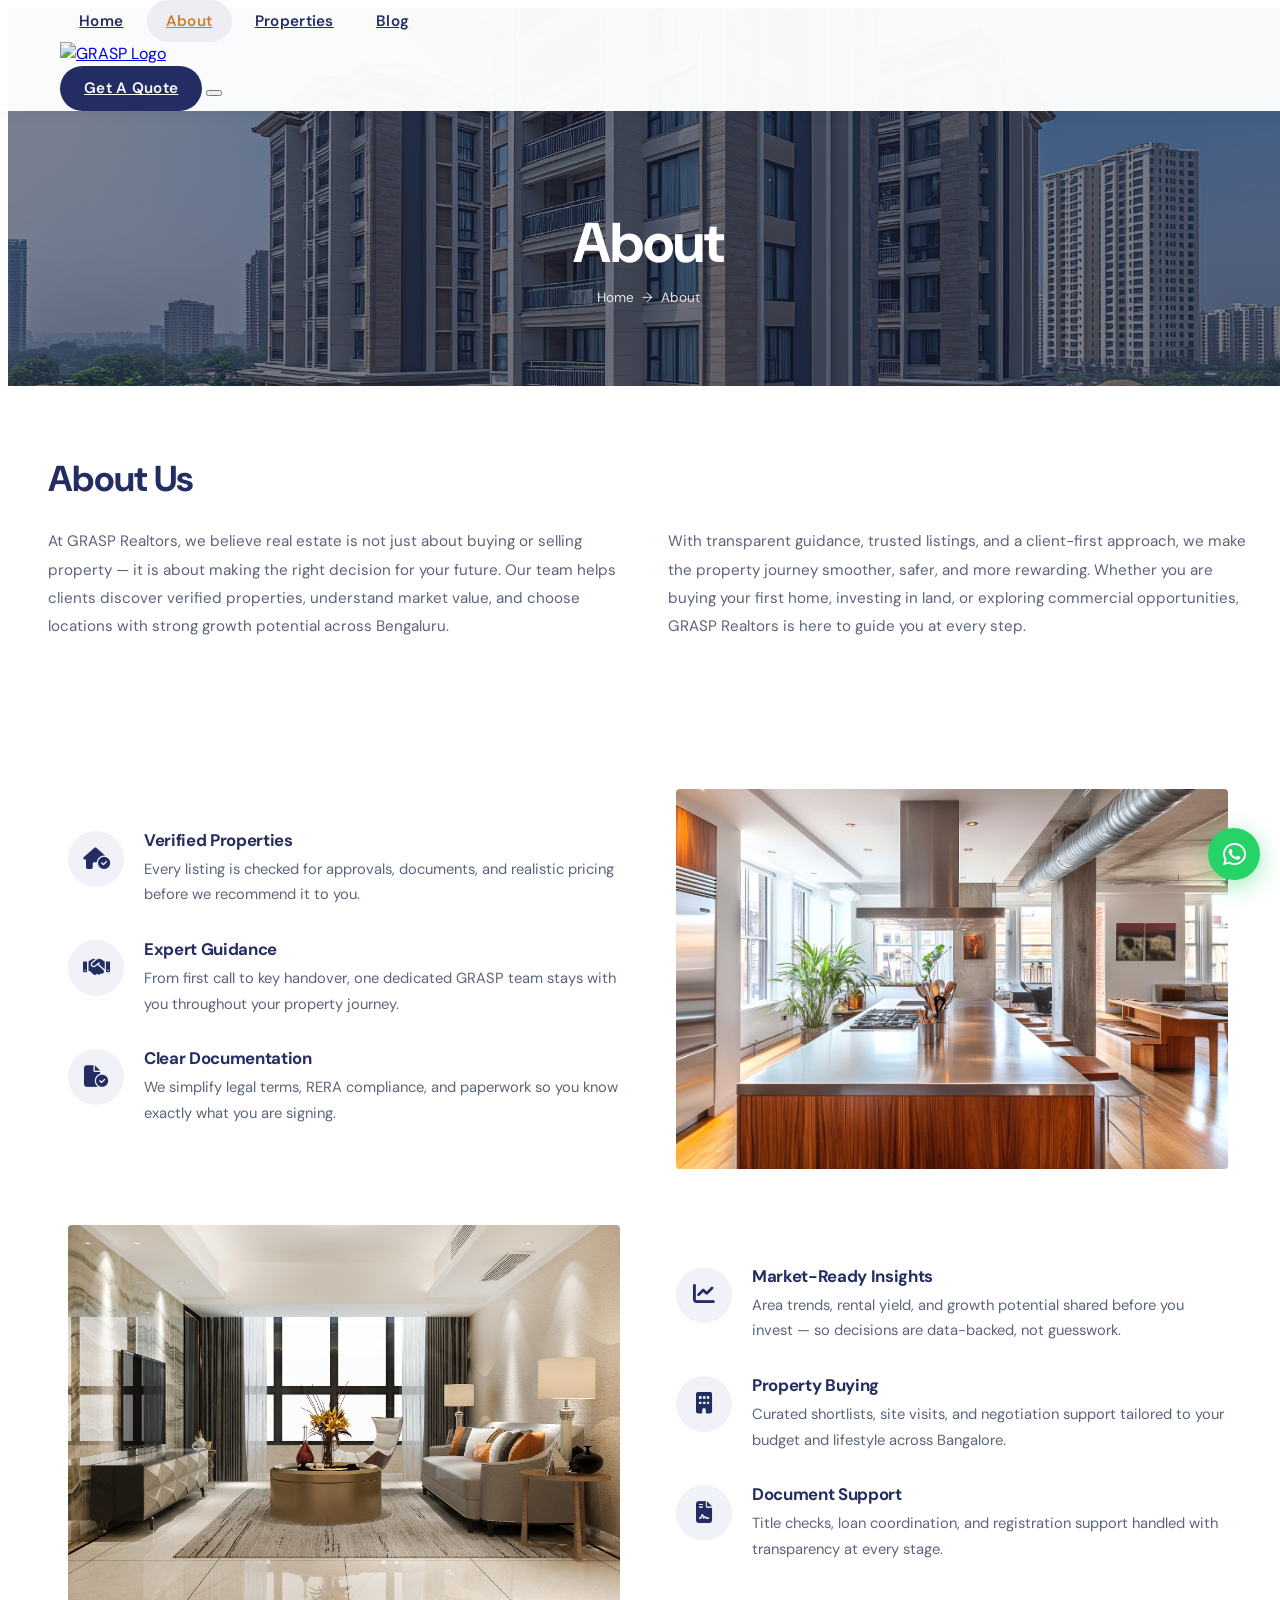
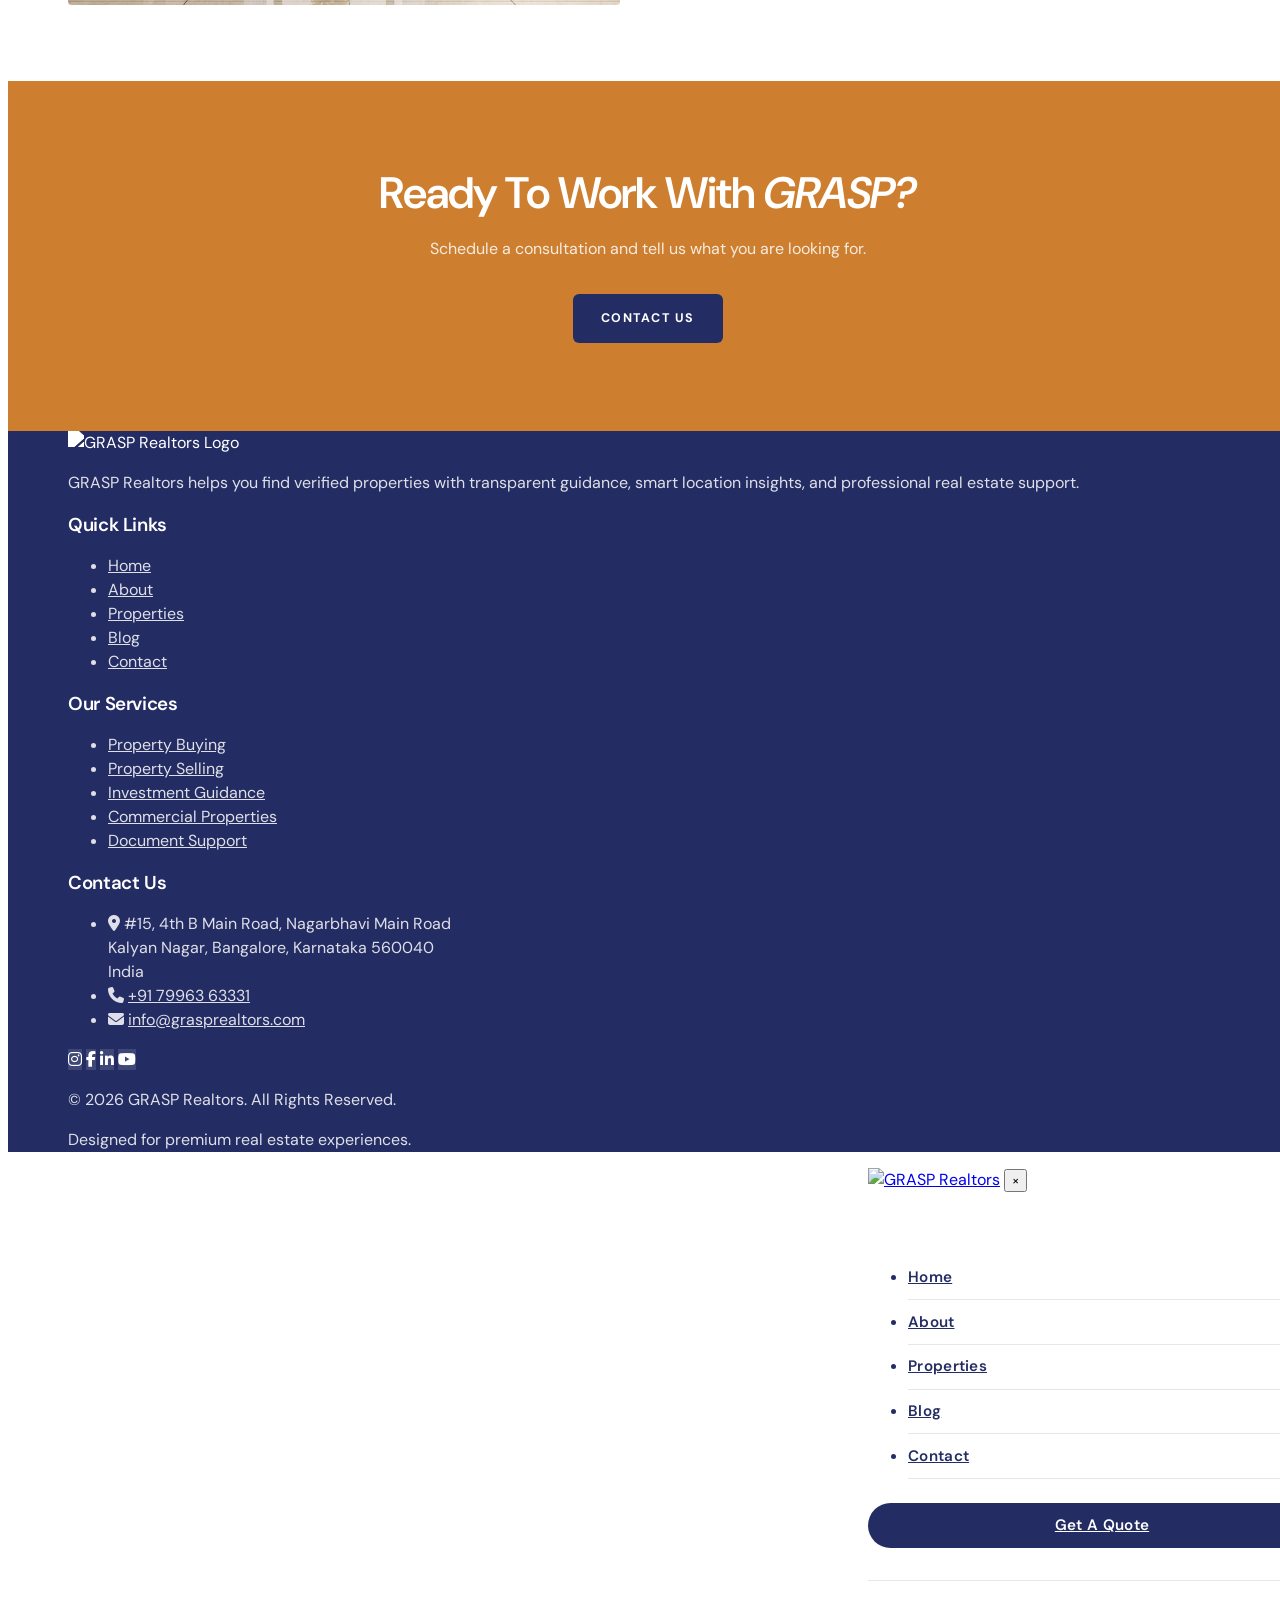
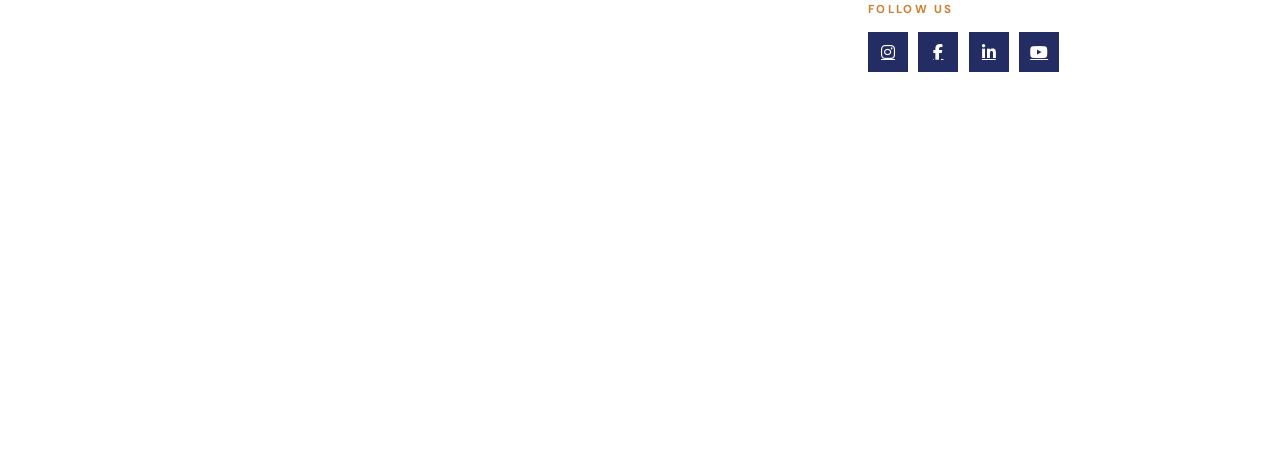
==== about.html @ 7b063dc6 "first" ====
<!DOCTYPE html>
<html lang="en">
<head>
  <meta charset="UTF-8" />
  <meta name="viewport" content="width=device-width, initial-scale=1.0" />
  <title>About Us — GRASP Realtors</title>
  <link rel="preconnect" href="https://fonts.googleapis.com" />
  <link rel="preconnect" href="https://fonts.gstatic.com" crossorigin />
  <link href="https://fonts.googleapis.com/css2?family=DM+Sans:ital,opsz,wght@0,9..40,400;0,9..40,500;0,9..40,600;0,9..40,700&display=swap" rel="stylesheet" />
  <link rel="stylesheet" href="https://cdnjs.cloudflare.com/ajax/libs/font-awesome/6.5.2/css/all.min.css" />
  <script src="https://cdn.tailwindcss.com"></script>
  <script>
    tailwind.config = {
      theme: {
        extend: {
          colors: { brandBlue: "#242d63", brandGold: "#cd7f2f" },
          fontFamily: {
            sans: ["DM Sans", "system-ui", "sans-serif"],
            sansBrand: ["DM Sans", "system-ui", "sans-serif"],
            serif: ["DM Sans", "system-ui", "sans-serif"],
            serifBrand: ["DM Sans", "system-ui", "sans-serif"],
          },
        },
      },
    };
  </script>
  <style>
html,
body {
  background: #ffffff;
  color: #1f2937;
  line-height: 1.5;
  font-family: "DM Sans", system-ui, sans-serif;
  width: 100%;
  max-width: 100%;
  overflow-x: hidden;
}
main, header, footer, section { max-width: 100%; }
img, video { max-width: 100%; }
:root {
  --font-display: "DM Sans", system-ui, sans-serif;
  --font-body: "DM Sans", system-ui, sans-serif;
  --brand-navy: #242d63;
  --brand-gold: #cd7f2f;
}
h1, h2, h3, h4, h5, h6 {
  font-family: var(--font-display) !important;
  font-weight: 600;
  letter-spacing: -0.02em;
  line-height: 1.15;
  color: var(--brand-navy);
}
p, a, li, span, button, input, textarea, label { font-family: var(--font-body); }
.section-kicker {
  font-family: var(--font-body);
  color: var(--brand-gold);
  letter-spacing: 0.35em;
  text-transform: uppercase;
  font-size: 0.72rem;
  font-weight: 700;
}
.section-title {
  font-family: var(--font-display);
  color: var(--brand-navy);
  font-size: clamp(1.75rem, 4vw, 2.75rem);
  font-weight: 600;
  line-height: 1.12;
}
.section-title em {
  font-style: italic;
  color: var(--brand-gold);
}
.page-banner h1 {
  color: #fff;
  font-family: var(--font-display) !important;
  font-weight: 600;
}
.page-banner p { font-family: var(--font-body); }
.site-shell {
  width: 100%;
  max-width: 1240px;
  margin-inline: auto;
  padding-inline: clamp(1rem, 4vw, 2.5rem);
  box-sizing: border-box;
}
.scroll-reveal-text,
.scroll-reveal-img,
.about-intro-cols,
.about-intro-cols p,
.about-features-copy,
.about-feature-item p {
  max-width: 100%;
  overflow-wrap: break-word;
  word-wrap: break-word;
}
@media (max-width: 767px) {
  .site-shell { padding-inline: 1rem; }
  #navbar { height: 100px !important; }
  #navbar .navbar-logo img { height: 80px !important; max-height: none !important; width: auto !important; }
  #menuToggle { width: 30px !important; height: 22px !important; }
  .page-main { padding-top: 0 !important; }
  .about-split-dots { display: none; }
}
@media (max-width: 1023px) {
  #navbar { height: 100px !important; }
  #navbar .navbar-logo img { height: 80px !important; max-height: none !important; width: auto !important; }
  #navbar .site-shell { position: relative; }
  #navbar .navbar-logo {
    position: static !important;
    left: auto !important;
    transform: none !important;
    display: flex;
    align-items: center;
    justify-content: flex-start;
    margin-right: auto;
  }
  #navbar .navbar-actions {
    position: static;
    flex: 0 0 auto;
    margin-left: auto;
  }
  #menuToggle {
    display: flex;
    flex-direction: column;
    align-items: center;
    justify-content: center;
    gap: 6px;
  }
}
#navbar { position: fixed; top: 0; left: 0; right: 0; z-index: 9999; transform: translateY(0); transition: transform 0.4s cubic-bezier(0.4, 0, 0.2, 1), background 0.3s ease, box-shadow 0.3s ease; }
#navbar.navbar-hidden { transform: translateY(-100%); }
.site-nav-pill {
  background: transparent;
  padding: 0;
  width: fit-content;
  gap: 0.25rem;
}
.site-nav-pill .nav-link {
  display: inline-block;
  padding: 0.6rem 1.2rem;
  border-radius: 999px;
  font-family: "DM Sans", system-ui, sans-serif;
  font-size: clamp(0.95rem, 1.15vw, 1.1rem);
  font-weight: 600;
  letter-spacing: 0.02em;
  text-transform: none;
  color: #242d63 !important;
  transition: background 0.25s, color 0.25s;
}
.site-nav-pill .nav-link:hover,
.site-nav-pill .nav-link.text-brandGold {
  background: #eceef3;
  color: #cd7f2f !important;
}
.header-at-top {
  background: rgba(255, 255, 255, 0.97) !important;
  box-shadow: 0 2px 14px rgba(36, 45, 99, 0.07) !important;
}
.header-scrolled {
  background: #ffffff !important;
  box-shadow: 0 4px 24px rgba(36, 45, 99, 0.1);
}
.header-at-top .nav-link:hover { color: #cd7f2f !important; }
.nav-cta-btn {
  display: inline-flex;
  align-items: center;
  justify-content: center;
  padding: 0.7rem 1.5rem;
  border-radius: 999px;
  background: #242d63;
  color: #ffffff !important;
  font-family: "DM Sans", system-ui, sans-serif;
  font-size: clamp(0.95rem, 1.15vw, 1.1rem);
  font-weight: 600;
  letter-spacing: 0.02em;
  text-transform: none;
  white-space: nowrap;
  transition: background 0.25s, transform 0.25s;
}
.nav-cta-btn:hover {
  background: #1a2340;
  color: #ffffff !important;
  transform: translateY(-1px);
}
.menu-cta-btn { display: flex; width: 100%; justify-content: center; margin-top: 1.5rem; }
.header-at-top .menu-line { background: #242d63 !important; }
.menu-line { transition: all 0.3s ease; background: #242d63; }
.menu-open .line-1 { transform: rotate(45deg) translate(7px, 7px); background: #242d63 !important; }
.menu-open .line-2 { opacity: 0; }
.menu-open .line-3 { transform: rotate(-45deg) translate(8px, -8px); background: #242d63 !important; }
#menuOverlay {
  background: transparent !important;
  width: 100vw;
  height: 100vh;
  height: 100dvh;
}
#menuOverlay .menu-overlay-inner {
  display: flex;
  flex-direction: row;
  width: 100%;
  height: 100%;
  min-height: 100dvh;
  justify-content: flex-end;
}
#menuOverlay .menu-media {
  flex: 1 1 auto;
  width: auto;
  min-width: 0;
  min-height: 100dvh;
  position: relative;
  overflow: hidden;
  cursor: pointer;
  background: transparent !important;
}
#menuOverlay .menu-media video,
#menuOverlay .menu-media-overlay {
  display: none !important;
}
#menuPanel {
  flex: 0 0 35%;
  width: 35% !important;
  max-width: 420px;
  min-width: min(100%, 300px);
  min-height: 100dvh;
  height: 100%;
  background: #fff !important;
  color: #242d63;
}
@media (max-width: 1023px) {
  #menuPanel {
    flex: 0 0 min(88%, 340px);
    width: min(88%, 340px) !important;
    max-width: none;
    min-width: 0;
  }
}
@media (max-width: 480px) {
  #menuPanel { flex: 0 0 min(92%, 320px); width: min(92%, 320px) !important; }
}
#menuPanel .menu-nav-link {
  display: block;
  width: 100%;
  background: transparent;
  color: #242d63 !important;
  padding: 0.65rem 0;
  border-bottom: 1px solid #e5e7eb;
  font-family: "DM Sans", system-ui, sans-serif;
  font-size: clamp(0.95rem, 1.15vw, 1.1rem);
  font-weight: 600;
  letter-spacing: 0.02em;
  text-transform: none;
  transition: background 0.25s ease, color 0.25s ease;
}
#menuPanel .menu-nav-link:hover { background: transparent; color: #cd7f2f !important; }
.menu-cta-btn { display: flex; width: 100%; justify-content: center; margin-top: 1.5rem; border-radius: 999px; }
.menu-social { margin-top: 2rem; padding-top: 1.25rem; border-top: 1px solid #e5e7eb; }
.menu-social-label { font-size: 0.72rem; font-weight: 700; letter-spacing: 0.2em; text-transform: uppercase; color: #cd7f2f; margin: 0 0 0.85rem; }
.menu-social-links { display: flex; gap: 0.65rem; }
.menu-social-links a { width: 2.5rem; height: 2.5rem; display: flex; align-items: center; justify-content: center; background: #242d63; color: #fff; transition: 0.25s; }
.menu-social-links a:hover { background: #cd7f2f; }
.site-footer {
  background-color: #242d63 !important;
  color: #ffffff;
  border-top: none;
}
.site-footer .footer-logo { filter: brightness(0) invert(1); }
.site-footer h3 { color: #ffffff; }
.site-footer p, .site-footer li, .site-footer span { color: rgba(255, 255, 255, 0.85); }
.site-footer a { color: rgba(255, 255, 255, 0.85); transition: color 0.25s ease; }
.site-footer a:hover { color: #cd7f2f; }
.site-footer .footer-divider { border-color: rgba(255, 255, 255, 0.15); }
.site-footer .footer-copy { color: rgba(255, 255, 255, 0.55); }
.site-footer .footer-social a {
  background: rgba(255, 255, 255, 0.12);
  color: #ffffff;
}
.site-footer .footer-social a:hover { background: #cd7f2f; color: #ffffff; }
.menu-panel-logo { display: inline-flex; align-items: center; flex-shrink: 0; }
.menu-panel-logo img { height: clamp(3rem, 8vw, 4.5rem); width: auto; object-fit: contain; }

.page-main { padding-top: 125px; }
.page-main--about { padding-top: 0; }
.page-section { padding: clamp(3.5rem, 7vw, 5.5rem) 0; }
.page-section.soft { background: #f4f6fc; }

/* Hero banner */
.about-hero-banner {
  position: relative;
  min-height: clamp(280px, 42vh, 420px);
  margin-top: 0;
  padding-top: 125px;
  box-sizing: border-box;
  display: flex;
  align-items: center;
  justify-content: center;
  text-align: center;
  color: #fff;
  background: #1a2340 url("./image/modern-apartment-complex-with-lush-green-landscaping.jpg") center/cover no-repeat;
}
.about-hero-banner::before {
  content: "";
  position: absolute;
  inset: 0;
  background: rgba(26, 35, 64, 0.58);
}
.about-hero-inner {
  position: relative;
  z-index: 1;
  padding: 3rem 1rem;
}
.about-hero-banner h1 {
  font-size: clamp(2.5rem, 5vw, 3.5rem);
  font-weight: 700;
  color: #fff !important;
  margin: 0 0 0.75rem;
}
.about-hero-banner .breadcrumb {
  display: flex;
  justify-content: center;
  flex-wrap: wrap;
  gap: 0.5rem;
  font-size: 0.85rem;
  color: rgba(255, 255, 255, 0.85);
}
.about-hero-banner .breadcrumb a {
  color: rgba(255, 255, 255, 0.85);
  text-decoration: none;
}
.about-hero-banner .breadcrumb a:hover { color: #cd7f2f; }
@media (max-width: 767px) {
  .about-hero-banner {
    padding-top: 100px;
    min-height: clamp(220px, 34vh, 300px);
  }
  .about-hero-inner { padding: 1.5rem 1rem; }
  .about-hero-banner h1 {
    font-size: clamp(1.75rem, 8vw, 2.25rem);
  }
  .about-intro-section { padding: 2.5rem 0; }
  .about-intro-cols p {
    font-size: 0.9rem;
    line-height: 1.75;
  }
}

/* About intro */
.about-intro-section { padding: clamp(3rem, 6vw, 4.5rem) 0; }
.about-intro-section h2 {
  font-size: clamp(1.75rem, 3.5vw, 2.25rem);
  font-weight: 700;
  color: #242d63;
  margin: 0 0 1.75rem;
}
.about-intro-cols {
  display: grid;
  grid-template-columns: 1fr;
  gap: 1.25rem 2.5rem;
}
@media (min-width: 768px) {
  .about-intro-cols { grid-template-columns: 1fr 1fr; }
}
.about-intro-cols p {
  margin: 0;
  color: #5b6478;
  font-size: 0.95rem;
  line-height: 1.85;
}

/* Feature blocks — mobile: image → text → image */
.about-features {
  padding: clamp(3rem, 6vw, 5rem) 0;
}
.about-features-grid {
  display: grid;
  grid-template-columns: 1fr;
  gap: clamp(2rem, 5vw, 2.5rem);
  align-items: center;
}
.about-features-text {
  display: flex;
  flex-direction: column;
  gap: clamp(1.5rem, 4vw, 2rem);
}
.about-features-media {
  position: relative;
}
.about-features-media img {
  display: block;
  width: 100%;
  border-radius: 4px;
  object-fit: cover;
  min-height: clamp(220px, 50vw, 320px);
  box-shadow: 0 12px 40px rgba(36, 45, 99, 0.12);
}
@media (min-width: 992px) {
  .about-features-grid {
    grid-template-columns: 1fr 1fr;
    gap: 3.5rem;
  }
  .about-features-text {
    display: contents;
  }
  .about-features-media--kitchen {
    grid-row: 1;
    grid-column: 2;
  }
  .about-features-copy--a {
    grid-row: 1;
    grid-column: 1;
  }
  .about-features-media--hall {
    grid-row: 2;
    grid-column: 1;
  }
  .about-features-copy--b {
    grid-row: 2;
    grid-column: 2;
  }
  .about-features-media img {
    min-height: clamp(260px, 36vw, 380px);
  }
}
.about-split-dots {
  position: absolute;
  right: -1rem;
  bottom: -1rem;
  width: clamp(100px, 18vw, 160px);
  height: clamp(100px, 18vw, 160px);
  background-image: radial-gradient(#d1d5db 1.5px, transparent 1.5px);
  background-size: 12px 12px;
  z-index: -1;
  opacity: 0.7;
}
.about-feature-list {
  list-style: none;
  padding: 0;
  margin: 0;
  display: flex;
  flex-direction: column;
  gap: 2rem;
}
.about-feature-item {
  display: flex;
  gap: 1.25rem;
  align-items: flex-start;
}
.about-feature-icon {
  flex-shrink: 0;
  width: 56px;
  height: 56px;
  border-radius: 50%;
  background: #f0f2f8;
  display: flex;
  align-items: center;
  justify-content: center;
  font-size: 1.35rem;
  color: #242d63;
}
.about-feature-item h3 {
  font-family: var(--font-body) !important;
  font-size: 1.05rem;
  font-weight: 700;
  color: #242d63;
  margin: 0 0 0.4rem;
}
.about-feature-item p {
  margin: 0;
  font-size: 0.92rem;
  line-height: 1.75;
  color: #5b6478;
}

/* CTA */
.fusion-btn {
  display: inline-flex;
  align-items: center;
  justify-content: center;
  gap: 0.5rem;
  padding: 0.95rem 1.75rem;
  border-radius: 6px;
  font-weight: 700;
  font-size: 0.78rem;
  letter-spacing: 0.12em;
  text-transform: uppercase;
  transition: 0.25s ease;
  text-decoration: none;
}
.fusion-btn-primary { background: #242d63; color: #fff; font-family: "DM Sans", system-ui, sans-serif; }
.fusion-btn-primary:hover { background: #1a2340; color: #fff; }
.scroll-reveal-img { overflow: hidden; }

.about-cta {
  background: #CD7F2F;
  text-align: center;
  color: #fff;
}
.about-cta .site-shell {
  text-align: center;
}
.about-cta .section-title {
  color: #fff;
  text-align: center;
  margin: 0 auto;
}
.about-cta .section-title em { color: #fff; }
.about-cta p {
  color: rgba(255, 255, 255, 0.85);
  max-width: 36rem;
  margin: 1rem auto 2rem;
  line-height: 1.7;
}
.about-cta .fusion-btn-primary {
  background: #242d63;
  color: #fff;
}
.about-cta .fusion-btn-primary:hover {
  background: #1a2340;
  color: #fff;
}
.wa-float-btn {
  position: fixed;
  right: 1.25rem;
  bottom: 1.25rem;
  z-index: 9998;
  width: 3.25rem;
  height: 3.25rem;
  border-radius: 50%;
  background: #25d366;
  color: #fff;
  display: flex;
  align-items: center;
  justify-content: center;
  font-size: 1.65rem;
  box-shadow: 0 6px 24px rgba(37, 211, 102, 0.45);
  transition: transform 0.25s ease, background 0.25s ease;
  text-decoration: none;
}
.wa-float-btn:hover { background: #1ebe57; color: #fff; transform: scale(1.06); }
  </style>
</head>
<body class="inner-page bg-white font-sansBrand">

  <header id="navbar" class="w-full h-[125px] header-at-top transition-all duration-300">
    <div class="relative h-full flex items-center justify-between site-shell">
      <nav class="site-nav-pill hidden lg:flex items-center gap-1 flex-1" aria-label="Main navigation">
        <a href="index.html" class="nav-link">Home</a>
        <a href="about.html" class="nav-link text-brandGold">About</a>
        <a href="properties.html" class="nav-link">Properties</a>
        <a href="#" class="nav-link">Blog</a>
      </nav>
      <a href="index.html" class="navbar-logo absolute left-1/2 -translate-x-1/2">
        <img src="./logo/grasp-logo.png" alt="GRASP Logo" class="h-[4.75rem] md:h-28 w-auto object-contain" />
      </a>
      <div class="navbar-actions flex items-center justify-end gap-4 flex-1">
        <a href="contact.html" class="nav-cta-btn hidden md:inline-flex">Get A Quote</a>
        <button id="menuToggle" class="relative w-9 h-7 flex flex-col items-center justify-center gap-1.5 z-[10001]" aria-label="Open menu">
          <span class="menu-line line-1 block w-full h-[2px]"></span>
          <span class="menu-line line-2 block w-full h-[2px]"></span>
          <span class="menu-line line-3 block w-full h-[2px]"></span>
        </button>
      </div>
    </div>
  </header>

  <main class="page-main page-main--about">
    <div class="about-hero-banner">
      <div class="about-hero-inner site-shell">
        <h1>About</h1>
        <nav class="breadcrumb" aria-label="Breadcrumb">
          <a href="index.html">Home</a>
          <span aria-hidden="true">→</span>
          <span>About</span>
        </nav>
      </div>
    </div>

    <section class="about-intro-section" id="about-intro">
      <div class="site-shell scroll-reveal-text">
        <h2>About Us</h2>
        <div class="about-intro-cols">
          <p>
            At GRASP Realtors, we believe real estate is not just about buying or selling property — it is about making the right decision for your future. Our team helps clients discover verified properties, understand market value, and choose locations with strong growth potential across Bengaluru.
          </p>
          <p>
            With transparent guidance, trusted listings, and a client-first approach, we make the property journey smoother, safer, and more rewarding. Whether you are buying your first home, investing in land, or exploring commercial opportunities, GRASP Realtors is here to guide you at every step.
          </p>
        </div>
      </div>
    </section>

    <section class="about-features" id="about-features">
      <div class="site-shell about-features-grid">
        <div class="about-features-media about-features-media--kitchen scroll-reveal-img">
          <img src="./image/aboutkitchen.jpg" alt="Modern kitchen interior — GRASP Realtors" />
          <span class="about-split-dots" aria-hidden="true"></span>
        </div>

        <div class="about-features-text">
          <div class="about-features-copy about-features-copy--a scroll-reveal-text">
            <ul class="about-feature-list">
              <li class="about-feature-item">
                <div class="about-feature-icon"><i class="fa-solid fa-house-circle-check" aria-hidden="true"></i></div>
                <div>
                  <h3>Verified Properties</h3>
                  <p>Every listing is checked for approvals, documents, and realistic pricing before we recommend it to you.</p>
                </div>
              </li>
              <li class="about-feature-item">
                <div class="about-feature-icon"><i class="fa-solid fa-handshake" aria-hidden="true"></i></div>
                <div>
                  <h3>Expert Guidance</h3>
                  <p>From first call to key handover, one dedicated GRASP team stays with you throughout your property journey.</p>
                </div>
              </li>
              <li class="about-feature-item">
                <div class="about-feature-icon"><i class="fa-solid fa-file-circle-check" aria-hidden="true"></i></div>
                <div>
                  <h3>Clear Documentation</h3>
                  <p>We simplify legal terms, RERA compliance, and paperwork so you know exactly what you are signing.</p>
                </div>
              </li>
            </ul>
          </div>

          <div class="about-features-copy about-features-copy--b scroll-reveal-text">
            <ul class="about-feature-list">
              <li class="about-feature-item">
                <div class="about-feature-icon"><i class="fa-solid fa-chart-line" aria-hidden="true"></i></div>
                <div>
                  <h3>Market-Ready Insights</h3>
                  <p>Area trends, rental yield, and growth potential shared before you invest — so decisions are data-backed, not guesswork.</p>
                </div>
              </li>
              <li class="about-feature-item">
                <div class="about-feature-icon"><i class="fa-solid fa-building" aria-hidden="true"></i></div>
                <div>
                  <h3>Property Buying</h3>
                  <p>Curated shortlists, site visits, and negotiation support tailored to your budget and lifestyle across Bangalore.</p>
                </div>
              </li>
              <li class="about-feature-item">
                <div class="about-feature-icon"><i class="fa-solid fa-file-contract" aria-hidden="true"></i></div>
                <div>
                  <h3>Document Support</h3>
                  <p>Title checks, loan coordination, and registration support handled with transparency at every stage.</p>
                </div>
              </li>
            </ul>
          </div>
        </div>

        <div class="about-features-media about-features-media--hall scroll-reveal-img">
          <img src="./image/abouthall.jpg" alt="Living hall interior — GRASP Realtors" />
          <span class="about-split-dots" aria-hidden="true"></span>
        </div>
      </div>
    </section>

    <section class="page-section about-cta" id="about-cta">
      <div class="site-shell scroll-reveal-text">
        <h2 class="section-title">Ready To Work With <em>GRASP?</em></h2>
        <p>Schedule a consultation and tell us what you are looking for.</p>
        <a href="contact.html" class="fusion-btn fusion-btn-primary">Contact Us</a>
      </div>
    </section>
  </main>

  <footer class="site-footer bg-[#242d63] font-sans">
    <div class="site-shell py-16">

      <div class="grid grid-cols-1 md:grid-cols-2 lg:grid-cols-4 gap-10">

        <div>
          <img src="./logo/grasp-logo.png" alt="GRASP Realtors Logo" class="footer-logo h-20 w-auto mb-5 object-contain" />
          <p class="leading-7 mb-6">
            GRASP Realtors helps you find verified properties with transparent guidance, smart location insights, and professional real estate support.
          </p>
        </div>

        <div>
          <h3 class="text-xl font-sansBrand mb-6 font-semibold">Quick Links</h3>
          <ul class="space-y-4">
            <li><a href="index.html" class="hover:text-brandGold transition">Home</a></li>
            <li><a href="about.html" class="hover:text-brandGold transition">About</a></li>
            <li><a href="properties.html" class="hover:text-brandGold transition">Properties</a></li>
            <li><a href="#" class="hover:text-brandGold transition">Blog</a></li>
            <li><a href="contact.html" class="hover:text-brandGold transition">Contact</a></li>
          </ul>
        </div>

        <div>
          <h3 class="text-xl font-sansBrand mb-6 font-semibold">Our Services</h3>
          <ul class="space-y-4">
            <li><a href="#" class="hover:text-brandGold transition">Property Buying</a></li>
            <li><a href="#" class="hover:text-brandGold transition">Property Selling</a></li>
            <li><a href="#" class="hover:text-brandGold transition">Investment Guidance</a></li>
            <li><a href="#" class="hover:text-brandGold transition">Commercial Properties</a></li>
            <li><a href="#" class="hover:text-brandGold transition">Document Support</a></li>
          </ul>
        </div>

        <div>
          <h3 class="text-xl font-sansBrand mb-6 font-semibold">Contact Us</h3>
          <ul class="space-y-5">
            <li class="flex gap-3">
              <i class="fa-solid fa-location-dot text-brandGold mt-1"></i>
              <span>#15, 4th B Main Road, Nagarbhavi Main Road<br />Kalyan Nagar, Bangalore, Karnataka 560040<br />India</span>
            </li>
            <li class="flex gap-3">
              <i class="fa-solid fa-phone text-brandGold mt-1"></i>
              <a href="tel:+917996363331" class="hover:text-brandGold transition">+91 79963 63331</a>
            </li>
            <li class="flex gap-3">
              <i class="fa-solid fa-envelope text-brandGold mt-1"></i>
              <a href="mailto:info@grasprealtors.com" class="hover:text-brandGold transition">info@grasprealtors.com</a>
            </li>
          </ul>
          <div class="footer-social flex gap-4 mt-6">
            <a href="https://www.instagram.com/grasprealtors/" target="_blank" rel="noopener noreferrer" class="w-10 h-10 flex items-center justify-center transition" aria-label="Instagram"><i class="fa-brands fa-instagram"></i></a>
            <a href="https://www.facebook.com/share/1BEY3osQYy/" target="_blank" rel="noopener noreferrer" class="w-10 h-10 flex items-center justify-center transition" aria-label="Facebook"><i class="fa-brands fa-facebook-f"></i></a>
            <a href="https://www.linkedin.com/company/grasprealtors" target="_blank" rel="noopener noreferrer" class="w-10 h-10 flex items-center justify-center transition" aria-label="LinkedIn"><i class="fa-brands fa-linkedin-in"></i></a>
            <a href="https://www.youtube.com/@grasprealtors" target="_blank" rel="noopener noreferrer" class="w-10 h-10 flex items-center justify-center transition" aria-label="YouTube"><i class="fa-brands fa-youtube"></i></a>
          </div>
        </div>

      </div>

      <div class="footer-divider border-t mt-12 pt-6 flex flex-col md:flex-row justify-between gap-4 footer-copy text-sm">
        <p>© 2026 GRASP Realtors. All Rights Reserved.</p>
        <p>Designed for premium real estate experiences.</p>
      </div>

    </div>
  </footer>

  <section id="menuOverlay" class="fixed inset-0 z-[10000] invisible opacity-0 transition-opacity duration-500" aria-hidden="true">
    <div class="menu-overlay-inner">
      <div class="menu-media menu-media--peek" aria-hidden="true">
        <div class="menu-media-overlay"></div>
      </div>
      <div id="menuPanel" class="min-h-full bg-white text-brandBlue px-7 md:px-12 py-10 md:py-14 translate-x-full transition-transform duration-500 ease-in-out overflow-y-auto">
        <div class="flex items-center justify-between mb-8">
          <a href="index.html" class="menu-panel-logo" aria-label="GRASP Realtors home">
            <img src="./logo/grasp-logo.png" alt="GRASP Realtors" />
          </a>
          <button id="menuClose" class="text-3xl leading-none text-brandBlue hover:text-brandGold transition" aria-label="Close menu">&times;</button>
        </div>
        <ul class="space-y-1">
          <li><a href="index.html" class="menu-nav-link">Home</a></li>
          <li><a href="about.html" class="menu-nav-link">About</a></li>
          <li><a href="properties.html" class="menu-nav-link">Properties</a></li>
          <li><a href="#" class="menu-nav-link">Blog</a></li>
          <li><a href="contact.html" class="menu-nav-link">Contact</a></li>
        </ul>
        <a href="contact.html" class="nav-cta-btn menu-cta-btn">Get A Quote</a>
        <div class="menu-social">
          <p class="menu-social-label">Follow Us</p>
          <div class="menu-social-links">
            <a href="https://www.instagram.com/grasprealtors/" target="_blank" rel="noopener noreferrer" aria-label="Instagram"><i class="fa-brands fa-instagram"></i></a>
            <a href="https://www.facebook.com/share/1BEY3osQYy/" target="_blank" rel="noopener noreferrer" aria-label="Facebook"><i class="fa-brands fa-facebook-f"></i></a>
            <a href="https://www.linkedin.com/company/grasprealtors" target="_blank" rel="noopener noreferrer" aria-label="LinkedIn"><i class="fa-brands fa-linkedin-in"></i></a>
            <a href="https://www.youtube.com/@grasprealtors" target="_blank" rel="noopener noreferrer" aria-label="YouTube"><i class="fa-brands fa-youtube"></i></a>
          </div>
        </div>
      </div>
    </div>
  </section>

  <script>
(function () {
  const navbar = document.getElementById("navbar");
  const menuToggle = document.getElementById("menuToggle");
  const menuClose = document.getElementById("menuClose");
  const menuOverlay = document.getElementById("menuOverlay");
  const menuPanel = document.getElementById("menuPanel");
  if (!navbar) return;
  let menuIsOpen = false;
  let lastScrollY = window.scrollY;
  const scrollDelta = 8;
  function updateNavbar() {
    const currentY = window.scrollY;
    if (currentY > 40) {
      navbar.classList.add("header-scrolled");
      navbar.classList.remove("header-at-top");
    } else {
      navbar.classList.remove("header-scrolled");
      navbar.classList.add("header-at-top");
      navbar.classList.remove("navbar-hidden");
    }
    if (!menuIsOpen && currentY > 80) {
      if (currentY > lastScrollY + scrollDelta) navbar.classList.add("navbar-hidden");
      else if (currentY < lastScrollY - scrollDelta) navbar.classList.remove("navbar-hidden");
    } else if (currentY <= 80) {
      navbar.classList.remove("navbar-hidden");
    }
    lastScrollY = currentY;
  }
  updateNavbar();
  window.addEventListener("scroll", updateNavbar, { passive: true });
  if (menuToggle && menuOverlay && menuPanel) {
    menuToggle.addEventListener("click", function () {
      menuIsOpen = !menuIsOpen;
      menuToggle.classList.toggle("menu-open");
      if (menuIsOpen) {
        navbar.classList.remove("navbar-hidden");
        menuOverlay.classList.remove("invisible", "opacity-0");
        menuOverlay.classList.add("visible", "opacity-100");
        menuOverlay.setAttribute("aria-hidden", "false");
        menuPanel.classList.remove("translate-x-full");
        document.body.style.overflow = "hidden";
      } else {
        closeMenu();
      }
    });
    document.addEventListener("keydown", function (event) {
      if (event.key === "Escape" && menuIsOpen) closeMenu();
    });
  }
  if (menuClose) {
    menuClose.addEventListener("click", closeMenu);
  }
  function closeMenu() {
    menuIsOpen = false;
    updateNavbar();
    if (menuToggle) menuToggle.classList.remove("menu-open");
    if (menuOverlay) menuOverlay.classList.add("opacity-0");
    if (menuPanel) menuPanel.classList.add("translate-x-full");
    document.body.style.overflow = "auto";
    setTimeout(function () {
      if (!menuIsOpen && menuOverlay) {
        menuOverlay.classList.add("invisible");
        menuOverlay.classList.remove("visible", "opacity-100");
        menuOverlay.setAttribute("aria-hidden", "true");
      }
    }, 500);
  }

  var menuMedia = menuOverlay && menuOverlay.querySelector(".menu-media");
  if (menuMedia) menuMedia.addEventListener("click", closeMenu);
})();
  </script>

  <script src="https://cdnjs.cloudflare.com/ajax/libs/gsap/3.12.5/gsap.min.js"></script>
  <script src="https://cdnjs.cloudflare.com/ajax/libs/gsap/3.12.5/ScrollTrigger.min.js"></script>
  <script>
(function () {
  function initScrollAnimations() {
    if (typeof gsap === "undefined" || typeof ScrollTrigger === "undefined") return;
    if (window.matchMedia("(prefers-reduced-motion: reduce)").matches) return;

    gsap.registerPlugin(ScrollTrigger);

    var toggle = "play reverse play reverse";
    var start = "top 80%";

    function fromLeft(target, trigger) {
      const mobile = window.matchMedia("(max-width: 767px)").matches;
      gsap.fromTo(target, mobile ? { y: 28, opacity: 0 } : { x: -100, opacity: 0 }, {
        x: 0, y: 0, opacity: 1, duration: 0.9, ease: "power3.out",
        scrollTrigger: { trigger: trigger, start: start, toggleActions: toggle }
      });
    }

    function fromRight(target, trigger) {
      const mobile = window.matchMedia("(max-width: 767px)").matches;
      gsap.fromTo(target, mobile ? { y: 28, opacity: 0 } : { x: 100, opacity: 0 }, {
        x: 0, y: 0, opacity: 1, duration: 0.9, ease: "power3.out",
        scrollTrigger: { trigger: trigger, start: start, toggleActions: toggle }
      });
    }

    function slideImage(target, trigger) {
      const mobile = window.matchMedia("(max-width: 767px)").matches;
      gsap.fromTo(target, mobile ? { y: 24, opacity: 0 } : { xPercent: -100 }, {
        xPercent: 0, y: 0, opacity: 1, duration: 1, ease: "power3.out",
        scrollTrigger: { trigger: trigger, start: start, toggleActions: toggle }
      });
    }

    function staggerUp(target, trigger) {
      gsap.fromTo(target, { y: 50, opacity: 0 }, {
        y: 0, opacity: 1, duration: 0.7, stagger: 0.15, ease: "power3.out",
        scrollTrigger: { trigger: trigger, start: start, toggleActions: toggle }
      });
    }

    if (document.querySelector("#about-intro")) {
      fromRight("#about-intro .scroll-reveal-text", "#about-intro");
    }

    if (document.querySelector("#about-features")) {
      fromLeft("#about-features .about-features-copy--a", "#about-features");
      fromRight("#about-features .about-features-copy--b", "#about-features");
      slideImage("#about-features .about-features-media--kitchen", "#about-features");
      slideImage("#about-features .about-features-media--hall", "#about-features");
    }

    if (document.querySelector("#about-cta")) {
      fromRight("#about-cta .scroll-reveal-text", "#about-cta");
    }

    ScrollTrigger.refresh();
  }

  window.addEventListener("load", initScrollAnimations);
  window.addEventListener("resize", function () {
    if (typeof ScrollTrigger !== "undefined") ScrollTrigger.refresh();
  });
})();
  </script>

  <a href="https://wa.me/917996363331" target="_blank" rel="noopener noreferrer" class="wa-float-btn" aria-label="Chat on WhatsApp">
    <i class="fa-brands fa-whatsapp"></i>
  </a>
</body>
</html>
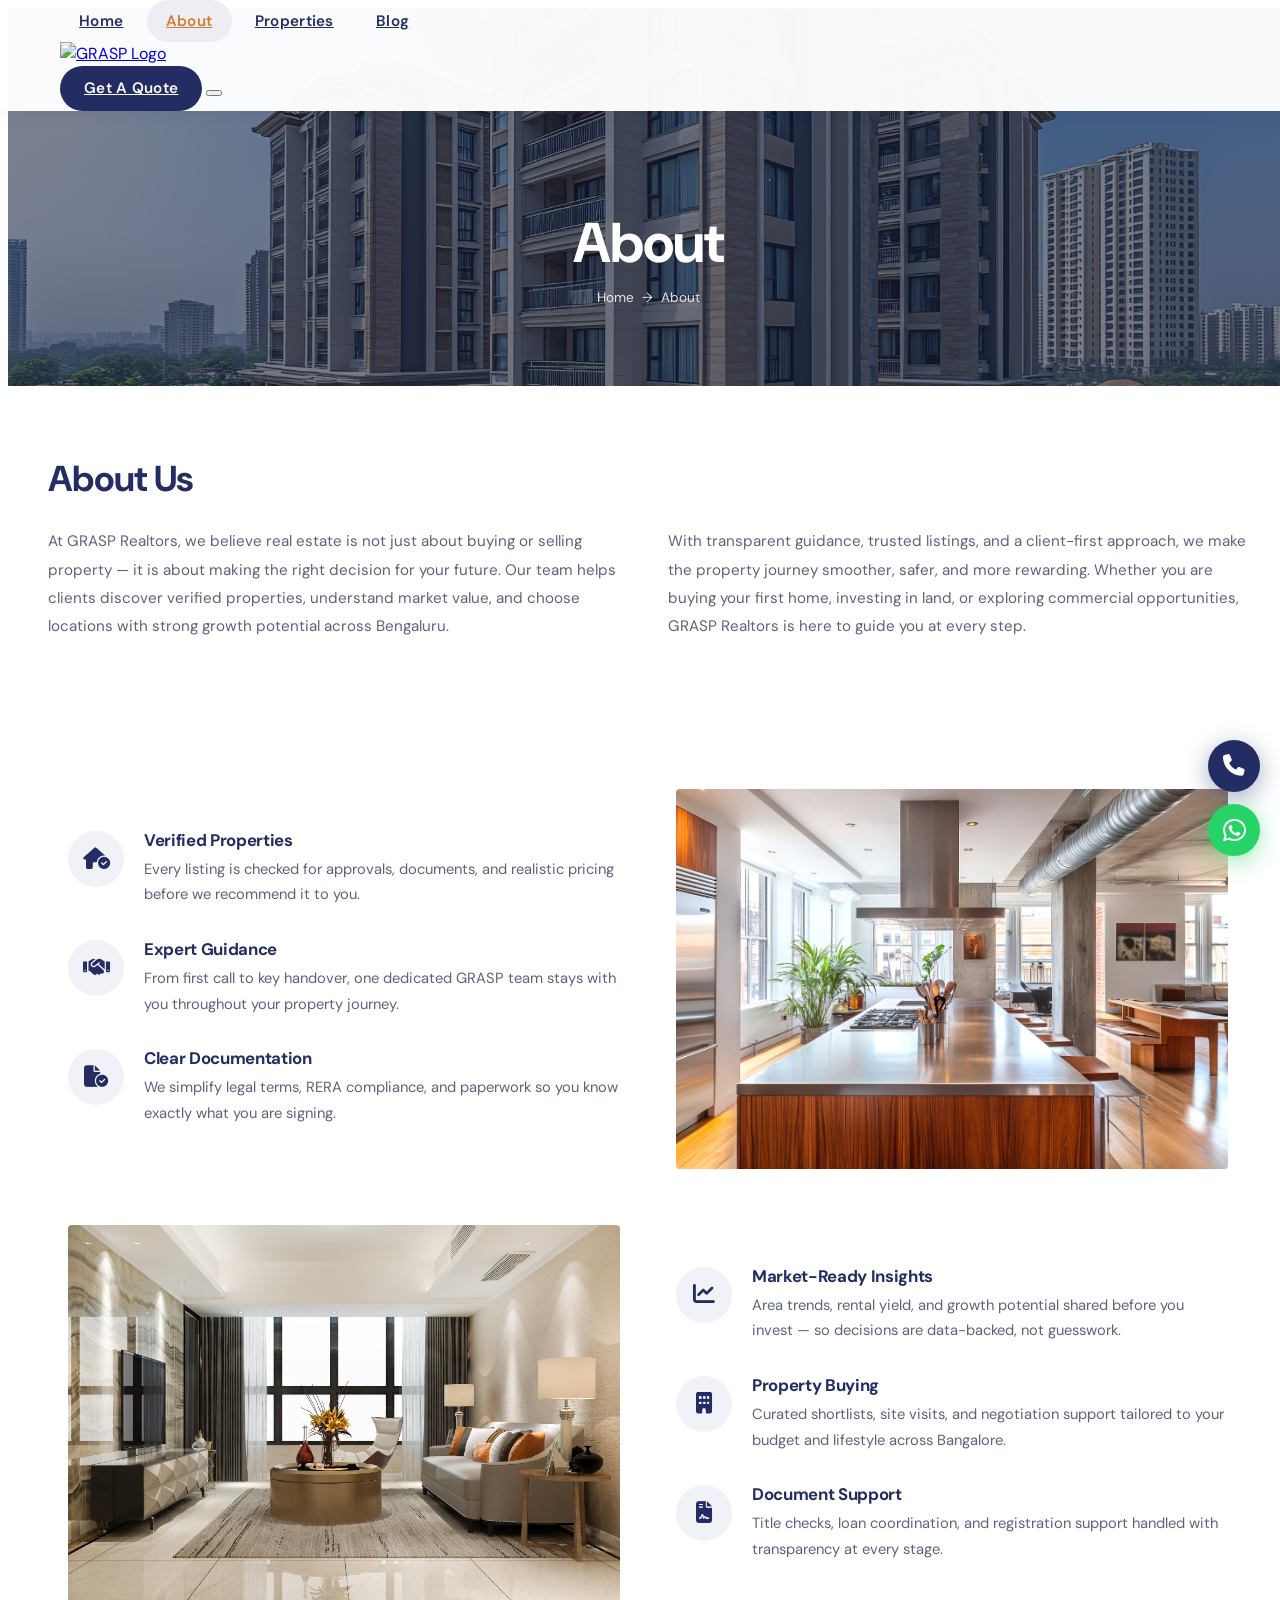
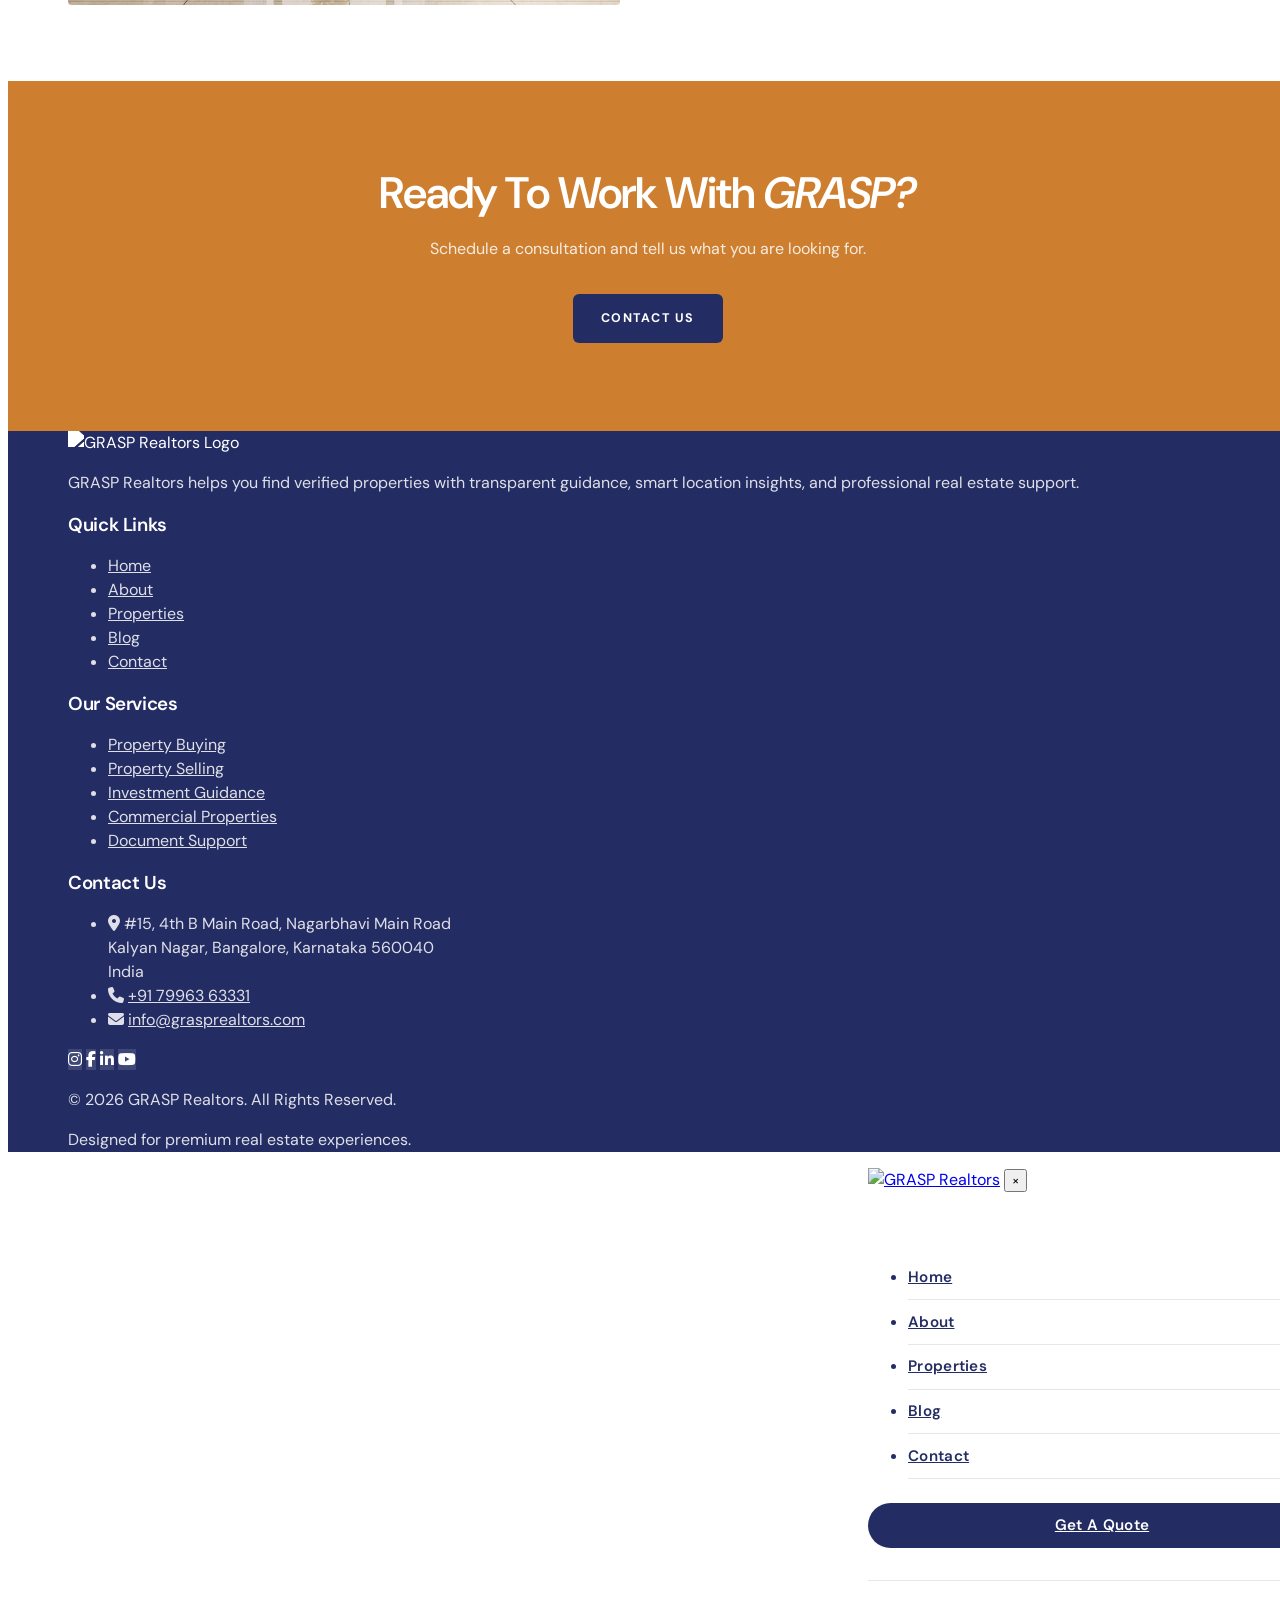
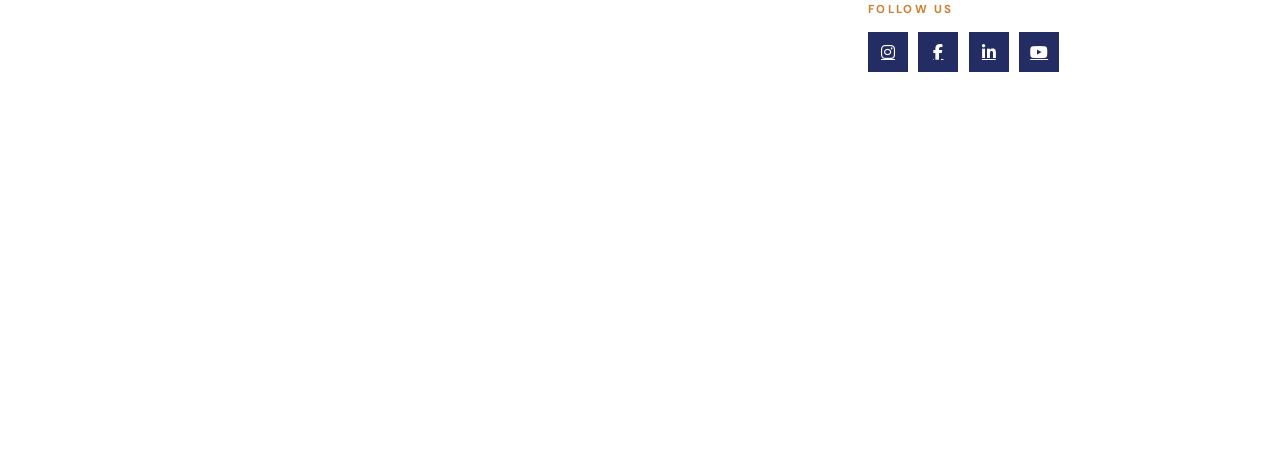
==== commit b492ec8d: "first" ====
--- a/about.html
+++ b/about.html
@@ -517,25 +517,78 @@
   background: #1a2340;
   color: #fff;
 }
-.wa-float-btn {
+.float-contact-btns {
   position: fixed;
   right: 1.25rem;
-  bottom: 1.25rem;
+  bottom: 2.75rem;
   z-index: 9998;
+  display: flex;
+  flex-direction: column;
+  gap: 0.75rem;
+  align-items: center;
+}
+.call-float-btn,
+.wa-float-btn {
   width: 3.25rem;
   height: 3.25rem;
   border-radius: 50%;
-  background: #25d366;
   color: #fff;
   display: flex;
   align-items: center;
   justify-content: center;
+  text-decoration: none;
+  transition: transform 0.25s ease, background 0.25s ease;
+}
+.call-float-btn {
+  background: #242d63;
+  font-size: 1.35rem;
+  box-shadow: 0 6px 24px rgba(36, 45, 99, 0.4);
+}
+.call-float-btn:hover { background: #1a2340; color: #fff; transform: scale(1.06); }
+.wa-float-btn {
+  background: #25d366;
   font-size: 1.65rem;
   box-shadow: 0 6px 24px rgba(37, 211, 102, 0.45);
-  transition: transform 0.25s ease, background 0.25s ease;
+}
+.wa-float-btn:hover { background: #1ebe57; color: #fff; transform: scale(1.06); }
+
+/* Section tabs — Properties, Blog, About, Contact */
+.page-tabs {
+  display: flex;
+  align-items: stretch;
+  background: #111111;
+  border-top: 1px solid #2a2a2a;
+  border-bottom: 1px solid #2a2a2a;
+  overflow-x: auto;
+  -webkit-overflow-scrolling: touch;
+  scrollbar-width: none;
+}
+.page-tabs::-webkit-scrollbar { display: none; }
+.page-tabs-link {
+  flex: 1 0 auto;
+  min-width: max-content;
+  padding: 0.9rem 1.15rem;
+  font-family: "DM Sans", system-ui, sans-serif;
+  font-size: 0.62rem;
+  font-weight: 600;
+  letter-spacing: 0.16em;
+  text-transform: uppercase;
+  color: rgba(255, 255, 255, 0.45);
+  text-align: center;
   text-decoration: none;
-}
-.wa-float-btn:hover { background: #1ebe57; color: #fff; transform: scale(1.06); }
+  border-right: 1px solid #2a2a2a;
+  white-space: nowrap;
+  transition: color 0.2s ease;
+}
+.page-tabs-link:last-child { border-right: none; }
+.page-tabs-link:hover,
+.page-tabs-link.is-active { color: #ffffff; }
+@media (min-width: 768px) {
+  .page-tabs-link { flex: 1; font-size: 0.68rem; padding: 1rem 1.25rem; }
+}
+@media (min-width: 1024px) {
+  .page-tabs { display: none; }
+}
   </style>
 </head>
 <body class="inner-page bg-white font-sansBrand">
@@ -573,6 +626,13 @@
         </nav>
       </div>
     </div>
+
+    <nav class="page-tabs" aria-label="Section navigation">
+      <a href="properties.html" class="page-tabs-link">Properties</a>
+      <a href="#" class="page-tabs-link">Blog</a>
+      <a href="about.html" class="page-tabs-link is-active">About</a>
+      <a href="contact.html" class="page-tabs-link">Contact</a>
+    </nav>
 
     <section class="about-intro-section" id="about-intro">
       <div class="site-shell scroll-reveal-text">
@@ -909,8 +969,13 @@
 })();
   </script>
 
-  <a href="https://wa.me/917996363331" target="_blank" rel="noopener noreferrer" class="wa-float-btn" aria-label="Chat on WhatsApp">
-    <i class="fa-brands fa-whatsapp"></i>
-  </a>
+  <div class="float-contact-btns">
+    <a href="tel:+917996363331" class="call-float-btn" aria-label="Call GRASP Realtors">
+      <i class="fa-solid fa-phone"></i>
+    </a>
+    <a href="https://wa.me/917996363331" target="_blank" rel="noopener noreferrer" class="wa-float-btn" aria-label="Chat on WhatsApp">
+      <i class="fa-brands fa-whatsapp"></i>
+    </a>
+  </div>
 </body>
 </html>
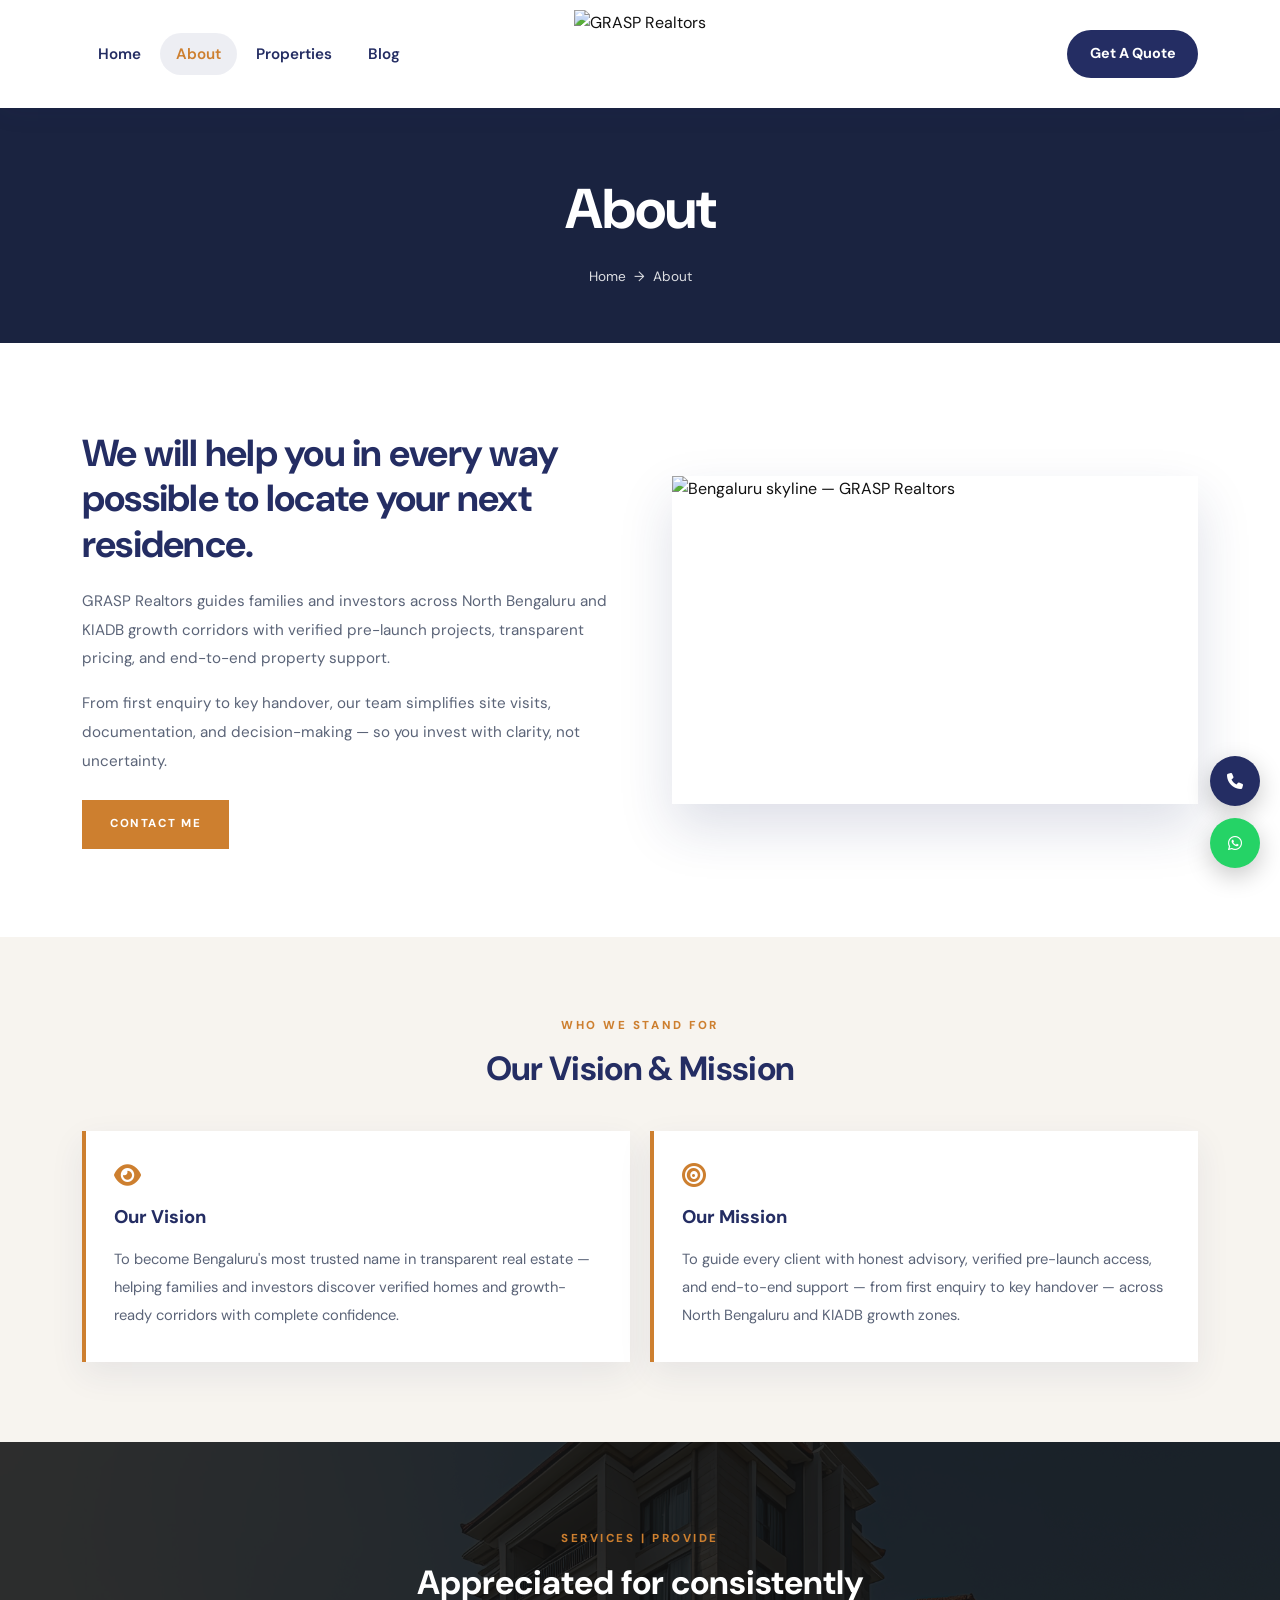
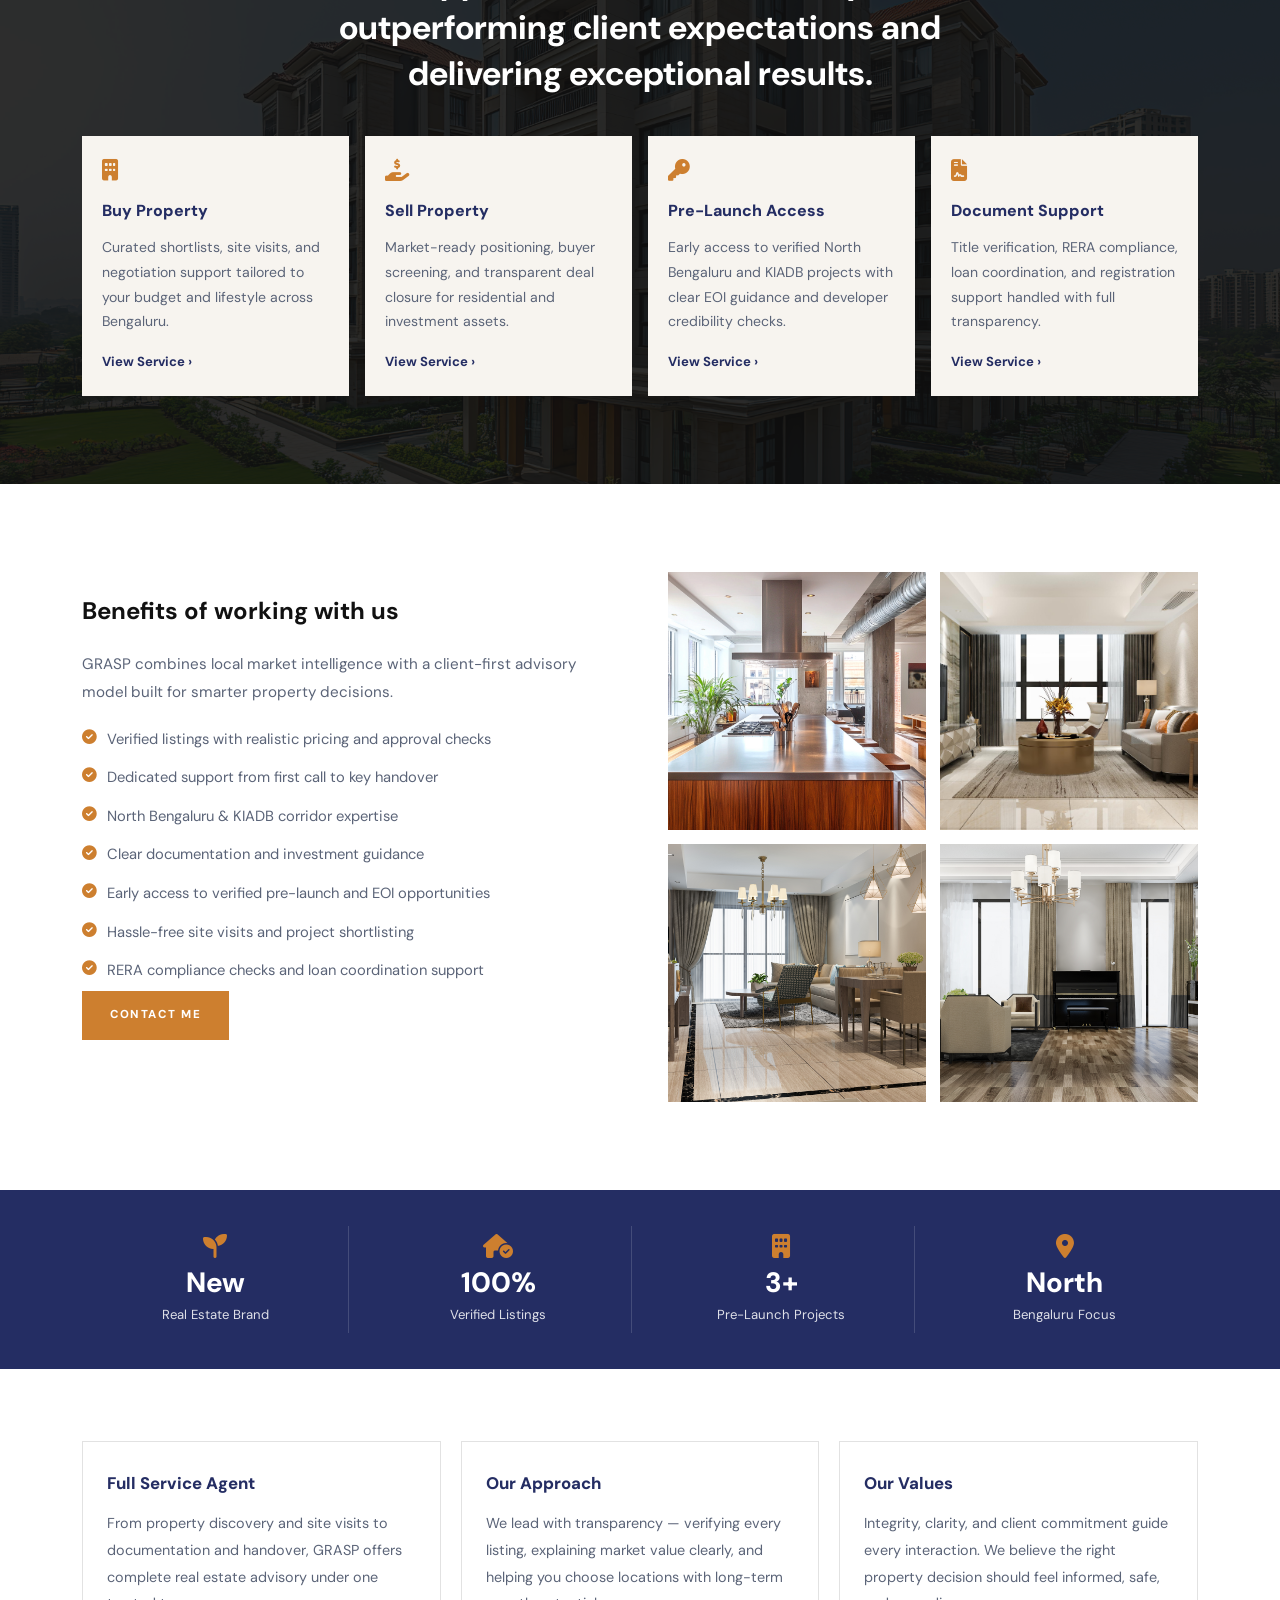
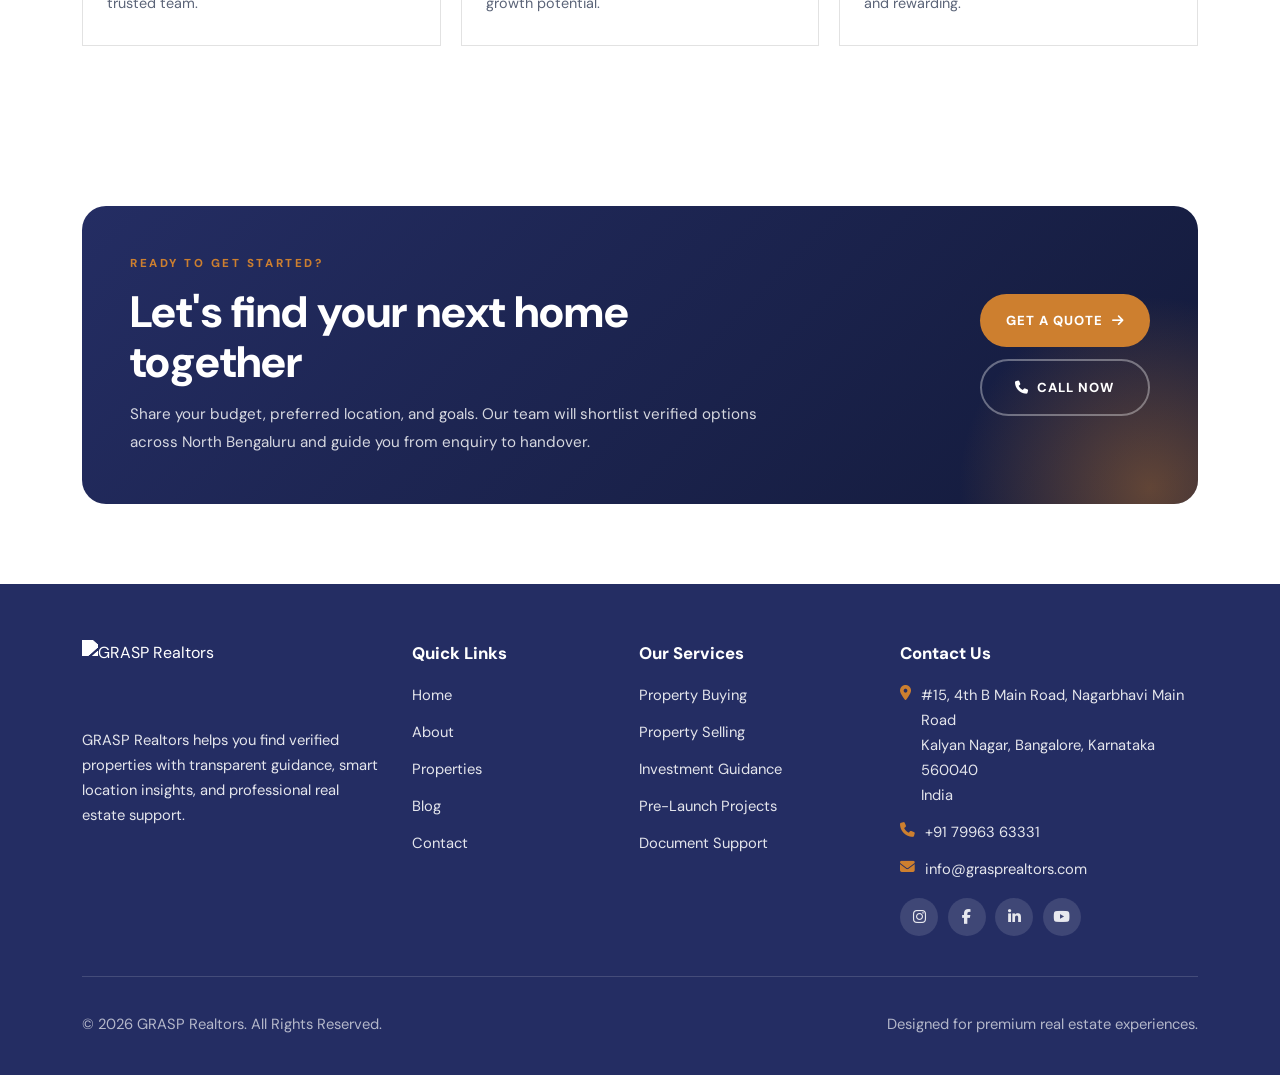
==== commit 3ae24a36: "first" ====
--- a/about.html
+++ b/about.html
@@ -6,618 +6,830 @@
   <title>About Us — GRASP Realtors</title>
   <link rel="preconnect" href="https://fonts.googleapis.com" />
   <link rel="preconnect" href="https://fonts.gstatic.com" crossorigin />
-  <link href="https://fonts.googleapis.com/css2?family=DM+Sans:ital,opsz,wght@0,9..40,400;0,9..40,500;0,9..40,600;0,9..40,700&display=swap" rel="stylesheet" />
+  <link href="https://fonts.googleapis.com/css2?family=DM+Sans:ital,opsz,wght@0,9..40,400;0,9..40,500;0,9..40,600;0,9..40,700&family=Playfair+Display:ital,wght@0,500;0,600;1,500;1,600&display=swap" rel="stylesheet" />
   <link rel="stylesheet" href="https://cdnjs.cloudflare.com/ajax/libs/font-awesome/6.5.2/css/all.min.css" />
-  <script src="https://cdn.tailwindcss.com"></script>
-  <script>
-    tailwind.config = {
-      theme: {
-        extend: {
-          colors: { brandBlue: "#242d63", brandGold: "#cd7f2f" },
-          fontFamily: {
-            sans: ["DM Sans", "system-ui", "sans-serif"],
-            sansBrand: ["DM Sans", "system-ui", "sans-serif"],
-            serif: ["DM Sans", "system-ui", "sans-serif"],
-            serifBrand: ["DM Sans", "system-ui", "sans-serif"],
-          },
-        },
-      },
-    };
-  </script>
   <style>
-html,
-body {
-  background: #ffffff;
-  color: #1f2937;
-  line-height: 1.5;
-  font-family: "DM Sans", system-ui, sans-serif;
-  width: 100%;
-  max-width: 100%;
-  overflow-x: hidden;
-}
-main, header, footer, section { max-width: 100%; }
-img, video { max-width: 100%; }
-:root {
-  --font-display: "DM Sans", system-ui, sans-serif;
-  --font-body: "DM Sans", system-ui, sans-serif;
-  --brand-navy: #242d63;
-  --brand-gold: #cd7f2f;
-}
-h1, h2, h3, h4, h5, h6 {
-  font-family: var(--font-display) !important;
-  font-weight: 600;
-  letter-spacing: -0.02em;
-  line-height: 1.15;
-  color: var(--brand-navy);
-}
-p, a, li, span, button, input, textarea, label { font-family: var(--font-body); }
-.section-kicker {
-  font-family: var(--font-body);
-  color: var(--brand-gold);
-  letter-spacing: 0.35em;
-  text-transform: uppercase;
-  font-size: 0.72rem;
-  font-weight: 700;
-}
-.section-title {
-  font-family: var(--font-display);
-  color: var(--brand-navy);
-  font-size: clamp(1.75rem, 4vw, 2.75rem);
-  font-weight: 600;
-  line-height: 1.12;
-}
-.section-title em {
-  font-style: italic;
-  color: var(--brand-gold);
-}
-.page-banner h1 {
-  color: #fff;
-  font-family: var(--font-display) !important;
-  font-weight: 600;
-}
-.page-banner p { font-family: var(--font-body); }
-.site-shell {
-  width: 100%;
-  max-width: 1240px;
-  margin-inline: auto;
-  padding-inline: clamp(1rem, 4vw, 2.5rem);
-  box-sizing: border-box;
-}
-.scroll-reveal-text,
-.scroll-reveal-img,
-.about-intro-cols,
-.about-intro-cols p,
-.about-features-copy,
-.about-feature-item p {
-  max-width: 100%;
-  overflow-wrap: break-word;
-  word-wrap: break-word;
-}
-@media (max-width: 767px) {
-  .site-shell { padding-inline: 1rem; }
-  #navbar { height: 100px !important; }
-  #navbar .navbar-logo img { height: 80px !important; max-height: none !important; width: auto !important; }
-  #menuToggle { width: 30px !important; height: 22px !important; }
-  .page-main { padding-top: 0 !important; }
-  .about-split-dots { display: none; }
-}
-@media (max-width: 1023px) {
-  #navbar { height: 100px !important; }
-  #navbar .navbar-logo img { height: 80px !important; max-height: none !important; width: auto !important; }
-  #navbar .site-shell { position: relative; }
-  #navbar .navbar-logo {
-    position: static !important;
-    left: auto !important;
-    transform: none !important;
-    display: flex;
-    align-items: center;
-    justify-content: flex-start;
-    margin-right: auto;
-  }
-  #navbar .navbar-actions {
-    position: static;
-    flex: 0 0 auto;
-    margin-left: auto;
-  }
-  #menuToggle {
-    display: flex;
-    flex-direction: column;
-    align-items: center;
-    justify-content: center;
-    gap: 6px;
-  }
-}
-#navbar { position: fixed; top: 0; left: 0; right: 0; z-index: 9999; transform: translateY(0); transition: transform 0.4s cubic-bezier(0.4, 0, 0.2, 1), background 0.3s ease, box-shadow 0.3s ease; }
-#navbar.navbar-hidden { transform: translateY(-100%); }
-.site-nav-pill {
-  background: transparent;
-  padding: 0;
-  width: fit-content;
-  gap: 0.25rem;
-}
-.site-nav-pill .nav-link {
-  display: inline-block;
-  padding: 0.6rem 1.2rem;
-  border-radius: 999px;
-  font-family: "DM Sans", system-ui, sans-serif;
-  font-size: clamp(0.95rem, 1.15vw, 1.1rem);
-  font-weight: 600;
-  letter-spacing: 0.02em;
-  text-transform: none;
-  color: #242d63 !important;
-  transition: background 0.25s, color 0.25s;
-}
-.site-nav-pill .nav-link:hover,
-.site-nav-pill .nav-link.text-brandGold {
-  background: #eceef3;
-  color: #cd7f2f !important;
-}
-.header-at-top {
-  background: rgba(255, 255, 255, 0.97) !important;
-  box-shadow: 0 2px 14px rgba(36, 45, 99, 0.07) !important;
-}
-.header-scrolled {
-  background: #ffffff !important;
-  box-shadow: 0 4px 24px rgba(36, 45, 99, 0.1);
-}
-.header-at-top .nav-link:hover { color: #cd7f2f !important; }
-.nav-cta-btn {
-  display: inline-flex;
-  align-items: center;
-  justify-content: center;
-  padding: 0.7rem 1.5rem;
-  border-radius: 999px;
-  background: #242d63;
-  color: #ffffff !important;
-  font-family: "DM Sans", system-ui, sans-serif;
-  font-size: clamp(0.95rem, 1.15vw, 1.1rem);
-  font-weight: 600;
-  letter-spacing: 0.02em;
-  text-transform: none;
-  white-space: nowrap;
-  transition: background 0.25s, transform 0.25s;
-}
-.nav-cta-btn:hover {
-  background: #1a2340;
-  color: #ffffff !important;
-  transform: translateY(-1px);
-}
-.menu-cta-btn { display: flex; width: 100%; justify-content: center; margin-top: 1.5rem; }
-.header-at-top .menu-line { background: #242d63 !important; }
-.menu-line { transition: all 0.3s ease; background: #242d63; }
-.menu-open .line-1 { transform: rotate(45deg) translate(7px, 7px); background: #242d63 !important; }
-.menu-open .line-2 { opacity: 0; }
-.menu-open .line-3 { transform: rotate(-45deg) translate(8px, -8px); background: #242d63 !important; }
-#menuOverlay {
-  background: transparent !important;
-  width: 100vw;
-  height: 100vh;
-  height: 100dvh;
-}
-#menuOverlay .menu-overlay-inner {
-  display: flex;
-  flex-direction: row;
-  width: 100%;
-  height: 100%;
-  min-height: 100dvh;
-  justify-content: flex-end;
-}
-#menuOverlay .menu-media {
-  flex: 1 1 auto;
-  width: auto;
-  min-width: 0;
-  min-height: 100dvh;
-  position: relative;
-  overflow: hidden;
-  cursor: pointer;
-  background: transparent !important;
-}
-#menuOverlay .menu-media video,
-#menuOverlay .menu-media-overlay {
-  display: none !important;
-}
-#menuPanel {
-  flex: 0 0 35%;
-  width: 35% !important;
-  max-width: 420px;
-  min-width: min(100%, 300px);
-  min-height: 100dvh;
-  height: 100%;
-  background: #fff !important;
-  color: #242d63;
-}
-@media (max-width: 1023px) {
-  #menuPanel {
-    flex: 0 0 min(88%, 340px);
-    width: min(88%, 340px) !important;
-    max-width: none;
-    min-width: 0;
-  }
-}
-@media (max-width: 480px) {
-  #menuPanel { flex: 0 0 min(92%, 320px); width: min(92%, 320px) !important; }
-}
-#menuPanel .menu-nav-link {
-  display: block;
-  width: 100%;
-  background: transparent;
-  color: #242d63 !important;
-  padding: 0.65rem 0;
-  border-bottom: 1px solid #e5e7eb;
-  font-family: "DM Sans", system-ui, sans-serif;
-  font-size: clamp(0.95rem, 1.15vw, 1.1rem);
-  font-weight: 600;
-  letter-spacing: 0.02em;
-  text-transform: none;
-  transition: background 0.25s ease, color 0.25s ease;
-}
-#menuPanel .menu-nav-link:hover { background: transparent; color: #cd7f2f !important; }
-.menu-cta-btn { display: flex; width: 100%; justify-content: center; margin-top: 1.5rem; border-radius: 999px; }
-.menu-social { margin-top: 2rem; padding-top: 1.25rem; border-top: 1px solid #e5e7eb; }
-.menu-social-label { font-size: 0.72rem; font-weight: 700; letter-spacing: 0.2em; text-transform: uppercase; color: #cd7f2f; margin: 0 0 0.85rem; }
-.menu-social-links { display: flex; gap: 0.65rem; }
-.menu-social-links a { width: 2.5rem; height: 2.5rem; display: flex; align-items: center; justify-content: center; background: #242d63; color: #fff; transition: 0.25s; }
-.menu-social-links a:hover { background: #cd7f2f; }
-.site-footer {
-  background-color: #242d63 !important;
-  color: #ffffff;
-  border-top: none;
-}
-.site-footer .footer-logo { filter: brightness(0) invert(1); }
-.site-footer h3 { color: #ffffff; }
-.site-footer p, .site-footer li, .site-footer span { color: rgba(255, 255, 255, 0.85); }
-.site-footer a { color: rgba(255, 255, 255, 0.85); transition: color 0.25s ease; }
-.site-footer a:hover { color: #cd7f2f; }
-.site-footer .footer-divider { border-color: rgba(255, 255, 255, 0.15); }
-.site-footer .footer-copy { color: rgba(255, 255, 255, 0.55); }
-.site-footer .footer-social a {
-  background: rgba(255, 255, 255, 0.12);
-  color: #ffffff;
-}
-.site-footer .footer-social a:hover { background: #cd7f2f; color: #ffffff; }
-.menu-panel-logo { display: inline-flex; align-items: center; flex-shrink: 0; }
-.menu-panel-logo img { height: clamp(3rem, 8vw, 4.5rem); width: auto; object-fit: contain; }
-
-.page-main { padding-top: 125px; }
-.page-main--about { padding-top: 0; }
-.page-section { padding: clamp(3.5rem, 7vw, 5.5rem) 0; }
-.page-section.soft { background: #f4f6fc; }
-
-/* Hero banner */
-.about-hero-banner {
-  position: relative;
-  min-height: clamp(280px, 42vh, 420px);
-  margin-top: 0;
-  padding-top: 125px;
-  box-sizing: border-box;
-  display: flex;
-  align-items: center;
-  justify-content: center;
-  text-align: center;
-  color: #fff;
-  background: #1a2340 url("./image/modern-apartment-complex-with-lush-green-landscaping.jpg") center/cover no-repeat;
-}
-.about-hero-banner::before {
-  content: "";
-  position: absolute;
-  inset: 0;
-  background: rgba(26, 35, 64, 0.58);
-}
-.about-hero-inner {
-  position: relative;
-  z-index: 1;
-  padding: 3rem 1rem;
-}
-.about-hero-banner h1 {
-  font-size: clamp(2.5rem, 5vw, 3.5rem);
-  font-weight: 700;
-  color: #fff !important;
-  margin: 0 0 0.75rem;
-}
-.about-hero-banner .breadcrumb {
-  display: flex;
-  justify-content: center;
-  flex-wrap: wrap;
-  gap: 0.5rem;
-  font-size: 0.85rem;
-  color: rgba(255, 255, 255, 0.85);
-}
-.about-hero-banner .breadcrumb a {
-  color: rgba(255, 255, 255, 0.85);
-  text-decoration: none;
-}
-.about-hero-banner .breadcrumb a:hover { color: #cd7f2f; }
-@media (max-width: 767px) {
-  .about-hero-banner {
-    padding-top: 100px;
-    min-height: clamp(220px, 34vh, 300px);
-  }
-  .about-hero-inner { padding: 1.5rem 1rem; }
-  .about-hero-banner h1 {
-    font-size: clamp(1.75rem, 8vw, 2.25rem);
-  }
-  .about-intro-section { padding: 2.5rem 0; }
-  .about-intro-cols p {
-    font-size: 0.9rem;
-    line-height: 1.75;
-  }
-}
-
-/* About intro */
-.about-intro-section { padding: clamp(3rem, 6vw, 4.5rem) 0; }
-.about-intro-section h2 {
-  font-size: clamp(1.75rem, 3.5vw, 2.25rem);
-  font-weight: 700;
-  color: #242d63;
-  margin: 0 0 1.75rem;
-}
-.about-intro-cols {
-  display: grid;
-  grid-template-columns: 1fr;
-  gap: 1.25rem 2.5rem;
-}
-@media (min-width: 768px) {
-  .about-intro-cols { grid-template-columns: 1fr 1fr; }
-}
-.about-intro-cols p {
-  margin: 0;
-  color: #5b6478;
-  font-size: 0.95rem;
-  line-height: 1.85;
-}
-
-/* Feature blocks — mobile: image → text → image */
-.about-features {
-  padding: clamp(3rem, 6vw, 5rem) 0;
-}
-.about-features-grid {
-  display: grid;
-  grid-template-columns: 1fr;
-  gap: clamp(2rem, 5vw, 2.5rem);
-  align-items: center;
-}
-.about-features-text {
-  display: flex;
-  flex-direction: column;
-  gap: clamp(1.5rem, 4vw, 2rem);
-}
-.about-features-media {
-  position: relative;
-}
-.about-features-media img {
-  display: block;
-  width: 100%;
-  border-radius: 4px;
-  object-fit: cover;
-  min-height: clamp(220px, 50vw, 320px);
-  box-shadow: 0 12px 40px rgba(36, 45, 99, 0.12);
-}
-@media (min-width: 992px) {
-  .about-features-grid {
-    grid-template-columns: 1fr 1fr;
-    gap: 3.5rem;
-  }
-  .about-features-text {
-    display: contents;
-  }
-  .about-features-media--kitchen {
-    grid-row: 1;
-    grid-column: 2;
-  }
-  .about-features-copy--a {
-    grid-row: 1;
-    grid-column: 1;
-  }
-  .about-features-media--hall {
-    grid-row: 2;
-    grid-column: 1;
-  }
-  .about-features-copy--b {
-    grid-row: 2;
-    grid-column: 2;
-  }
-  .about-features-media img {
-    min-height: clamp(260px, 36vw, 380px);
-  }
-}
-.about-split-dots {
-  position: absolute;
-  right: -1rem;
-  bottom: -1rem;
-  width: clamp(100px, 18vw, 160px);
-  height: clamp(100px, 18vw, 160px);
-  background-image: radial-gradient(#d1d5db 1.5px, transparent 1.5px);
-  background-size: 12px 12px;
-  z-index: -1;
-  opacity: 0.7;
-}
-.about-feature-list {
-  list-style: none;
-  padding: 0;
-  margin: 0;
-  display: flex;
-  flex-direction: column;
-  gap: 2rem;
-}
-.about-feature-item {
-  display: flex;
-  gap: 1.25rem;
-  align-items: flex-start;
-}
-.about-feature-icon {
-  flex-shrink: 0;
-  width: 56px;
-  height: 56px;
-  border-radius: 50%;
-  background: #f0f2f8;
-  display: flex;
-  align-items: center;
-  justify-content: center;
-  font-size: 1.35rem;
-  color: #242d63;
-}
-.about-feature-item h3 {
-  font-family: var(--font-body) !important;
-  font-size: 1.05rem;
-  font-weight: 700;
-  color: #242d63;
-  margin: 0 0 0.4rem;
-}
-.about-feature-item p {
-  margin: 0;
-  font-size: 0.92rem;
-  line-height: 1.75;
-  color: #5b6478;
-}
-
-/* CTA */
-.fusion-btn {
-  display: inline-flex;
-  align-items: center;
-  justify-content: center;
-  gap: 0.5rem;
-  padding: 0.95rem 1.75rem;
-  border-radius: 6px;
-  font-weight: 700;
-  font-size: 0.78rem;
-  letter-spacing: 0.12em;
-  text-transform: uppercase;
-  transition: 0.25s ease;
-  text-decoration: none;
-}
-.fusion-btn-primary { background: #242d63; color: #fff; font-family: "DM Sans", system-ui, sans-serif; }
-.fusion-btn-primary:hover { background: #1a2340; color: #fff; }
-.scroll-reveal-img { overflow: hidden; }
-
-.about-cta {
-  background: #CD7F2F;
-  text-align: center;
-  color: #fff;
-}
-.about-cta .site-shell {
-  text-align: center;
-}
-.about-cta .section-title {
-  color: #fff;
-  text-align: center;
-  margin: 0 auto;
-}
-.about-cta .section-title em { color: #fff; }
-.about-cta p {
-  color: rgba(255, 255, 255, 0.85);
-  max-width: 36rem;
-  margin: 1rem auto 2rem;
-  line-height: 1.7;
-}
-.about-cta .fusion-btn-primary {
-  background: #242d63;
-  color: #fff;
-}
-.about-cta .fusion-btn-primary:hover {
-  background: #1a2340;
-  color: #fff;
-}
-.float-contact-btns {
-  position: fixed;
-  right: 1.25rem;
-  bottom: 2.75rem;
-  z-index: 9998;
-  display: flex;
-  flex-direction: column;
-  gap: 0.75rem;
-  align-items: center;
-}
-.call-float-btn,
-.wa-float-btn {
-  width: 3.25rem;
-  height: 3.25rem;
-  border-radius: 50%;
-  color: #fff;
-  display: flex;
-  align-items: center;
-  justify-content: center;
-  text-decoration: none;
-  transition: transform 0.25s ease, background 0.25s ease;
-}
-.call-float-btn {
-  background: #242d63;
-  font-size: 1.35rem;
-  box-shadow: 0 6px 24px rgba(36, 45, 99, 0.4);
-}
-.call-float-btn:hover { background: #1a2340; color: #fff; transform: scale(1.06); }
-.wa-float-btn {
-  background: #25d366;
-  font-size: 1.65rem;
-  box-shadow: 0 6px 24px rgba(37, 211, 102, 0.45);
-}
-.wa-float-btn:hover { background: #1ebe57; color: #fff; transform: scale(1.06); }
-
-/* Section tabs — Properties, Blog, About, Contact */
-.page-tabs {
-  display: flex;
-  align-items: stretch;
-  background: #111111;
-  border-top: 1px solid #2a2a2a;
-  border-bottom: 1px solid #2a2a2a;
-  overflow-x: auto;
-  -webkit-overflow-scrolling: touch;
-  scrollbar-width: none;
-}
-.page-tabs::-webkit-scrollbar { display: none; }
-.page-tabs-link {
-  flex: 1 0 auto;
-  min-width: max-content;
-  padding: 0.9rem 1.15rem;
-  font-family: "DM Sans", system-ui, sans-serif;
-  font-size: 0.62rem;
-  font-weight: 600;
-  letter-spacing: 0.16em;
-  text-transform: uppercase;
-  color: rgba(255, 255, 255, 0.45);
-  text-align: center;
-  text-decoration: none;
-  border-right: 1px solid #2a2a2a;
-  white-space: nowrap;
-  transition: color 0.2s ease;
-}
-.page-tabs-link:last-child { border-right: none; }
-.page-tabs-link:hover,
-.page-tabs-link.is-active { color: #ffffff; }
-@media (min-width: 768px) {
-  .page-tabs-link { flex: 1; font-size: 0.68rem; padding: 1rem 1.25rem; }
-}
-@media (min-width: 1024px) {
-  .page-tabs { display: none; }
-}
+    :root {
+      --navy: #242d63;
+      --gold: #cd7f2f;
+      --black: #111111;
+      --white: #ffffff;
+      --cream: #f7f4ef;
+      --muted: #5b6478;
+      --font-sans: "DM Sans", system-ui, sans-serif;
+      --font-serif: "Playfair Display", Georgia, serif;
+    }
+
+    *, *::before, *::after { box-sizing: border-box; }
+
+    html, body {
+      margin: 0;
+      width: 100%;
+      overflow-x: hidden;
+      font-family: var(--font-sans);
+      background: var(--white);
+      color: var(--black);
+      line-height: 1.6;
+    }
+
+    img { max-width: 100%; display: block; }
+    a { text-decoration: none; color: inherit; }
+
+    .site-shell {
+      width: min(100%, 1180px);
+      margin-inline: auto;
+      padding-inline: clamp(1rem, 4vw, 2rem);
+    }
+
+    /* Header */
+    #navbar {
+      position: fixed;
+      inset: 0 0 auto 0;
+      z-index: 1000;
+      height: 108px;
+      background: var(--white);
+      box-shadow: 0 4px 24px rgba(36, 45, 99, 0.08);
+      transition: transform 0.35s ease;
+    }
+
+    #navbar.navbar-hidden { transform: translateY(-100%); }
+
+    .nav-inner {
+      height: 100%;
+      display: flex;
+      align-items: center;
+      justify-content: space-between;
+      gap: 1rem;
+      position: relative;
+    }
+
+    .nav-links { display: flex; gap: 0.2rem; }
+
+    .nav-link {
+      padding: 0.55rem 1rem;
+      border-radius: 999px;
+      color: var(--navy);
+      font-weight: 600;
+      font-size: 0.95rem;
+      transition: 0.2s ease;
+    }
+
+    .nav-link:hover,
+    .nav-link.active {
+      background: rgba(36, 45, 99, 0.08);
+      color: var(--gold);
+    }
+
+    .navbar-logo {
+      position: absolute;
+      left: 50%;
+      transform: translateX(-50%);
+    }
+
+    .navbar-logo img { height: 88px; width: auto; }
+
+    .nav-actions {
+      display: flex;
+      align-items: center;
+      gap: 0.85rem;
+    }
+
+    .nav-cta-btn {
+      padding: 0.75rem 1.4rem;
+      border-radius: 999px;
+      background: var(--navy);
+      color: var(--white);
+      font-weight: 700;
+      font-size: 0.9rem;
+      transition: 0.2s ease;
+    }
+
+    .nav-cta-btn:hover { background: var(--gold); }
+
+    .menu-button {
+      width: 32px;
+      height: 24px;
+      border: none;
+      background: transparent;
+      display: none;
+      flex-direction: column;
+      justify-content: center;
+      gap: 6px;
+      padding: 0;
+      cursor: pointer;
+    }
+
+    .menu-line {
+      display: block;
+      width: 100%;
+      height: 2px;
+      background: var(--navy);
+      transition: 0.3s ease;
+    }
+
+    .menu-open .line-1 { transform: rotate(45deg) translate(6px, 6px); }
+    .menu-open .line-2 { opacity: 0; }
+    .menu-open .line-3 { transform: rotate(-45deg) translate(7px, -7px); }
+
+    #menuOverlay {
+      position: fixed;
+      inset: 0;
+      z-index: 1100;
+      background: rgba(0, 0, 0, 0.45);
+      opacity: 0;
+      visibility: hidden;
+      pointer-events: none;
+      transition: 0.35s ease;
+    }
+
+    #menuOverlay.is-open {
+      opacity: 1;
+      visibility: visible;
+      pointer-events: auto;
+    }
+
+    .menu-panel {
+      margin-left: auto;
+      width: min(92vw, 380px);
+      min-height: 100dvh;
+      background: var(--white);
+      padding: 1.75rem;
+      transform: translateX(100%);
+      transition: transform 0.35s ease;
+    }
+
+    #menuOverlay.is-open .menu-panel { transform: translateX(0); }
+
+    .menu-top {
+      display: flex;
+      align-items: center;
+      justify-content: space-between;
+      margin-bottom: 1.5rem;
+    }
+
+    .menu-top img { height: 64px; }
+    .menu-close { border: none; background: none; font-size: 1.75rem; color: var(--navy); cursor: pointer; }
+
+    .menu-nav-link {
+      display: block;
+      padding: 0.8rem 0;
+      border-bottom: 1px solid #e8e8e8;
+      color: var(--navy);
+      font-weight: 700;
+    }
+
+    .menu-nav-link:hover { color: var(--gold); }
+
+    /* Hero */
+    .about-hero {
+      padding: calc(108px + 3.5rem) 0 3.5rem;
+      text-align: center;
+      color: var(--white);
+      background: #1a2340;
+    }
+
+    .about-hero h1 {
+      margin: 0 0 0.75rem;
+      font-size: clamp(2.25rem, 5vw, 3.5rem);
+      font-weight: 700;
+      letter-spacing: -0.02em;
+      color: var(--white);
+    }
+
+    .about-hero .breadcrumb {
+      display: flex;
+      justify-content: center;
+      flex-wrap: wrap;
+      gap: 0.5rem;
+      font-size: 0.85rem;
+      color: rgba(255, 255, 255, 0.85);
+    }
+
+    .about-hero .breadcrumb a {
+      color: rgba(255, 255, 255, 0.85);
+      transition: color 0.2s ease;
+    }
+
+    .about-hero .breadcrumb a:hover { color: var(--gold); }
+
+    /* Intro split */
+    .about-intro {
+      padding: clamp(3.5rem, 8vw, 5.5rem) 0;
+      background: var(--white);
+    }
+
+    .about-intro-grid {
+      display: grid;
+      grid-template-columns: 1fr 1fr;
+      gap: clamp(2rem, 5vw, 4rem);
+      align-items: center;
+    }
+
+    .about-intro h2 {
+      margin: 0 0 1.25rem;
+      font-size: clamp(1.65rem, 3.5vw, 2.35rem);
+      font-weight: 700;
+      line-height: 1.2;
+      color: var(--navy);
+      letter-spacing: -0.02em;
+    }
+
+    .about-intro p {
+      margin: 0 0 1rem;
+      color: var(--muted);
+      font-size: 0.95rem;
+      line-height: 1.9;
+    }
+
+    .btn-gold {
+      display: inline-flex;
+      align-items: center;
+      justify-content: center;
+      margin-top: 0.5rem;
+      padding: 0.95rem 1.75rem;
+      background: var(--gold);
+      color: var(--white);
+      font-size: 0.72rem;
+      font-weight: 800;
+      letter-spacing: 0.14em;
+      text-transform: uppercase;
+      transition: 0.25s ease;
+    }
+
+    .btn-gold:hover { background: var(--navy); }
+
+    .about-intro-visual {
+      display: flex;
+      justify-content: center;
+      align-items: center;
+    }
+
+    .about-intro-visual img {
+      width: 100%;
+      max-width: 100%;
+      aspect-ratio: 16 / 10;
+      object-fit: cover;
+      box-shadow: 0 24px 50px rgba(36, 45, 99, 0.15);
+    }
+
+    /* Vision & Mission */
+    .about-vm {
+      padding: clamp(3.5rem, 8vw, 5rem) 0;
+      background: var(--cream);
+    }
+
+    .about-vm-head {
+      text-align: center;
+      max-width: 38rem;
+      margin: 0 auto 2.5rem;
+    }
+
+    .about-vm-head .kicker {
+      margin: 0 0 0.75rem;
+      color: var(--gold);
+      font-size: 0.72rem;
+      font-weight: 800;
+      letter-spacing: 0.22em;
+      text-transform: uppercase;
+    }
+
+    .about-vm-head h2 {
+      margin: 0;
+      font-size: clamp(1.5rem, 3.2vw, 2.1rem);
+      font-weight: 700;
+      line-height: 1.3;
+      color: var(--navy);
+      letter-spacing: -0.02em;
+    }
+
+    .vm-grid {
+      display: grid;
+      grid-template-columns: 1fr 1fr;
+      gap: 1.25rem;
+    }
+
+    .vm-card {
+      background: var(--white);
+      padding: 2rem 1.75rem;
+      border-left: 4px solid var(--gold);
+      box-shadow: 0 12px 32px rgba(36, 45, 99, 0.08);
+    }
+
+    .vm-card i {
+      font-size: 1.5rem;
+      color: var(--gold);
+      margin-bottom: 1rem;
+    }
+
+    .vm-card h3 {
+      margin: 0 0 0.85rem;
+      font-size: 1.15rem;
+      font-weight: 800;
+      color: var(--navy);
+    }
+
+    .vm-card p {
+      margin: 0;
+      font-size: 0.92rem;
+      line-height: 1.9;
+      color: var(--muted);
+    }
+
+    /* Services */
+    .about-services {
+      padding: clamp(3.5rem, 8vw, 5.5rem) 0;
+      background: var(--black) url("./image/modern-apartment-complex-with-lush-green-landscaping.jpg") center/cover no-repeat;
+      position: relative;
+      isolation: isolate;
+      color: var(--white);
+    }
+
+    .about-services::before {
+      content: "";
+      position: absolute;
+      inset: 0;
+      background: rgba(17, 17, 17, 0.88);
+      z-index: -1;
+    }
+
+    .about-services-head {
+      text-align: center;
+      max-width: 42rem;
+      margin: 0 auto 2.5rem;
+    }
+
+    .about-services-head .kicker {
+      margin: 0 0 0.75rem;
+      color: var(--gold);
+      font-size: 0.72rem;
+      font-weight: 800;
+      letter-spacing: 0.22em;
+      text-transform: uppercase;
+    }
+
+    .about-services-head h2 {
+      margin: 0;
+      font-size: clamp(1.5rem, 3.2vw, 2.1rem);
+      font-weight: 700;
+      line-height: 1.35;
+      color: var(--white);
+    }
+
+    .services-grid {
+      display: grid;
+      grid-template-columns: repeat(4, 1fr);
+      gap: 1rem;
+    }
+
+    .service-card {
+      background: var(--cream);
+      padding: 1.5rem 1.25rem;
+      color: var(--black);
+      min-height: 260px;
+      display: flex;
+      flex-direction: column;
+    }
+
+    .service-card i {
+      font-size: 1.35rem;
+      color: var(--gold);
+      margin-bottom: 1rem;
+    }
+
+    .service-card h3 {
+      margin: 0 0 0.75rem;
+      font-size: 1rem;
+      font-weight: 800;
+      color: var(--navy);
+    }
+
+    .service-card p {
+      margin: 0;
+      flex: 1;
+      font-size: 0.88rem;
+      line-height: 1.75;
+      color: var(--muted);
+    }
+
+    .service-card a {
+      margin-top: 1rem;
+      font-size: 0.82rem;
+      font-weight: 700;
+      color: var(--navy);
+      transition: color 0.2s ease;
+    }
+
+    .service-card a:hover { color: var(--gold); }
+
+    /* Benefits */
+    .about-benefits {
+      padding: clamp(3.5rem, 8vw, 5.5rem) 0;
+      background: var(--white);
+    }
+
+    .benefits-grid {
+      display: grid;
+      grid-template-columns: 1fr 1fr;
+      gap: clamp(2rem, 5vw, 3.5rem);
+      align-items: start;
+    }
+
+    .benefits-list {
+      margin: 1.25rem 0 0;
+      padding: 0;
+      list-style: none;
+      display: flex;
+      flex-direction: column;
+      gap: 0.85rem;
+    }
+
+    .benefits-list li {
+      display: flex;
+      align-items: flex-start;
+      gap: 0.65rem;
+      color: var(--muted);
+      font-size: 0.92rem;
+      line-height: 1.7;
+    }
+
+    .benefits-list i {
+      color: var(--gold);
+      margin-top: 0.2rem;
+      flex-shrink: 0;
+    }
+
+    .gallery-grid {
+      display: grid;
+      grid-template-columns: 1fr 1fr;
+      gap: 0.85rem;
+    }
+
+    .gallery-grid img {
+      width: 100%;
+      aspect-ratio: 1;
+      object-fit: cover;
+    }
+
+    /* Stats */
+    .about-stats {
+      background: var(--navy);
+      color: var(--white);
+      padding: 2.25rem 0;
+    }
+
+    .stats-grid {
+      display: grid;
+      grid-template-columns: repeat(4, 1fr);
+      gap: 1rem;
+      text-align: center;
+    }
+
+    .stat-item {
+      padding: 0.5rem 1rem;
+      border-right: 1px solid rgba(255, 255, 255, 0.15);
+    }
+
+    .stat-item:last-child { border-right: none; }
+
+    .stat-item i {
+      font-size: 1.5rem;
+      color: var(--gold);
+      margin-bottom: 0.5rem;
+    }
+
+    .stat-item strong {
+      display: block;
+      font-size: clamp(1.35rem, 2.5vw, 1.75rem);
+      font-weight: 800;
+      line-height: 1.2;
+    }
+
+    .stat-item span {
+      display: block;
+      margin-top: 0.25rem;
+      font-size: 0.82rem;
+      opacity: 0.85;
+    }
+
+    /* Info cards */
+    .about-info {
+      padding: clamp(3rem, 7vw, 4.5rem) 0 clamp(4rem, 8vw, 5.5rem);
+      background: var(--white);
+    }
+
+    .info-grid {
+      display: grid;
+      grid-template-columns: repeat(3, 1fr);
+      gap: 1.25rem;
+    }
+
+    .info-card {
+      border: 1px solid #e2e2e2;
+      padding: 1.75rem 1.5rem;
+      background: var(--white);
+    }
+
+    .info-card h3 {
+      margin: 0 0 0.85rem;
+      font-size: 1.05rem;
+      font-weight: 800;
+      color: var(--navy);
+    }
+
+    .info-card p {
+      margin: 0;
+      font-size: 0.9rem;
+      line-height: 1.85;
+      color: var(--muted);
+    }
+
+    /* CTA */
+    .about-cta {
+      padding: clamp(3rem, 7vw, 4.5rem) 0 clamp(4rem, 8vw, 5rem);
+      background: var(--white);
+    }
+
+    .about-cta-card {
+      display: grid;
+      grid-template-columns: minmax(0, 1fr) auto;
+      gap: 2rem;
+      align-items: center;
+      overflow: hidden;
+      border-radius: 24px;
+      padding: clamp(1.75rem, 4vw, 3rem);
+      background: linear-gradient(135deg, var(--navy), #131a3a);
+      color: var(--white);
+      position: relative;
+    }
+
+    .about-cta-card::after {
+      content: "";
+      position: absolute;
+      right: -10rem;
+      bottom: -12rem;
+      width: 26rem;
+      height: 26rem;
+      border-radius: 50%;
+      background: radial-gradient(circle, rgba(205, 127, 47, 0.42), transparent 65%);
+      pointer-events: none;
+    }
+
+    .about-cta-card > div {
+      position: relative;
+      z-index: 1;
+    }
+
+    .about-cta-card .kicker {
+      margin: 0 0 0.75rem;
+      color: var(--gold);
+      font-size: 0.72rem;
+      font-weight: 800;
+      letter-spacing: 0.22em;
+      text-transform: uppercase;
+    }
+
+    .about-cta-card h2 {
+      margin: 0 0 0.85rem;
+      max-width: 20ch;
+      font-size: clamp(1.65rem, 3.8vw, 2.75rem);
+      font-weight: 800;
+      line-height: 1.15;
+      color: var(--white);
+    }
+
+    .about-cta-card p {
+      margin: 0;
+      max-width: 42rem;
+      font-size: 0.95rem;
+      line-height: 1.8;
+      color: rgba(255, 255, 255, 0.82);
+    }
+
+    .about-cta-actions {
+      position: relative;
+      z-index: 1;
+      display: flex;
+      flex-direction: column;
+      gap: 0.75rem;
+      align-items: stretch;
+    }
+
+    .about-cta-btn {
+      display: inline-flex;
+      align-items: center;
+      justify-content: center;
+      gap: 0.5rem;
+      padding: 1rem 1.65rem;
+      border-radius: 999px;
+      background: var(--gold);
+      color: var(--white);
+      font-size: 0.82rem;
+      font-weight: 800;
+      letter-spacing: 0.08em;
+      text-transform: uppercase;
+      white-space: nowrap;
+      transition: 0.25s ease;
+    }
+
+    .about-cta-btn:hover {
+      background: var(--white);
+      color: var(--navy);
+      transform: translateY(-2px);
+    }
+
+    .about-cta-btn--outline {
+      background: transparent;
+      border: 2px solid rgba(255, 255, 255, 0.35);
+      color: var(--white);
+    }
+
+    .about-cta-btn--outline:hover {
+      background: var(--white);
+      border-color: var(--white);
+      color: var(--navy);
+    }
+
+    /* Footer */
+    .site-footer {
+      background: var(--navy);
+      color: var(--white);
+      padding: 3.5rem 0 1.5rem;
+    }
+
+    .footer-grid {
+      display: grid;
+      grid-template-columns: 1.3fr 0.85fr 1fr 1.3fr;
+      gap: 2rem;
+    }
+
+    .footer-logo {
+      height: 72px;
+      width: auto;
+      filter: brightness(0) invert(1);
+      margin-bottom: 1rem;
+    }
+
+    .site-footer h3 {
+      margin: 0 0 1rem;
+      font-size: 1.05rem;
+      font-weight: 800;
+      color: var(--white);
+    }
+
+    .site-footer p,
+    .site-footer li,
+    .site-footer a {
+      color: rgba(255, 255, 255, 0.88);
+      font-size: 0.92rem;
+      line-height: 1.7;
+    }
+
+    .site-footer a:hover { color: var(--gold); }
+
+    .footer-links,
+    .footer-contact {
+      list-style: none;
+      padding: 0;
+      margin: 0;
+      display: grid;
+      gap: 0.75rem;
+    }
+
+    .footer-contact li { display: flex; gap: 0.65rem; }
+    .footer-contact i { color: var(--gold); margin-top: 0.2rem; }
+
+    .footer-social {
+      display: flex;
+      gap: 0.6rem;
+      margin-top: 1rem;
+    }
+
+    .footer-social a {
+      width: 38px;
+      height: 38px;
+      display: grid;
+      place-items: center;
+      background: rgba(255, 255, 255, 0.12);
+      border-radius: 50%;
+    }
+
+    .footer-social a:hover { background: var(--gold); }
+
+    .footer-bottom {
+      margin-top: 2.5rem;
+      padding-top: 1.25rem;
+      border-top: 1px solid rgba(255, 255, 255, 0.2);
+      display: flex;
+      justify-content: space-between;
+      gap: 1rem;
+      font-size: 0.85rem;
+      opacity: 0.75;
+    }
+
+    /* Float */
+    .float-contact-btns {
+      position: fixed;
+      right: 1.25rem;
+      bottom: 2rem;
+      z-index: 999;
+      display: flex;
+      flex-direction: column;
+      gap: 0.75rem;
+    }
+
+    .call-float-btn,
+    .wa-float-btn {
+      width: 50px;
+      height: 50px;
+      border-radius: 50%;
+      display: grid;
+      place-items: center;
+      color: var(--white);
+      box-shadow: 0 8px 24px rgba(0, 0, 0, 0.22);
+      transition: 0.25s ease;
+    }
+
+    .call-float-btn { background: var(--navy); }
+    .wa-float-btn { background: #25d366; }
+    .call-float-btn:hover,
+    .wa-float-btn:hover { transform: scale(1.06); }
+
+    @media (max-width: 1023px) {
+      .nav-links,
+      .nav-cta-btn { display: none; }
+      .menu-button { display: flex; }
+      .navbar-logo { position: static; transform: none; }
+      .nav-inner { justify-content: space-between; }
+      #navbar { height: 96px; }
+      .navbar-logo img { height: 76px; }
+      .about-hero { padding: calc(96px + 2.5rem) 0 2.5rem; }
+      .about-intro-grid,
+      .benefits-grid { grid-template-columns: 1fr; }
+      .vm-grid { grid-template-columns: 1fr; }
+      .about-intro-visual { order: -1; }
+      .services-grid { grid-template-columns: repeat(2, 1fr); }
+      .stats-grid { grid-template-columns: repeat(2, 1fr); }
+      .stat-item:nth-child(2) { border-right: none; }
+      .info-grid { grid-template-columns: 1fr; }
+      .about-cta-card { grid-template-columns: 1fr; }
+      .about-cta-actions { flex-direction: row; flex-wrap: wrap; }
+      .footer-grid { grid-template-columns: 1fr 1fr; }
+    }
+
+    @media (max-width: 640px) {
+      .services-grid,
+      .stats-grid { grid-template-columns: 1fr; }
+      .stat-item { border-right: none; border-bottom: 1px solid rgba(255, 255, 255, 0.12); padding-bottom: 1rem; }
+      .stat-item:last-child { border-bottom: none; }
+      .footer-grid { grid-template-columns: 1fr; }
+      .footer-bottom { flex-direction: column; }
+      .about-cta-actions { flex-direction: column; }
+    }
   </style>
 </head>
-<body class="inner-page bg-white font-sansBrand">
-
-  <header id="navbar" class="w-full h-[125px] header-at-top transition-all duration-300">
-    <div class="relative h-full flex items-center justify-between site-shell">
-      <nav class="site-nav-pill hidden lg:flex items-center gap-1 flex-1" aria-label="Main navigation">
+<body>
+  <header id="navbar">
+    <div class="site-shell nav-inner">
+      <nav class="nav-links" aria-label="Main navigation">
         <a href="index.html" class="nav-link">Home</a>
-        <a href="about.html" class="nav-link text-brandGold">About</a>
+        <a href="about.html" class="nav-link active">About</a>
         <a href="properties.html" class="nav-link">Properties</a>
         <a href="#" class="nav-link">Blog</a>
       </nav>
-      <a href="index.html" class="navbar-logo absolute left-1/2 -translate-x-1/2">
-        <img src="./logo/grasp-logo.png" alt="GRASP Logo" class="h-[4.75rem] md:h-28 w-auto object-contain" />
+      <a href="index.html" class="navbar-logo" aria-label="GRASP Realtors home">
+        <img src="./logo/grasp-logo.png" alt="GRASP Realtors" />
       </a>
-      <div class="navbar-actions flex items-center justify-end gap-4 flex-1">
-        <a href="contact.html" class="nav-cta-btn hidden md:inline-flex">Get A Quote</a>
-        <button id="menuToggle" class="relative w-9 h-7 flex flex-col items-center justify-center gap-1.5 z-[10001]" aria-label="Open menu">
-          <span class="menu-line line-1 block w-full h-[2px]"></span>
-          <span class="menu-line line-2 block w-full h-[2px]"></span>
-          <span class="menu-line line-3 block w-full h-[2px]"></span>
+      <div class="nav-actions">
+        <a href="contact.html" class="nav-cta-btn">Get A Quote</a>
+        <button id="menuToggle" class="menu-button" aria-label="Open menu">
+          <span class="menu-line line-1"></span>
+          <span class="menu-line line-2"></span>
+          <span class="menu-line line-3"></span>
         </button>
       </div>
     </div>
   </header>
 
-  <main class="page-main page-main--about">
-    <div class="about-hero-banner">
-      <div class="about-hero-inner site-shell">
+  <div id="menuOverlay" aria-hidden="true">
+    <div class="menu-panel">
+      <div class="menu-top">
+        <a href="index.html"><img src="./logo/grasp-logo.png" alt="GRASP Realtors" /></a>
+        <button id="menuClose" class="menu-close" aria-label="Close menu">&times;</button>
+      </div>
+      <nav>
+        <a href="index.html" class="menu-nav-link">Home</a>
+        <a href="about.html" class="menu-nav-link">About</a>
+        <a href="properties.html" class="menu-nav-link">Properties</a>
+        <a href="#" class="menu-nav-link">Blog</a>
+        <a href="contact.html" class="menu-nav-link">Contact</a>
+      </nav>
+      <a href="contact.html" class="nav-cta-btn" style="display:flex;margin-top:1.25rem;justify-content:center;">Get A Quote</a>
+    </div>
+  </div>
+
+  <main>
+    <section class="about-hero">
+      <div class="site-shell">
         <h1>About</h1>
         <nav class="breadcrumb" aria-label="Breadcrumb">
           <a href="index.html">Home</a>
@@ -625,197 +837,209 @@
           <span>About</span>
         </nav>
       </div>
-    </div>
-
-    <nav class="page-tabs" aria-label="Section navigation">
-      <a href="properties.html" class="page-tabs-link">Properties</a>
-      <a href="#" class="page-tabs-link">Blog</a>
-      <a href="about.html" class="page-tabs-link is-active">About</a>
-      <a href="contact.html" class="page-tabs-link">Contact</a>
-    </nav>
-
-    <section class="about-intro-section" id="about-intro">
-      <div class="site-shell scroll-reveal-text">
-        <h2>About Us</h2>
-        <div class="about-intro-cols">
+    </section>
+
+    <section class="about-intro">
+      <div class="site-shell about-intro-grid">
+        <div>
+          <h2>We will help you in every way possible to locate your next residence.</h2>
           <p>
-            At GRASP Realtors, we believe real estate is not just about buying or selling property — it is about making the right decision for your future. Our team helps clients discover verified properties, understand market value, and choose locations with strong growth potential across Bengaluru.
+            GRASP Realtors guides families and investors across North Bengaluru and KIADB growth corridors with verified pre-launch projects, transparent pricing, and end-to-end property support.
           </p>
           <p>
-            With transparent guidance, trusted listings, and a client-first approach, we make the property journey smoother, safer, and more rewarding. Whether you are buying your first home, investing in land, or exploring commercial opportunities, GRASP Realtors is here to guide you at every step.
+            From first enquiry to key handover, our team simplifies site visits, documentation, and decision-making — so you invest with clarity, not uncertainty.
           </p>
+          <a href="contact.html" class="btn-gold">Contact Me</a>
+        </div>
+        <div class="about-intro-visual">
+          <img src="./image/about-blue-sky.jpg" alt="Bengaluru skyline — GRASP Realtors" />
         </div>
       </div>
     </section>
 
-    <section class="about-features" id="about-features">
-      <div class="site-shell about-features-grid">
-        <div class="about-features-media about-features-media--kitchen scroll-reveal-img">
-          <img src="./image/aboutkitchen.jpg" alt="Modern kitchen interior — GRASP Realtors" />
-          <span class="about-split-dots" aria-hidden="true"></span>
-        </div>
-
-        <div class="about-features-text">
-          <div class="about-features-copy about-features-copy--a scroll-reveal-text">
-            <ul class="about-feature-list">
-              <li class="about-feature-item">
-                <div class="about-feature-icon"><i class="fa-solid fa-house-circle-check" aria-hidden="true"></i></div>
-                <div>
-                  <h3>Verified Properties</h3>
-                  <p>Every listing is checked for approvals, documents, and realistic pricing before we recommend it to you.</p>
-                </div>
-              </li>
-              <li class="about-feature-item">
-                <div class="about-feature-icon"><i class="fa-solid fa-handshake" aria-hidden="true"></i></div>
-                <div>
-                  <h3>Expert Guidance</h3>
-                  <p>From first call to key handover, one dedicated GRASP team stays with you throughout your property journey.</p>
-                </div>
-              </li>
-              <li class="about-feature-item">
-                <div class="about-feature-icon"><i class="fa-solid fa-file-circle-check" aria-hidden="true"></i></div>
-                <div>
-                  <h3>Clear Documentation</h3>
-                  <p>We simplify legal terms, RERA compliance, and paperwork so you know exactly what you are signing.</p>
-                </div>
-              </li>
-            </ul>
-          </div>
-
-          <div class="about-features-copy about-features-copy--b scroll-reveal-text">
-            <ul class="about-feature-list">
-              <li class="about-feature-item">
-                <div class="about-feature-icon"><i class="fa-solid fa-chart-line" aria-hidden="true"></i></div>
-                <div>
-                  <h3>Market-Ready Insights</h3>
-                  <p>Area trends, rental yield, and growth potential shared before you invest — so decisions are data-backed, not guesswork.</p>
-                </div>
-              </li>
-              <li class="about-feature-item">
-                <div class="about-feature-icon"><i class="fa-solid fa-building" aria-hidden="true"></i></div>
-                <div>
-                  <h3>Property Buying</h3>
-                  <p>Curated shortlists, site visits, and negotiation support tailored to your budget and lifestyle across Bangalore.</p>
-                </div>
-              </li>
-              <li class="about-feature-item">
-                <div class="about-feature-icon"><i class="fa-solid fa-file-contract" aria-hidden="true"></i></div>
-                <div>
-                  <h3>Document Support</h3>
-                  <p>Title checks, loan coordination, and registration support handled with transparency at every stage.</p>
-                </div>
-              </li>
-            </ul>
-          </div>
-        </div>
-
-        <div class="about-features-media about-features-media--hall scroll-reveal-img">
-          <img src="./image/abouthall.jpg" alt="Living hall interior — GRASP Realtors" />
-          <span class="about-split-dots" aria-hidden="true"></span>
+    <section class="about-vm" aria-labelledby="vm-heading">
+      <div class="site-shell">
+        <div class="about-vm-head">
+          <p class="kicker">Who We Stand For</p>
+          <h2 id="vm-heading">Our Vision &amp; Mission</h2>
+        </div>
+        <div class="vm-grid">
+          <article class="vm-card">
+            <i class="fa-solid fa-eye" aria-hidden="true"></i>
+            <h3>Our Vision</h3>
+            <p>
+              To become Bengaluru's most trusted name in transparent real estate — helping families and investors discover verified homes and growth-ready corridors with complete confidence.
+            </p>
+          </article>
+          <article class="vm-card">
+            <i class="fa-solid fa-bullseye" aria-hidden="true"></i>
+            <h3>Our Mission</h3>
+            <p>
+              To guide every client with honest advisory, verified pre-launch access, and end-to-end support — from first enquiry to key handover — across North Bengaluru and KIADB growth zones.
+            </p>
+          </article>
         </div>
       </div>
     </section>
 
-    <section class="page-section about-cta" id="about-cta">
-      <div class="site-shell scroll-reveal-text">
-        <h2 class="section-title">Ready To Work With <em>GRASP?</em></h2>
-        <p>Schedule a consultation and tell us what you are looking for.</p>
-        <a href="contact.html" class="fusion-btn fusion-btn-primary">Contact Us</a>
+    <section class="about-services">
+      <div class="site-shell">
+        <div class="about-services-head">
+          <p class="kicker">Services | Provide</p>
+          <h2>Appreciated for consistently outperforming client expectations and delivering exceptional results.</h2>
+        </div>
+        <div class="services-grid">
+          <article class="service-card">
+            <i class="fa-solid fa-building" aria-hidden="true"></i>
+            <h3>Buy Property</h3>
+            <p>Curated shortlists, site visits, and negotiation support tailored to your budget and lifestyle across Bengaluru.</p>
+            <a href="properties.html">View Service &rsaquo;</a>
+          </article>
+          <article class="service-card">
+            <i class="fa-solid fa-hand-holding-dollar" aria-hidden="true"></i>
+            <h3>Sell Property</h3>
+            <p>Market-ready positioning, buyer screening, and transparent deal closure for residential and investment assets.</p>
+            <a href="contact.html">View Service &rsaquo;</a>
+          </article>
+          <article class="service-card">
+            <i class="fa-solid fa-key" aria-hidden="true"></i>
+            <h3>Pre-Launch Access</h3>
+            <p>Early access to verified North Bengaluru and KIADB projects with clear EOI guidance and developer credibility checks.</p>
+            <a href="properties.html">View Service &rsaquo;</a>
+          </article>
+          <article class="service-card">
+            <i class="fa-solid fa-file-contract" aria-hidden="true"></i>
+            <h3>Document Support</h3>
+            <p>Title verification, RERA compliance, loan coordination, and registration support handled with full transparency.</p>
+            <a href="contact.html">View Service &rsaquo;</a>
+          </article>
+        </div>
+      </div>
+    </section>
+
+    <section class="about-benefits">
+      <div class="site-shell benefits-grid">
+        <div>
+          <h2>Benefits of working with us</h2>
+          <p style="color:var(--muted);font-size:0.95rem;line-height:1.85;margin:0 0 0.5rem;">
+            GRASP combines local market intelligence with a client-first advisory model built for smarter property decisions.
+          </p>
+          <ul class="benefits-list">
+            <li><i class="fa-solid fa-circle-check"></i> Verified listings with realistic pricing and approval checks</li>
+            <li><i class="fa-solid fa-circle-check"></i> Dedicated support from first call to key handover</li>
+            <li><i class="fa-solid fa-circle-check"></i> North Bengaluru &amp; KIADB corridor expertise</li>
+            <li><i class="fa-solid fa-circle-check"></i> Clear documentation and investment guidance</li>
+            <li><i class="fa-solid fa-circle-check"></i> Early access to verified pre-launch and EOI opportunities</li>
+            <li><i class="fa-solid fa-circle-check"></i> Hassle-free site visits and project shortlisting</li>
+            <li><i class="fa-solid fa-circle-check"></i> RERA compliance checks and loan coordination support</li>
+          </ul>
+          <a href="contact.html" class="btn-gold">Contact Me</a>
+        </div>
+        <div class="gallery-grid">
+          <img src="./image/aboutkitchen.jpg" alt="Modern kitchen interior" />
+          <img src="./image/abouthall.jpg" alt="Luxury living space" />
+          <img src="./image/hall1.jpg" alt="Modern luxury living and dining interior" />
+          <img src="./image/hall2.jpg" alt="Elegant living room interior" />
+        </div>
+      </div>
+    </section>
+
+    <section class="about-stats" aria-label="GRASP highlights">
+      <div class="site-shell stats-grid">
+        <div class="stat-item">
+          <i class="fa-solid fa-seedling" aria-hidden="true"></i>
+          <strong>New</strong>
+          <span>Real Estate Brand</span>
+        </div>
+        <div class="stat-item">
+          <i class="fa-solid fa-house-circle-check" aria-hidden="true"></i>
+          <strong>100%</strong>
+          <span>Verified Listings</span>
+        </div>
+        <div class="stat-item">
+          <i class="fa-solid fa-building" aria-hidden="true"></i>
+          <strong>3+</strong>
+          <span>Pre-Launch Projects</span>
+        </div>
+        <div class="stat-item">
+          <i class="fa-solid fa-location-dot" aria-hidden="true"></i>
+          <strong>North</strong>
+          <span>Bengaluru Focus</span>
+        </div>
+      </div>
+    </section>
+
+    <section class="about-info">
+      <div class="site-shell info-grid">
+        <article class="info-card">
+          <h3>Full Service Agent</h3>
+          <p>From property discovery and site visits to documentation and handover, GRASP offers complete real estate advisory under one trusted team.</p>
+        </article>
+        <article class="info-card">
+          <h3>Our Approach</h3>
+          <p>We lead with transparency — verifying every listing, explaining market value clearly, and helping you choose locations with long-term growth potential.</p>
+        </article>
+        <article class="info-card">
+          <h3>Our Values</h3>
+          <p>Integrity, clarity, and client commitment guide every interaction. We believe the right property decision should feel informed, safe, and rewarding.</p>
+        </article>
+      </div>
+    </section>
+
+    <section class="about-cta" aria-labelledby="about-cta-heading">
+      <div class="site-shell">
+        <div class="about-cta-card">
+          <div>
+            <p class="kicker">Ready to get started?</p>
+            <h2 id="about-cta-heading">Let's find your next home together</h2>
+            <p>
+              Share your budget, preferred location, and goals. Our team will shortlist verified options across North Bengaluru and guide you from enquiry to handover.
+            </p>
+          </div>
+          <div class="about-cta-actions">
+            <a href="contact.html" class="about-cta-btn">Get A Quote <i class="fa-solid fa-arrow-right" aria-hidden="true"></i></a>
+            <a href="tel:+917996363331" class="about-cta-btn about-cta-btn--outline"><i class="fa-solid fa-phone" aria-hidden="true"></i> Call Now</a>
+          </div>
+        </div>
       </div>
     </section>
   </main>
 
-  <footer class="site-footer bg-[#242d63] font-sans">
-    <div class="site-shell py-16">
-
-      <div class="grid grid-cols-1 md:grid-cols-2 lg:grid-cols-4 gap-10">
-
+  <footer class="site-footer">
+    <div class="site-shell">
+      <div class="footer-grid">
         <div>
-          <img src="./logo/grasp-logo.png" alt="GRASP Realtors Logo" class="footer-logo h-20 w-auto mb-5 object-contain" />
-          <p class="leading-7 mb-6">
-            GRASP Realtors helps you find verified properties with transparent guidance, smart location insights, and professional real estate support.
-          </p>
-        </div>
-
+          <img src="./logo/grasp-logo.png" alt="GRASP Realtors" class="footer-logo" />
+          <p>GRASP Realtors helps you find verified properties with transparent guidance, smart location insights, and professional real estate support.</p>
+        </div>
         <div>
-          <h3 class="text-xl font-sansBrand mb-6 font-semibold">Quick Links</h3>
-          <ul class="space-y-4">
-            <li><a href="index.html" class="hover:text-brandGold transition">Home</a></li>
-            <li><a href="about.html" class="hover:text-brandGold transition">About</a></li>
-            <li><a href="properties.html" class="hover:text-brandGold transition">Properties</a></li>
-            <li><a href="#" class="hover:text-brandGold transition">Blog</a></li>
-            <li><a href="contact.html" class="hover:text-brandGold transition">Contact</a></li>
+          <h3>Quick Links</h3>
+          <ul class="footer-links">
+            <li><a href="index.html">Home</a></li>
+            <li><a href="about.html">About</a></li>
+            <li><a href="properties.html">Properties</a></li>
+            <li><a href="#">Blog</a></li>
+            <li><a href="contact.html">Contact</a></li>
           </ul>
         </div>
-
         <div>
-          <h3 class="text-xl font-sansBrand mb-6 font-semibold">Our Services</h3>
-          <ul class="space-y-4">
-            <li><a href="#" class="hover:text-brandGold transition">Property Buying</a></li>
-            <li><a href="#" class="hover:text-brandGold transition">Property Selling</a></li>
-            <li><a href="#" class="hover:text-brandGold transition">Investment Guidance</a></li>
-            <li><a href="#" class="hover:text-brandGold transition">Commercial Properties</a></li>
-            <li><a href="#" class="hover:text-brandGold transition">Document Support</a></li>
+          <h3>Our Services</h3>
+          <ul class="footer-links">
+            <li><a href="properties.html">Property Buying</a></li>
+            <li><a href="contact.html">Property Selling</a></li>
+            <li><a href="contact.html">Investment Guidance</a></li>
+            <li><a href="properties.html">Pre-Launch Projects</a></li>
+            <li><a href="contact.html">Document Support</a></li>
           </ul>
         </div>
-
         <div>
-          <h3 class="text-xl font-sansBrand mb-6 font-semibold">Contact Us</h3>
-          <ul class="space-y-5">
-            <li class="flex gap-3">
-              <i class="fa-solid fa-location-dot text-brandGold mt-1"></i>
-              <span>#15, 4th B Main Road, Nagarbhavi Main Road<br />Kalyan Nagar, Bangalore, Karnataka 560040<br />India</span>
-            </li>
-            <li class="flex gap-3">
-              <i class="fa-solid fa-phone text-brandGold mt-1"></i>
-              <a href="tel:+917996363331" class="hover:text-brandGold transition">+91 79963 63331</a>
-            </li>
-            <li class="flex gap-3">
-              <i class="fa-solid fa-envelope text-brandGold mt-1"></i>
-              <a href="mailto:info@grasprealtors.com" class="hover:text-brandGold transition">info@grasprealtors.com</a>
-            </li>
+          <h3>Contact Us</h3>
+          <ul class="footer-contact">
+            <li><i class="fa-solid fa-location-dot"></i><span>#15, 4th B Main Road, Nagarbhavi Main Road<br />Kalyan Nagar, Bangalore, Karnataka 560040<br />India</span></li>
+            <li><i class="fa-solid fa-phone"></i><a href="tel:+917996363331">+91 79963 63331</a></li>
+            <li><i class="fa-solid fa-envelope"></i><a href="mailto:info@grasprealtors.com">info@grasprealtors.com</a></li>
           </ul>
-          <div class="footer-social flex gap-4 mt-6">
-            <a href="https://www.instagram.com/grasprealtors/" target="_blank" rel="noopener noreferrer" class="w-10 h-10 flex items-center justify-center transition" aria-label="Instagram"><i class="fa-brands fa-instagram"></i></a>
-            <a href="https://www.facebook.com/share/1BEY3osQYy/" target="_blank" rel="noopener noreferrer" class="w-10 h-10 flex items-center justify-center transition" aria-label="Facebook"><i class="fa-brands fa-facebook-f"></i></a>
-            <a href="https://www.linkedin.com/company/grasprealtors" target="_blank" rel="noopener noreferrer" class="w-10 h-10 flex items-center justify-center transition" aria-label="LinkedIn"><i class="fa-brands fa-linkedin-in"></i></a>
-            <a href="https://www.youtube.com/@grasprealtors" target="_blank" rel="noopener noreferrer" class="w-10 h-10 flex items-center justify-center transition" aria-label="YouTube"><i class="fa-brands fa-youtube"></i></a>
-          </div>
-        </div>
-
-      </div>
-
-      <div class="footer-divider border-t mt-12 pt-6 flex flex-col md:flex-row justify-between gap-4 footer-copy text-sm">
-        <p>© 2026 GRASP Realtors. All Rights Reserved.</p>
-        <p>Designed for premium real estate experiences.</p>
-      </div>
-
-    </div>
-  </footer>
-
-  <section id="menuOverlay" class="fixed inset-0 z-[10000] invisible opacity-0 transition-opacity duration-500" aria-hidden="true">
-    <div class="menu-overlay-inner">
-      <div class="menu-media menu-media--peek" aria-hidden="true">
-        <div class="menu-media-overlay"></div>
-      </div>
-      <div id="menuPanel" class="min-h-full bg-white text-brandBlue px-7 md:px-12 py-10 md:py-14 translate-x-full transition-transform duration-500 ease-in-out overflow-y-auto">
-        <div class="flex items-center justify-between mb-8">
-          <a href="index.html" class="menu-panel-logo" aria-label="GRASP Realtors home">
-            <img src="./logo/grasp-logo.png" alt="GRASP Realtors" />
-          </a>
-          <button id="menuClose" class="text-3xl leading-none text-brandBlue hover:text-brandGold transition" aria-label="Close menu">&times;</button>
-        </div>
-        <ul class="space-y-1">
-          <li><a href="index.html" class="menu-nav-link">Home</a></li>
-          <li><a href="about.html" class="menu-nav-link">About</a></li>
-          <li><a href="properties.html" class="menu-nav-link">Properties</a></li>
-          <li><a href="#" class="menu-nav-link">Blog</a></li>
-          <li><a href="contact.html" class="menu-nav-link">Contact</a></li>
-        </ul>
-        <a href="contact.html" class="nav-cta-btn menu-cta-btn">Get A Quote</a>
-        <div class="menu-social">
-          <p class="menu-social-label">Follow Us</p>
-          <div class="menu-social-links">
+          <div class="footer-social">
             <a href="https://www.instagram.com/grasprealtors/" target="_blank" rel="noopener noreferrer" aria-label="Instagram"><i class="fa-brands fa-instagram"></i></a>
             <a href="https://www.facebook.com/share/1BEY3osQYy/" target="_blank" rel="noopener noreferrer" aria-label="Facebook"><i class="fa-brands fa-facebook-f"></i></a>
             <a href="https://www.linkedin.com/company/grasprealtors" target="_blank" rel="noopener noreferrer" aria-label="LinkedIn"><i class="fa-brands fa-linkedin-in"></i></a>
@@ -823,159 +1047,64 @@
           </div>
         </div>
       </div>
+      <div class="footer-bottom">
+        <p>© 2026 GRASP Realtors. All Rights Reserved.</p>
+        <p>Designed for premium real estate experiences.</p>
+      </div>
     </div>
-  </section>
+  </footer>
+
+  <div class="float-contact-btns">
+    <a href="tel:+917996363331" class="call-float-btn" aria-label="Call GRASP Realtors"><i class="fa-solid fa-phone"></i></a>
+    <a href="https://wa.me/917996363331" target="_blank" rel="noopener noreferrer" class="wa-float-btn" aria-label="Chat on WhatsApp"><i class="fa-brands fa-whatsapp"></i></a>
+  </div>
 
   <script>
-(function () {
-  const navbar = document.getElementById("navbar");
-  const menuToggle = document.getElementById("menuToggle");
-  const menuClose = document.getElementById("menuClose");
-  const menuOverlay = document.getElementById("menuOverlay");
-  const menuPanel = document.getElementById("menuPanel");
-  if (!navbar) return;
-  let menuIsOpen = false;
-  let lastScrollY = window.scrollY;
-  const scrollDelta = 8;
-  function updateNavbar() {
-    const currentY = window.scrollY;
-    if (currentY > 40) {
-      navbar.classList.add("header-scrolled");
-      navbar.classList.remove("header-at-top");
-    } else {
-      navbar.classList.remove("header-scrolled");
-      navbar.classList.add("header-at-top");
-      navbar.classList.remove("navbar-hidden");
-    }
-    if (!menuIsOpen && currentY > 80) {
-      if (currentY > lastScrollY + scrollDelta) navbar.classList.add("navbar-hidden");
-      else if (currentY < lastScrollY - scrollDelta) navbar.classList.remove("navbar-hidden");
-    } else if (currentY <= 80) {
-      navbar.classList.remove("navbar-hidden");
-    }
-    lastScrollY = currentY;
-  }
-  updateNavbar();
-  window.addEventListener("scroll", updateNavbar, { passive: true });
-  if (menuToggle && menuOverlay && menuPanel) {
-    menuToggle.addEventListener("click", function () {
-      menuIsOpen = !menuIsOpen;
-      menuToggle.classList.toggle("menu-open");
-      if (menuIsOpen) {
-        navbar.classList.remove("navbar-hidden");
-        menuOverlay.classList.remove("invisible", "opacity-0");
-        menuOverlay.classList.add("visible", "opacity-100");
+    (function () {
+      var navbar = document.getElementById("navbar");
+      var menuToggle = document.getElementById("menuToggle");
+      var menuClose = document.getElementById("menuClose");
+      var menuOverlay = document.getElementById("menuOverlay");
+      var menuOpen = false;
+      var lastScrollY = window.scrollY;
+
+      function openMenu() {
+        menuOpen = true;
+        menuOverlay.classList.add("is-open");
         menuOverlay.setAttribute("aria-hidden", "false");
-        menuPanel.classList.remove("translate-x-full");
+        menuToggle.classList.add("menu-open");
         document.body.style.overflow = "hidden";
-      } else {
-        closeMenu();
       }
-    });
-    document.addEventListener("keydown", function (event) {
-      if (event.key === "Escape" && menuIsOpen) closeMenu();
-    });
-  }
-  if (menuClose) {
-    menuClose.addEventListener("click", closeMenu);
-  }
-  function closeMenu() {
-    menuIsOpen = false;
-    updateNavbar();
-    if (menuToggle) menuToggle.classList.remove("menu-open");
-    if (menuOverlay) menuOverlay.classList.add("opacity-0");
-    if (menuPanel) menuPanel.classList.add("translate-x-full");
-    document.body.style.overflow = "auto";
-    setTimeout(function () {
-      if (!menuIsOpen && menuOverlay) {
-        menuOverlay.classList.add("invisible");
-        menuOverlay.classList.remove("visible", "opacity-100");
+
+      function closeMenu() {
+        menuOpen = false;
+        menuOverlay.classList.remove("is-open");
         menuOverlay.setAttribute("aria-hidden", "true");
+        menuToggle.classList.remove("menu-open");
+        document.body.style.overflow = "";
       }
-    }, 500);
-  }
-
-  var menuMedia = menuOverlay && menuOverlay.querySelector(".menu-media");
-  if (menuMedia) menuMedia.addEventListener("click", closeMenu);
-})();
+
+      menuToggle.addEventListener("click", function () {
+        menuOpen ? closeMenu() : openMenu();
+      });
+      menuClose.addEventListener("click", closeMenu);
+      menuOverlay.addEventListener("click", function (e) {
+        if (e.target === menuOverlay) closeMenu();
+      });
+      document.addEventListener("keydown", function (e) {
+        if (e.key === "Escape" && menuOpen) closeMenu();
+      });
+
+      window.addEventListener("scroll", function () {
+        var y = window.scrollY;
+        if (!menuOpen && y > 120 && y > lastScrollY + 8) {
+          navbar.classList.add("navbar-hidden");
+        } else if (y < lastScrollY - 8 || y < 80) {
+          navbar.classList.remove("navbar-hidden");
+        }
+        lastScrollY = y;
+      }, { passive: true });
+    })();
   </script>
-
-  <script src="https://cdnjs.cloudflare.com/ajax/libs/gsap/3.12.5/gsap.min.js"></script>
-  <script src="https://cdnjs.cloudflare.com/ajax/libs/gsap/3.12.5/ScrollTrigger.min.js"></script>
-  <script>
-(function () {
-  function initScrollAnimations() {
-    if (typeof gsap === "undefined" || typeof ScrollTrigger === "undefined") return;
-    if (window.matchMedia("(prefers-reduced-motion: reduce)").matches) return;
-
-    gsap.registerPlugin(ScrollTrigger);
-
-    var toggle = "play reverse play reverse";
-    var start = "top 80%";
-
-    function fromLeft(target, trigger) {
-      const mobile = window.matchMedia("(max-width: 767px)").matches;
-      gsap.fromTo(target, mobile ? { y: 28, opacity: 0 } : { x: -100, opacity: 0 }, {
-        x: 0, y: 0, opacity: 1, duration: 0.9, ease: "power3.out",
-        scrollTrigger: { trigger: trigger, start: start, toggleActions: toggle }
-      });
-    }
-
-    function fromRight(target, trigger) {
-      const mobile = window.matchMedia("(max-width: 767px)").matches;
-      gsap.fromTo(target, mobile ? { y: 28, opacity: 0 } : { x: 100, opacity: 0 }, {
-        x: 0, y: 0, opacity: 1, duration: 0.9, ease: "power3.out",
-        scrollTrigger: { trigger: trigger, start: start, toggleActions: toggle }
-      });
-    }
-
-    function slideImage(target, trigger) {
-      const mobile = window.matchMedia("(max-width: 767px)").matches;
-      gsap.fromTo(target, mobile ? { y: 24, opacity: 0 } : { xPercent: -100 }, {
-        xPercent: 0, y: 0, opacity: 1, duration: 1, ease: "power3.out",
-        scrollTrigger: { trigger: trigger, start: start, toggleActions: toggle }
-      });
-    }
-
-    function staggerUp(target, trigger) {
-      gsap.fromTo(target, { y: 50, opacity: 0 }, {
-        y: 0, opacity: 1, duration: 0.7, stagger: 0.15, ease: "power3.out",
-        scrollTrigger: { trigger: trigger, start: start, toggleActions: toggle }
-      });
-    }
-
-    if (document.querySelector("#about-intro")) {
-      fromRight("#about-intro .scroll-reveal-text", "#about-intro");
-    }
-
-    if (document.querySelector("#about-features")) {
-      fromLeft("#about-features .about-features-copy--a", "#about-features");
-      fromRight("#about-features .about-features-copy--b", "#about-features");
-      slideImage("#about-features .about-features-media--kitchen", "#about-features");
-      slideImage("#about-features .about-features-media--hall", "#about-features");
-    }
-
-    if (document.querySelector("#about-cta")) {
-      fromRight("#about-cta .scroll-reveal-text", "#about-cta");
-    }
-
-    ScrollTrigger.refresh();
-  }
-
-  window.addEventListener("load", initScrollAnimations);
-  window.addEventListener("resize", function () {
-    if (typeof ScrollTrigger !== "undefined") ScrollTrigger.refresh();
-  });
-})();
-  </script>
-
-  <div class="float-contact-btns">
-    <a href="tel:+917996363331" class="call-float-btn" aria-label="Call GRASP Realtors">
-      <i class="fa-solid fa-phone"></i>
-    </a>
-    <a href="https://wa.me/917996363331" target="_blank" rel="noopener noreferrer" class="wa-float-btn" aria-label="Chat on WhatsApp">
-      <i class="fa-brands fa-whatsapp"></i>
-    </a>
-  </div>
 </body>
 </html>
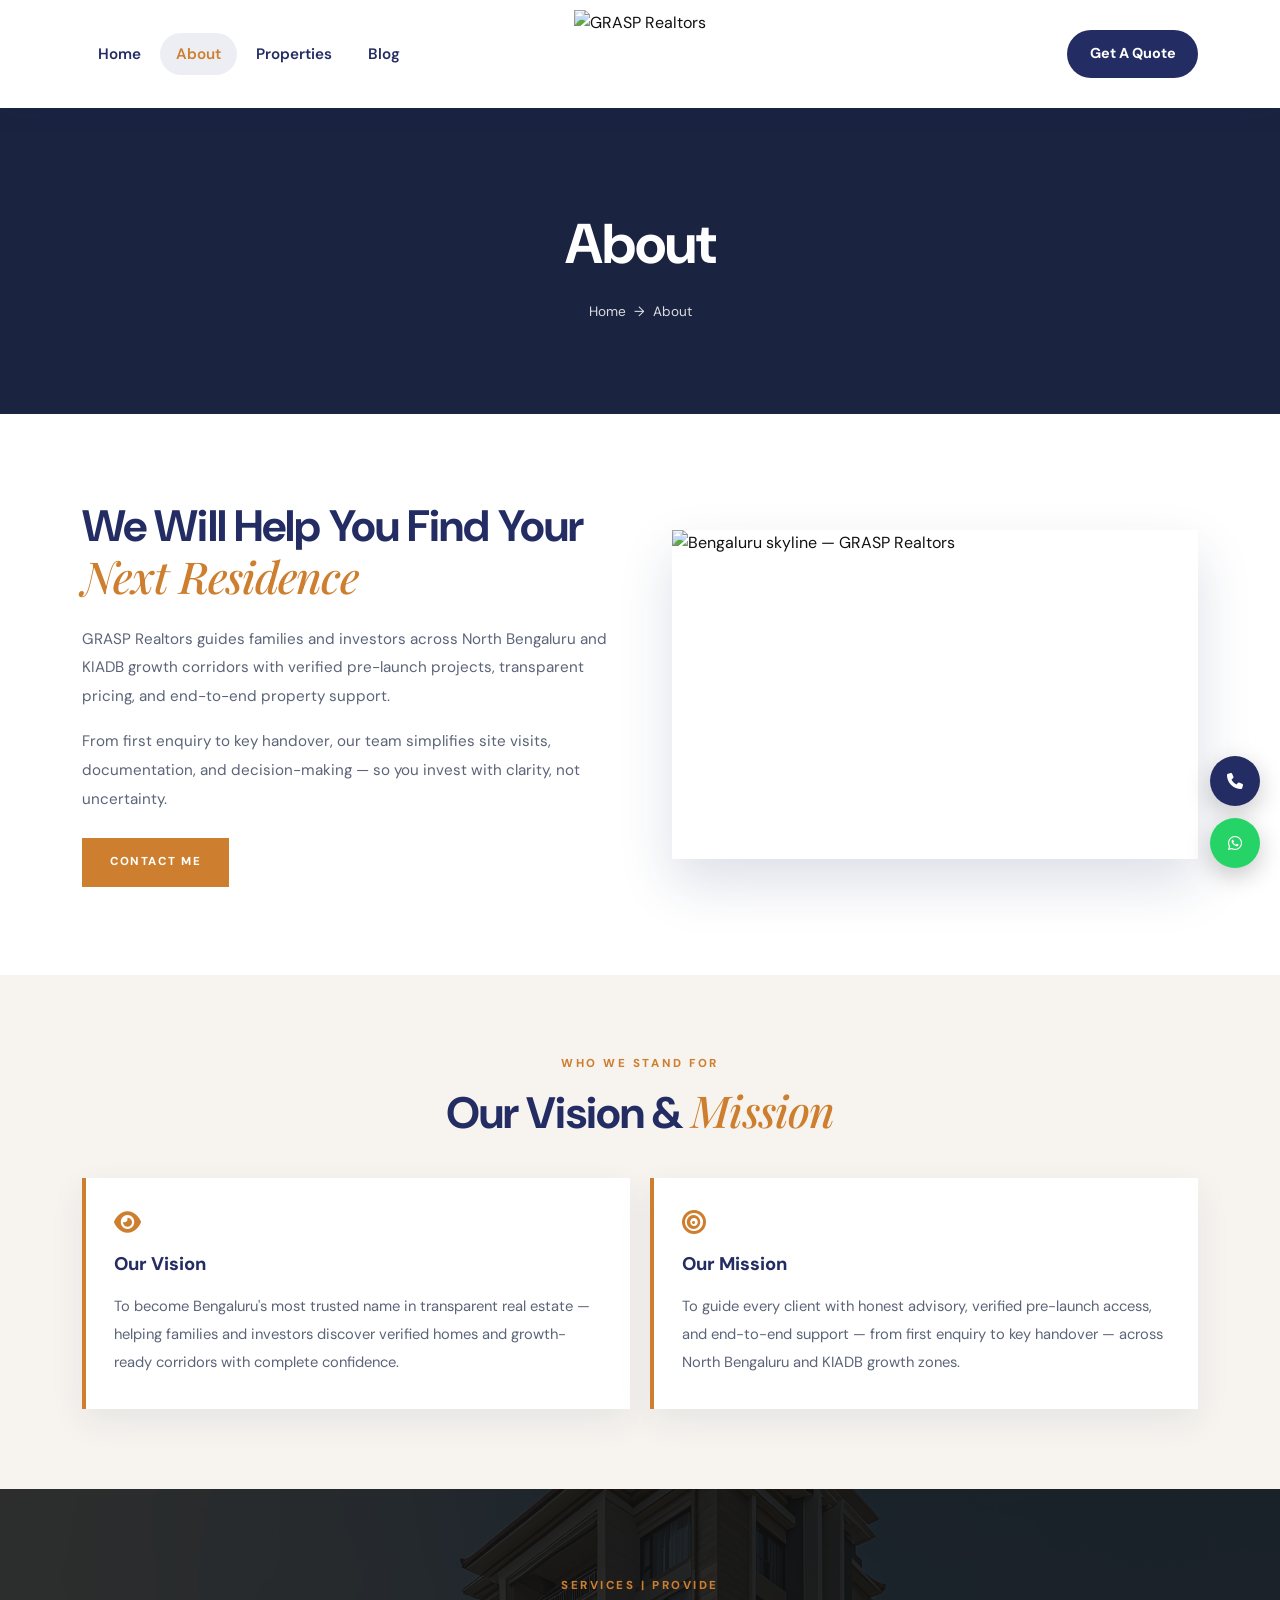
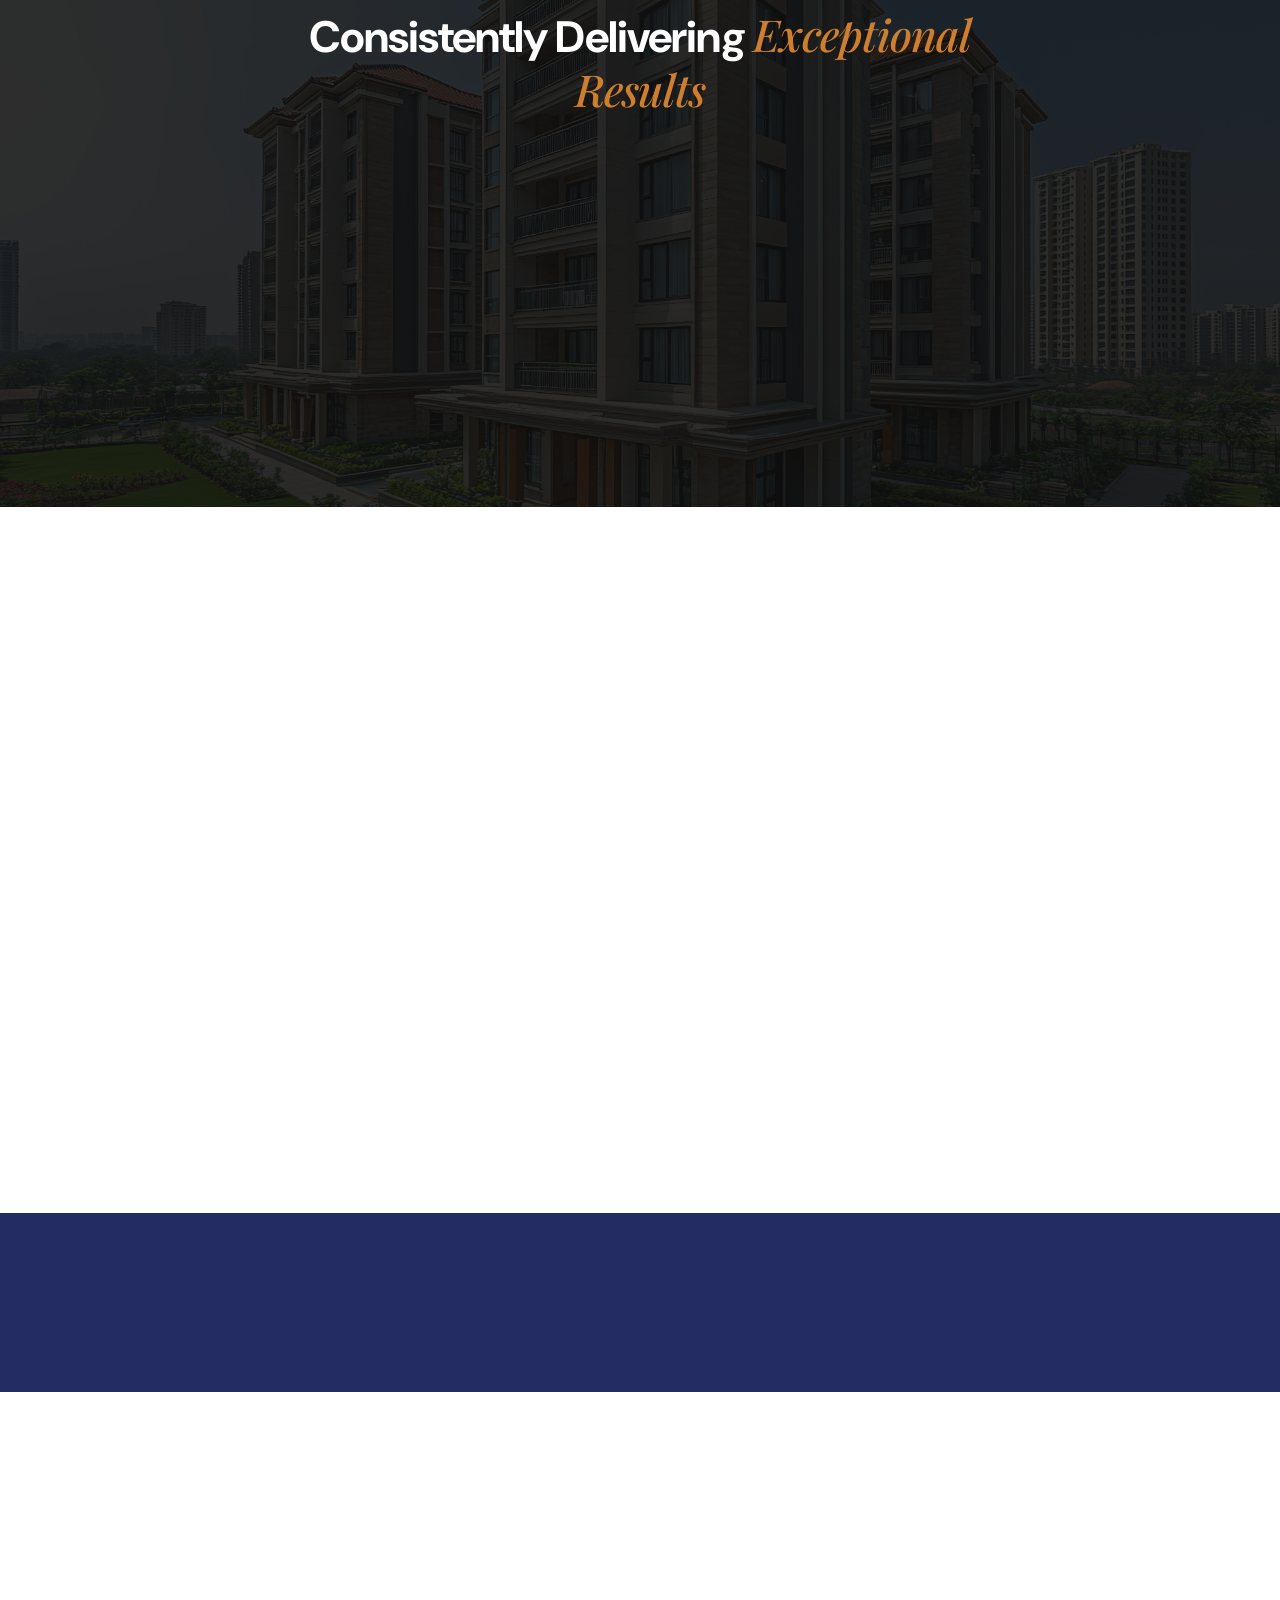
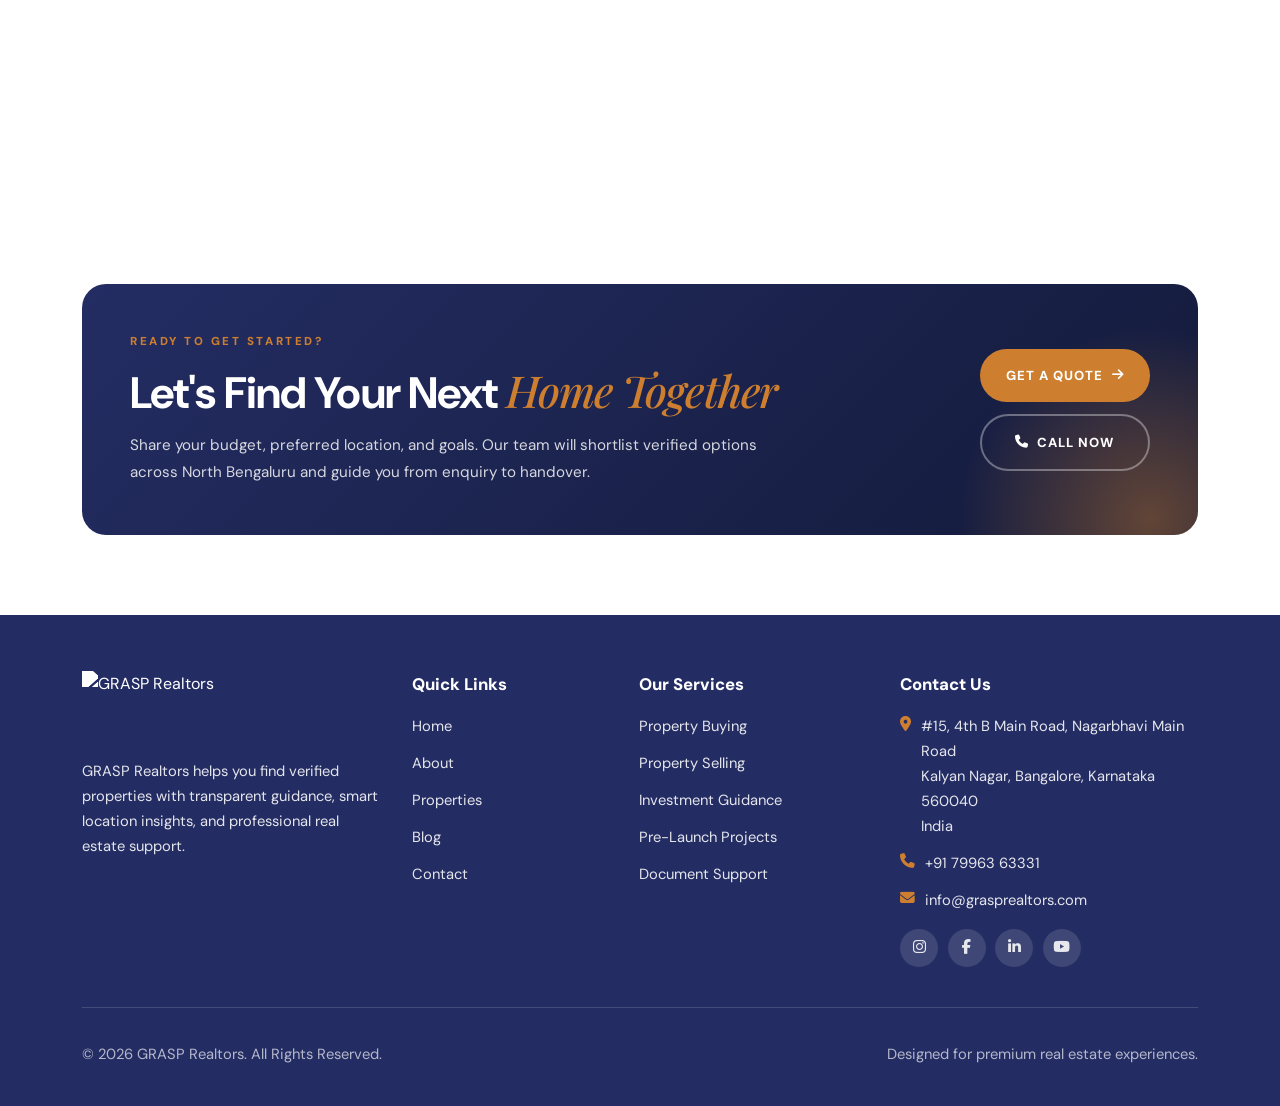
==== commit 846433c5: "first" ====
--- a/about.html
+++ b/about.html
@@ -4,6 +4,23 @@
   <meta charset="UTF-8" />
   <meta name="viewport" content="width=device-width, initial-scale=1.0" />
   <title>About Us — GRASP Realtors</title>
+  <meta name="description" content="Learn about GRASP Realtors — a Bengaluru-based real estate brand offering verified listings, pre-launch access, and end-to-end property support across North Bengaluru." />
+  <meta name="keywords" content="GRASP Realtors, about GRASP, Bengaluru real estate, property advisory, pre-launch projects" />
+  <meta name="author" content="GRASP Realtors" />
+  <meta name="robots" content="index, follow" />
+  <meta name="theme-color" content="#242d63" />
+  <link rel="icon" href="./logo/grasp-logo.png" type="image/png" />
+  <link rel="apple-touch-icon" href="./logo/grasp-logo.png" />
+  <meta property="og:type" content="website" />
+  <meta property="og:site_name" content="GRASP Realtors" />
+  <meta property="og:title" content="About Us — GRASP Realtors" />
+  <meta property="og:description" content="Bengaluru's trusted partner for verified pre-launch properties, transparent pricing, and complete real estate advisory." />
+  <meta property="og:image" content="https://www.grasprealtors.com/image/about-blue-sky.jpg" />
+  <meta name="twitter:card" content="summary_large_image" />
+  <meta name="twitter:title" content="About GRASP Realtors" />
+  <meta name="twitter:description" content="Verified listings, pre-launch access, and end-to-end property support in Bengaluru." />
+  <meta name="twitter:image" content="https://www.grasprealtors.com/image/about-blue-sky.jpg" />
+  <link rel="stylesheet" href="./css/grasp-site.css" />
   <link rel="preconnect" href="https://fonts.googleapis.com" />
   <link rel="preconnect" href="https://fonts.gstatic.com" crossorigin />
   <link href="https://fonts.googleapis.com/css2?family=DM+Sans:ital,opsz,wght@0,9..40,400;0,9..40,500;0,9..40,600;0,9..40,700&family=Playfair+Display:ital,wght@0,500;0,600;1,500;1,600&display=swap" rel="stylesheet" />
@@ -18,6 +35,38 @@
       --muted: #5b6478;
       --font-sans: "DM Sans", system-ui, sans-serif;
       --font-serif: "Playfair Display", Georgia, serif;
+      --font-display: var(--font-sans);
+    }
+
+    h1, h2, h3 {
+      font-family: var(--font-display);
+    }
+
+    .section-title {
+      font-size: clamp(1.75rem, 4vw, 2.75rem);
+      font-weight: 700;
+      line-height: 1.12;
+      letter-spacing: -0.02em;
+      color: var(--navy);
+    }
+
+    h2 em,
+    h3 em,
+    .section-title em {
+      font-family: var(--font-serif);
+      font-style: italic;
+      font-weight: 500;
+      color: var(--gold);
+    }
+
+    .about-services-head .section-title,
+    .about-services-head h2 {
+      color: var(--white);
+    }
+
+    .about-cta-card .section-title,
+    .about-cta-card h2 {
+      color: var(--white);
     }
 
     *, *::before, *::after { box-sizing: border-box; }
@@ -182,7 +231,11 @@
 
     /* Hero */
     .about-hero {
-      padding: calc(108px + 3.5rem) 0 3.5rem;
+      min-height: clamp(320px, 46vh, 460px);
+      padding: calc(108px + 5rem) 0 5rem;
+      display: flex;
+      align-items: center;
+      justify-content: center;
       text-align: center;
       color: var(--white);
       background: #1a2340;
@@ -227,11 +280,6 @@
 
     .about-intro h2 {
       margin: 0 0 1.25rem;
-      font-size: clamp(1.65rem, 3.5vw, 2.35rem);
-      font-weight: 700;
-      line-height: 1.2;
-      color: var(--navy);
-      letter-spacing: -0.02em;
     }
 
     .about-intro p {
@@ -295,11 +343,6 @@
 
     .about-vm-head h2 {
       margin: 0;
-      font-size: clamp(1.5rem, 3.2vw, 2.1rem);
-      font-weight: 700;
-      line-height: 1.3;
-      color: var(--navy);
-      letter-spacing: -0.02em;
     }
 
     .vm-grid {
@@ -369,10 +412,7 @@
 
     .about-services-head h2 {
       margin: 0;
-      font-size: clamp(1.5rem, 3.2vw, 2.1rem);
-      font-weight: 700;
-      line-height: 1.35;
-      color: var(--white);
+      line-height: 1.2;
     }
 
     .services-grid {
@@ -434,6 +474,10 @@
       align-items: start;
     }
 
+    .benefits-copy h2 {
+      margin: 0 0 1.25rem;
+    }
+
     .benefits-list {
       margin: 1.25rem 0 0;
       padding: 0;
@@ -527,6 +571,20 @@
       border: 1px solid #e2e2e2;
       padding: 1.75rem 1.5rem;
       background: var(--white);
+      text-align: center;
+    }
+
+    .info-card .info-icon {
+      display: inline-flex;
+      align-items: center;
+      justify-content: center;
+      width: 42px;
+      height: 42px;
+      margin-bottom: 0.85rem;
+      border-radius: 50%;
+      background: rgba(205, 127, 47, 0.1);
+      color: var(--gold);
+      font-size: 1rem;
     }
 
     .info-card h3 {
@@ -590,11 +648,7 @@
 
     .about-cta-card h2 {
       margin: 0 0 0.85rem;
-      max-width: 20ch;
-      font-size: clamp(1.65rem, 3.8vw, 2.75rem);
-      font-weight: 800;
-      line-height: 1.15;
-      color: var(--white);
+      max-width: 22ch;
     }
 
     .about-cta-card p {
@@ -762,7 +816,7 @@
       .nav-inner { justify-content: space-between; }
       #navbar { height: 96px; }
       .navbar-logo img { height: 76px; }
-      .about-hero { padding: calc(96px + 2.5rem) 0 2.5rem; }
+      .about-hero { min-height: clamp(260px, 40vh, 360px); padding: calc(96px + 3.25rem) 0 3.25rem; }
       .about-intro-grid,
       .benefits-grid { grid-template-columns: 1fr; }
       .vm-grid { grid-template-columns: 1fr; }
@@ -787,7 +841,15 @@
     }
   </style>
 </head>
-<body>
+<body class="is-loading page-about">
+  <div id="pageLoader" class="page-loader" role="status" aria-live="polite" aria-label="Loading website">
+    <div class="page-loader-inner">
+      <div class="page-loader-ring">
+        <img src="./logo/grasp-logo.png" alt="" class="page-loader-logo" width="160" height="80" />
+      </div>
+      <div class="page-loader-bar" aria-hidden="true"><span></span></div>
+    </div>
+  </div>
   <header id="navbar">
     <div class="site-shell nav-inner">
       <nav class="nav-links" aria-label="Main navigation">
@@ -828,10 +890,10 @@
   </div>
 
   <main>
-    <section class="about-hero">
+    <section class="about-hero" data-hero-animate>
       <div class="site-shell">
-        <h1>About</h1>
-        <nav class="breadcrumb" aria-label="Breadcrumb">
+        <h1 data-hero-animate-item>About</h1>
+        <nav class="breadcrumb" aria-label="Breadcrumb" data-hero-animate-item>
           <a href="index.html">Home</a>
           <span aria-hidden="true">→</span>
           <span>About</span>
@@ -841,8 +903,8 @@
 
     <section class="about-intro">
       <div class="site-shell about-intro-grid">
-        <div>
-          <h2>We will help you in every way possible to locate your next residence.</h2>
+        <div class="about-intro-copy scroll-reveal-left">
+          <h2 class="section-title">We Will Help You Find Your <em>Next Residence</em></h2>
           <p>
             GRASP Realtors guides families and investors across North Bengaluru and KIADB growth corridors with verified pre-launch projects, transparent pricing, and end-to-end property support.
           </p>
@@ -851,7 +913,7 @@
           </p>
           <a href="contact.html" class="btn-gold">Contact Me</a>
         </div>
-        <div class="about-intro-visual">
+        <div class="about-intro-visual scroll-reveal-img">
           <img src="./image/about-blue-sky.jpg" alt="Bengaluru skyline — GRASP Realtors" />
         </div>
       </div>
@@ -859,19 +921,19 @@
 
     <section class="about-vm" aria-labelledby="vm-heading">
       <div class="site-shell">
-        <div class="about-vm-head">
+        <div class="about-vm-head scroll-reveal-text">
           <p class="kicker">Who We Stand For</p>
-          <h2 id="vm-heading">Our Vision &amp; Mission</h2>
-        </div>
-        <div class="vm-grid">
-          <article class="vm-card">
+          <h2 id="vm-heading" class="section-title">Our Vision &amp; <em>Mission</em></h2>
+        </div>
+        <div class="vm-grid scroll-reveal-stagger">
+          <article class="vm-card scroll-reveal-item">
             <i class="fa-solid fa-eye" aria-hidden="true"></i>
             <h3>Our Vision</h3>
             <p>
               To become Bengaluru's most trusted name in transparent real estate — helping families and investors discover verified homes and growth-ready corridors with complete confidence.
             </p>
           </article>
-          <article class="vm-card">
+          <article class="vm-card scroll-reveal-item">
             <i class="fa-solid fa-bullseye" aria-hidden="true"></i>
             <h3>Our Mission</h3>
             <p>
@@ -884,30 +946,30 @@
 
     <section class="about-services">
       <div class="site-shell">
-        <div class="about-services-head">
+        <div class="about-services-head scroll-reveal-text">
           <p class="kicker">Services | Provide</p>
-          <h2>Appreciated for consistently outperforming client expectations and delivering exceptional results.</h2>
-        </div>
-        <div class="services-grid">
-          <article class="service-card">
+          <h2 class="section-title">Consistently Delivering <em>Exceptional Results</em></h2>
+        </div>
+        <div class="services-grid scroll-reveal-stagger">
+          <article class="service-card scroll-reveal-item">
             <i class="fa-solid fa-building" aria-hidden="true"></i>
             <h3>Buy Property</h3>
             <p>Curated shortlists, site visits, and negotiation support tailored to your budget and lifestyle across Bengaluru.</p>
             <a href="properties.html">View Service &rsaquo;</a>
           </article>
-          <article class="service-card">
+          <article class="service-card scroll-reveal-item">
             <i class="fa-solid fa-hand-holding-dollar" aria-hidden="true"></i>
             <h3>Sell Property</h3>
             <p>Market-ready positioning, buyer screening, and transparent deal closure for residential and investment assets.</p>
             <a href="contact.html">View Service &rsaquo;</a>
           </article>
-          <article class="service-card">
+          <article class="service-card scroll-reveal-item">
             <i class="fa-solid fa-key" aria-hidden="true"></i>
             <h3>Pre-Launch Access</h3>
             <p>Early access to verified North Bengaluru and KIADB projects with clear EOI guidance and developer credibility checks.</p>
             <a href="properties.html">View Service &rsaquo;</a>
           </article>
-          <article class="service-card">
+          <article class="service-card scroll-reveal-item">
             <i class="fa-solid fa-file-contract" aria-hidden="true"></i>
             <h3>Document Support</h3>
             <p>Title verification, RERA compliance, loan coordination, and registration support handled with full transparency.</p>
@@ -919,8 +981,8 @@
 
     <section class="about-benefits">
       <div class="site-shell benefits-grid">
-        <div>
-          <h2>Benefits of working with us</h2>
+        <div class="benefits-copy scroll-reveal-left">
+          <h2 class="section-title">Benefits of Working <em>With Us</em></h2>
           <p style="color:var(--muted);font-size:0.95rem;line-height:1.85;margin:0 0 0.5rem;">
             GRASP combines local market intelligence with a client-first advisory model built for smarter property decisions.
           </p>
@@ -935,33 +997,33 @@
           </ul>
           <a href="contact.html" class="btn-gold">Contact Me</a>
         </div>
-        <div class="gallery-grid">
-          <img src="./image/aboutkitchen.jpg" alt="Modern kitchen interior" />
-          <img src="./image/abouthall.jpg" alt="Luxury living space" />
-          <img src="./image/hall1.jpg" alt="Modern luxury living and dining interior" />
-          <img src="./image/hall2.jpg" alt="Elegant living room interior" />
+        <div class="gallery-grid scroll-reveal-stagger">
+          <img class="scroll-reveal-item" src="./image/aboutkitchen.jpg" alt="Modern kitchen interior" />
+          <img class="scroll-reveal-item" src="./image/abouthall.jpg" alt="Luxury living space" />
+          <img class="scroll-reveal-item" src="./image/hall1.jpg" alt="Modern luxury living and dining interior" />
+          <img class="scroll-reveal-item" src="./image/hall2.jpg" alt="Elegant living room interior" />
         </div>
       </div>
     </section>
 
     <section class="about-stats" aria-label="GRASP highlights">
-      <div class="site-shell stats-grid">
-        <div class="stat-item">
+      <div class="site-shell stats-grid scroll-reveal-stagger">
+        <div class="stat-item scroll-reveal-item">
           <i class="fa-solid fa-seedling" aria-hidden="true"></i>
           <strong>New</strong>
           <span>Real Estate Brand</span>
         </div>
-        <div class="stat-item">
+        <div class="stat-item scroll-reveal-item">
           <i class="fa-solid fa-house-circle-check" aria-hidden="true"></i>
           <strong>100%</strong>
           <span>Verified Listings</span>
         </div>
-        <div class="stat-item">
+        <div class="stat-item scroll-reveal-item">
           <i class="fa-solid fa-building" aria-hidden="true"></i>
           <strong>3+</strong>
           <span>Pre-Launch Projects</span>
         </div>
-        <div class="stat-item">
+        <div class="stat-item scroll-reveal-item">
           <i class="fa-solid fa-location-dot" aria-hidden="true"></i>
           <strong>North</strong>
           <span>Bengaluru Focus</span>
@@ -970,16 +1032,19 @@
     </section>
 
     <section class="about-info">
-      <div class="site-shell info-grid">
-        <article class="info-card">
+      <div class="site-shell info-grid scroll-reveal-stagger">
+        <article class="info-card scroll-reveal-item">
+          <span class="info-icon"><i class="fa-solid fa-user-tie" aria-hidden="true"></i></span>
           <h3>Full Service Agent</h3>
           <p>From property discovery and site visits to documentation and handover, GRASP offers complete real estate advisory under one trusted team.</p>
         </article>
-        <article class="info-card">
+        <article class="info-card scroll-reveal-item">
+          <span class="info-icon"><i class="fa-solid fa-compass-drafting" aria-hidden="true"></i></span>
           <h3>Our Approach</h3>
           <p>We lead with transparency — verifying every listing, explaining market value clearly, and helping you choose locations with long-term growth potential.</p>
         </article>
-        <article class="info-card">
+        <article class="info-card scroll-reveal-item">
+          <span class="info-icon"><i class="fa-solid fa-shield-heart" aria-hidden="true"></i></span>
           <h3>Our Values</h3>
           <p>Integrity, clarity, and client commitment guide every interaction. We believe the right property decision should feel informed, safe, and rewarding.</p>
         </article>
@@ -988,10 +1053,10 @@
 
     <section class="about-cta" aria-labelledby="about-cta-heading">
       <div class="site-shell">
-        <div class="about-cta-card">
+        <div class="about-cta-card scroll-reveal-up">
           <div>
             <p class="kicker">Ready to get started?</p>
-            <h2 id="about-cta-heading">Let's find your next home together</h2>
+            <h2 id="about-cta-heading" class="section-title">Let's Find Your Next <em>Home Together</em></h2>
             <p>
               Share your budget, preferred location, and goals. Our team will shortlist verified options across North Bengaluru and guide you from enquiry to handover.
             </p>
@@ -1106,5 +1171,8 @@
       }, { passive: true });
     })();
   </script>
+  <script src="https://cdnjs.cloudflare.com/ajax/libs/gsap/3.12.5/gsap.min.js"></script>
+  <script src="https://cdnjs.cloudflare.com/ajax/libs/gsap/3.12.5/ScrollTrigger.min.js"></script>
+  <script src="./js/grasp-site.js"></script>
 </body>
 </html>
--- a/css/grasp-site.css
+++ b/css/grasp-site.css
@@ -0,0 +1,134 @@
+/* GRASP Realtors — shared loader & scroll-reveal base */
+body.is-loading {
+  overflow: hidden;
+}
+
+.page-loader {
+  position: fixed;
+  inset: 0;
+  z-index: 99999;
+  display: flex;
+  align-items: center;
+  justify-content: center;
+  background: #ffffff;
+  transition: opacity 0.6s ease, visibility 0.6s ease;
+}
+
+.page-loader.is-hidden {
+  opacity: 0;
+  visibility: hidden;
+  pointer-events: none;
+}
+
+.page-loader-inner {
+  text-align: center;
+  padding: 2rem;
+}
+
+.page-loader-ring {
+  position: relative;
+  width: clamp(7.5rem, 22vw, 10rem);
+  height: clamp(7.5rem, 22vw, 10rem);
+  margin: 0 auto 1.5rem;
+}
+
+.page-loader-ring::before {
+  content: "";
+  position: absolute;
+  inset: 0;
+  border-radius: 50%;
+  border: 2px solid rgba(36, 45, 99, 0.12);
+  border-top-color: #242d63;
+  border-right-color: #cd7f2f;
+  animation: graspLoaderSpin 0.9s linear infinite;
+}
+
+.page-loader-logo {
+  position: absolute;
+  inset: 50% auto auto 50%;
+  width: clamp(5.5rem, 18vw, 8rem);
+  height: auto;
+  transform: translate(-50%, -50%);
+  object-fit: contain;
+  animation: graspLoaderPulse 1.4s ease-in-out infinite;
+}
+
+.page-loader-bar {
+  width: min(240px, 72vw);
+  height: 3px;
+  margin: 0 auto;
+  background: #eef1fa;
+  border-radius: 999px;
+  overflow: hidden;
+}
+
+.page-loader-bar span {
+  display: block;
+  height: 100%;
+  width: 42%;
+  border-radius: 999px;
+  background: linear-gradient(90deg, #242d63, #cd7f2f, #242d63);
+  animation: graspLoaderBar 1.15s ease-in-out infinite;
+}
+
+@keyframes graspLoaderSpin {
+  to { transform: rotate(360deg); }
+}
+
+@keyframes graspLoaderPulse {
+  0%, 100% { opacity: 1; transform: translate(-50%, -50%) scale(1); }
+  50% { opacity: 0.88; transform: translate(-50%, -50%) scale(1.05); }
+}
+
+@keyframes graspLoaderBar {
+  0% { transform: translateX(-130%); }
+  100% { transform: translateX(330%); }
+}
+
+@media (prefers-reduced-motion: reduce) {
+  .page-loader-ring::before,
+  .page-loader-logo,
+  .page-loader-bar span {
+    animation: none !important;
+  }
+}
+
+.reveal-fallback {
+  opacity: 0;
+  transform: translateY(28px);
+  transition: opacity 0.7s ease, transform 0.7s ease;
+}
+
+.scroll-reveal-text,
+.scroll-reveal-left,
+.scroll-reveal-right,
+.scroll-reveal-up,
+.scroll-reveal-img,
+.scroll-reveal-stagger .scroll-reveal-item {
+  visibility: visible;
+}
+
+@media (prefers-reduced-motion: reduce) {
+  .scroll-reveal-text,
+  .scroll-reveal-left,
+  .scroll-reveal-right,
+  .scroll-reveal-up,
+  .scroll-reveal-img,
+  .scroll-reveal-item {
+    opacity: 1 !important;
+    transform: none !important;
+  }
+}
+
+.reveal-fallback.is-revealed {
+  opacity: 1;
+  transform: none;
+}
+
+@media (prefers-reduced-motion: reduce) {
+  .reveal-fallback {
+    opacity: 1;
+    transform: none;
+    transition: none;
+  }
+}
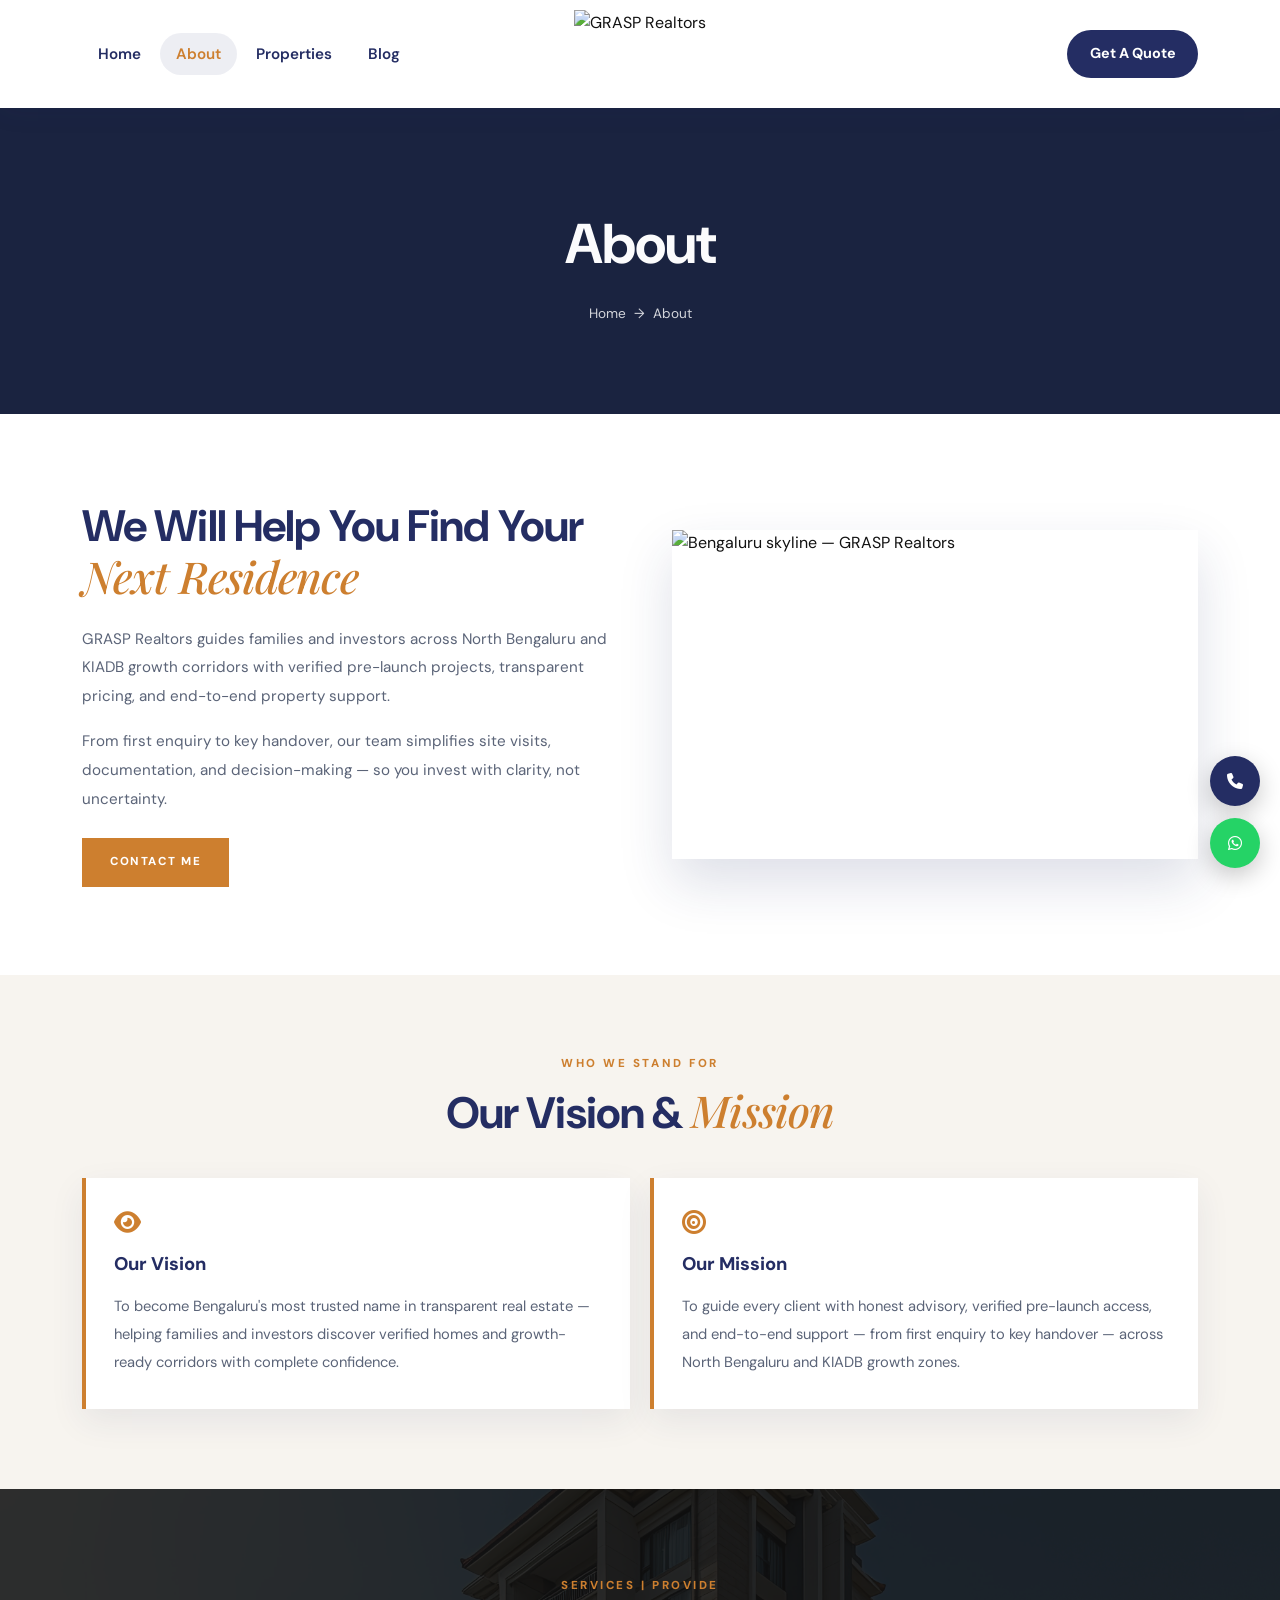
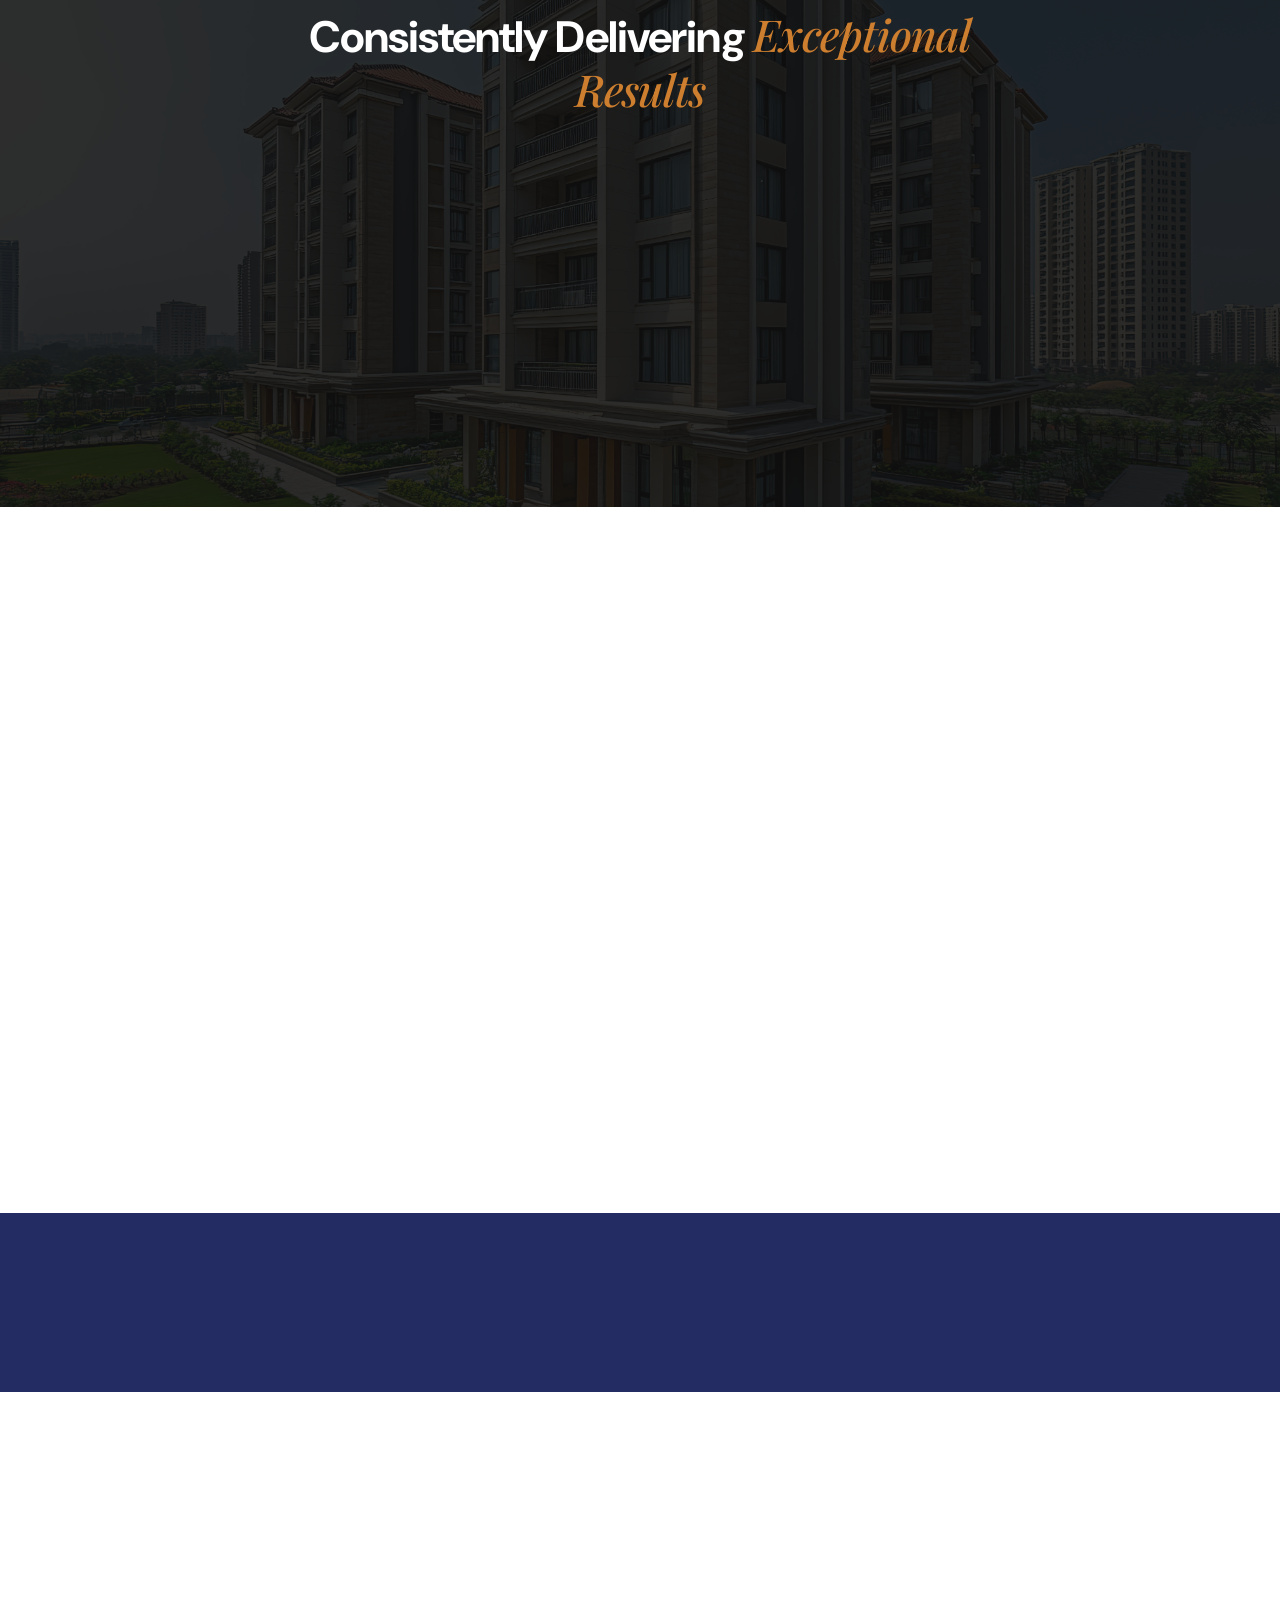
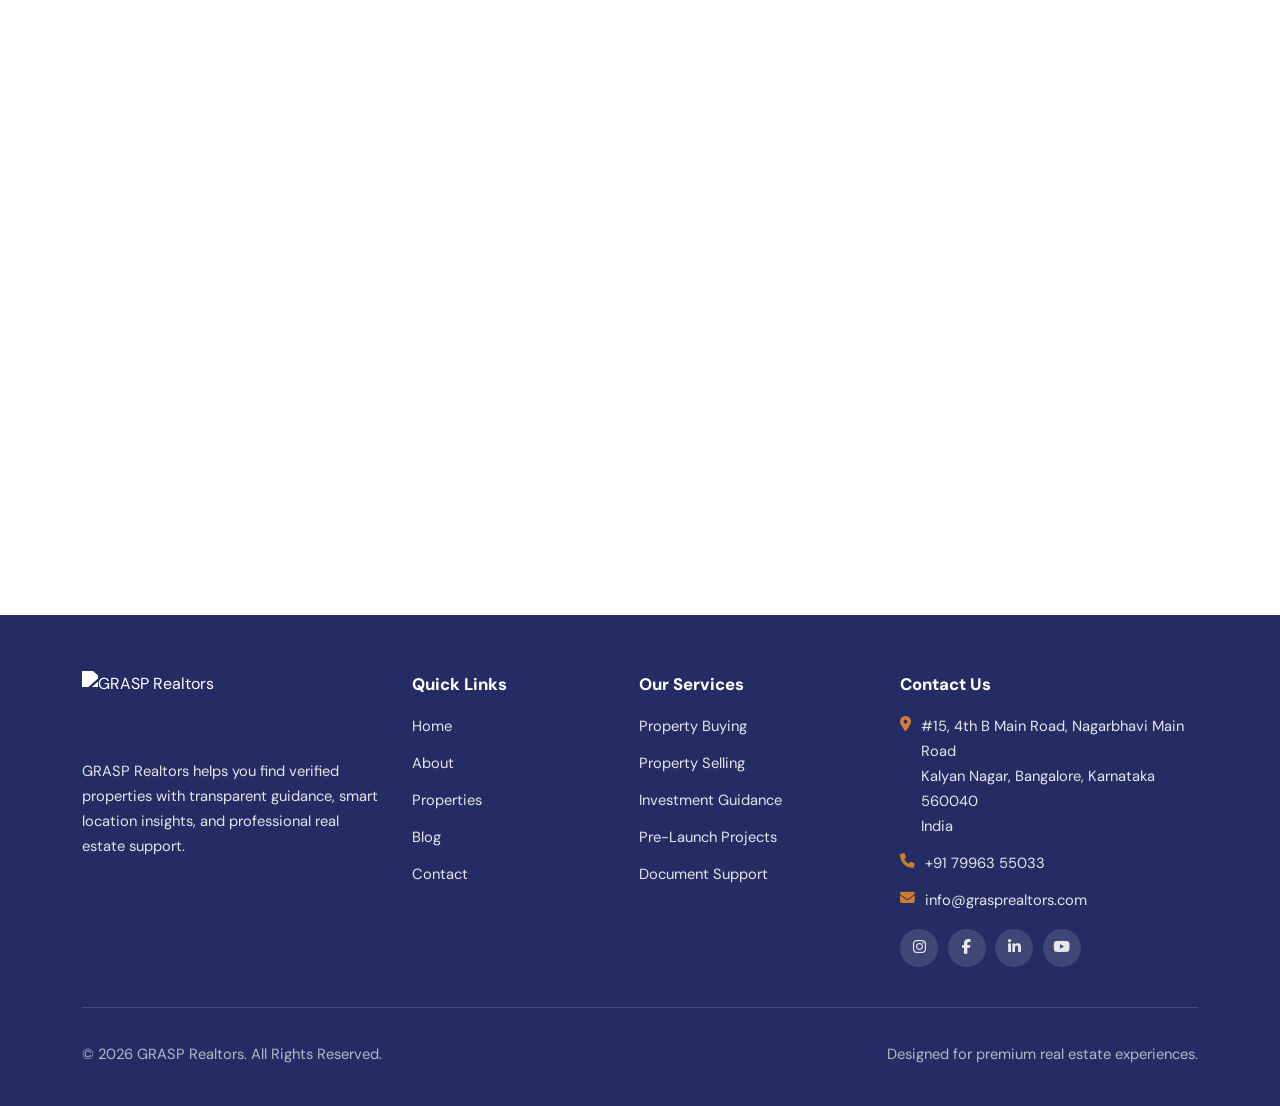
==== commit 0c9a4449: "fisrt" ====
--- a/about.html
+++ b/about.html
@@ -1063,7 +1063,7 @@
           </div>
           <div class="about-cta-actions">
             <a href="contact.html" class="about-cta-btn">Get A Quote <i class="fa-solid fa-arrow-right" aria-hidden="true"></i></a>
-            <a href="tel:+917996363331" class="about-cta-btn about-cta-btn--outline"><i class="fa-solid fa-phone" aria-hidden="true"></i> Call Now</a>
+            <a href="tel:+917996355033" class="about-cta-btn about-cta-btn--outline"><i class="fa-solid fa-phone" aria-hidden="true"></i> Call Now</a>
           </div>
         </div>
       </div>
@@ -1101,7 +1101,7 @@
           <h3>Contact Us</h3>
           <ul class="footer-contact">
             <li><i class="fa-solid fa-location-dot"></i><span>#15, 4th B Main Road, Nagarbhavi Main Road<br />Kalyan Nagar, Bangalore, Karnataka 560040<br />India</span></li>
-            <li><i class="fa-solid fa-phone"></i><a href="tel:+917996363331">+91 79963 63331</a></li>
+            <li><i class="fa-solid fa-phone"></i><a href="tel:+917996355033">+91 79963 55033</a></li>
             <li><i class="fa-solid fa-envelope"></i><a href="mailto:info@grasprealtors.com">info@grasprealtors.com</a></li>
           </ul>
           <div class="footer-social">
@@ -1120,8 +1120,8 @@
   </footer>
 
   <div class="float-contact-btns">
-    <a href="tel:+917996363331" class="call-float-btn" aria-label="Call GRASP Realtors"><i class="fa-solid fa-phone"></i></a>
-    <a href="https://wa.me/917996363331" target="_blank" rel="noopener noreferrer" class="wa-float-btn" aria-label="Chat on WhatsApp"><i class="fa-brands fa-whatsapp"></i></a>
+    <a href="tel:+917996355033" class="call-float-btn" aria-label="Call GRASP Realtors"><i class="fa-solid fa-phone"></i></a>
+    <a href="https://wa.me/917996355033" target="_blank" rel="noopener noreferrer" class="wa-float-btn" aria-label="Chat on WhatsApp"><i class="fa-brands fa-whatsapp"></i></a>
   </div>
 
   <script>
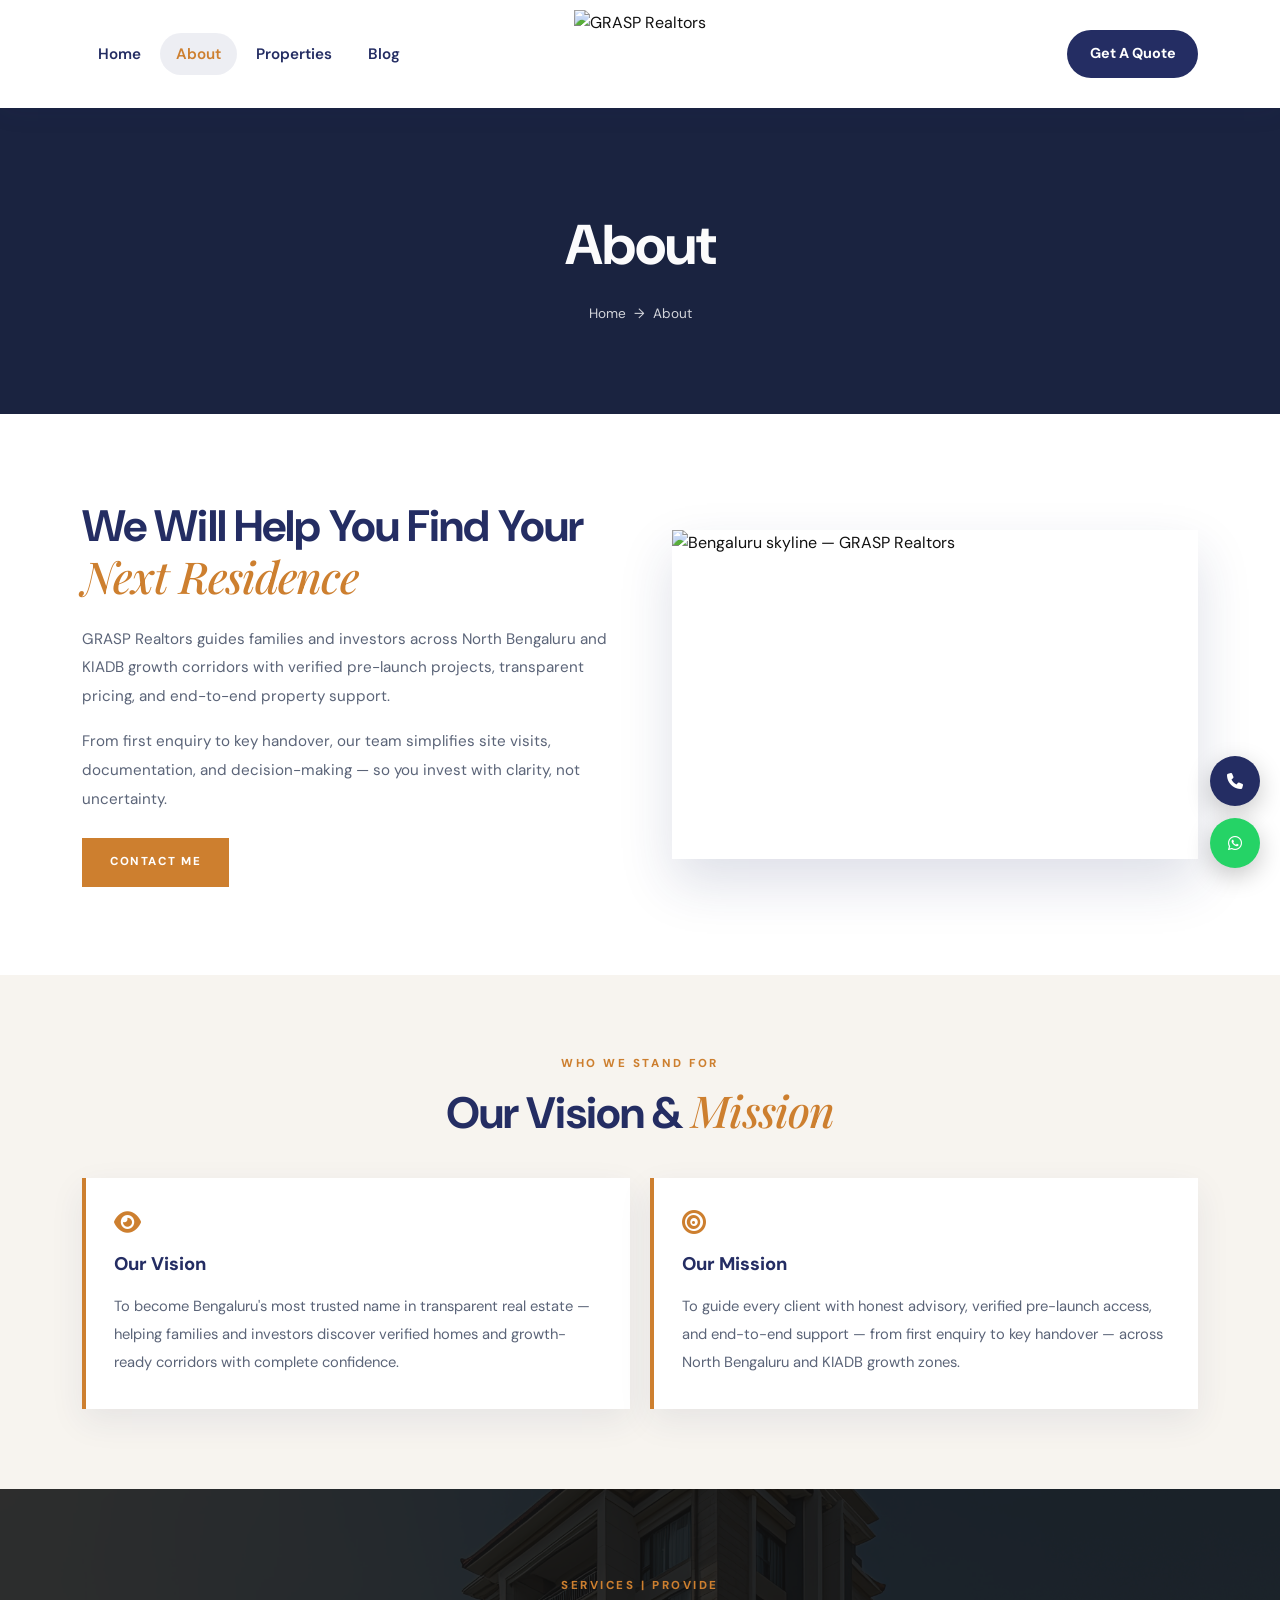
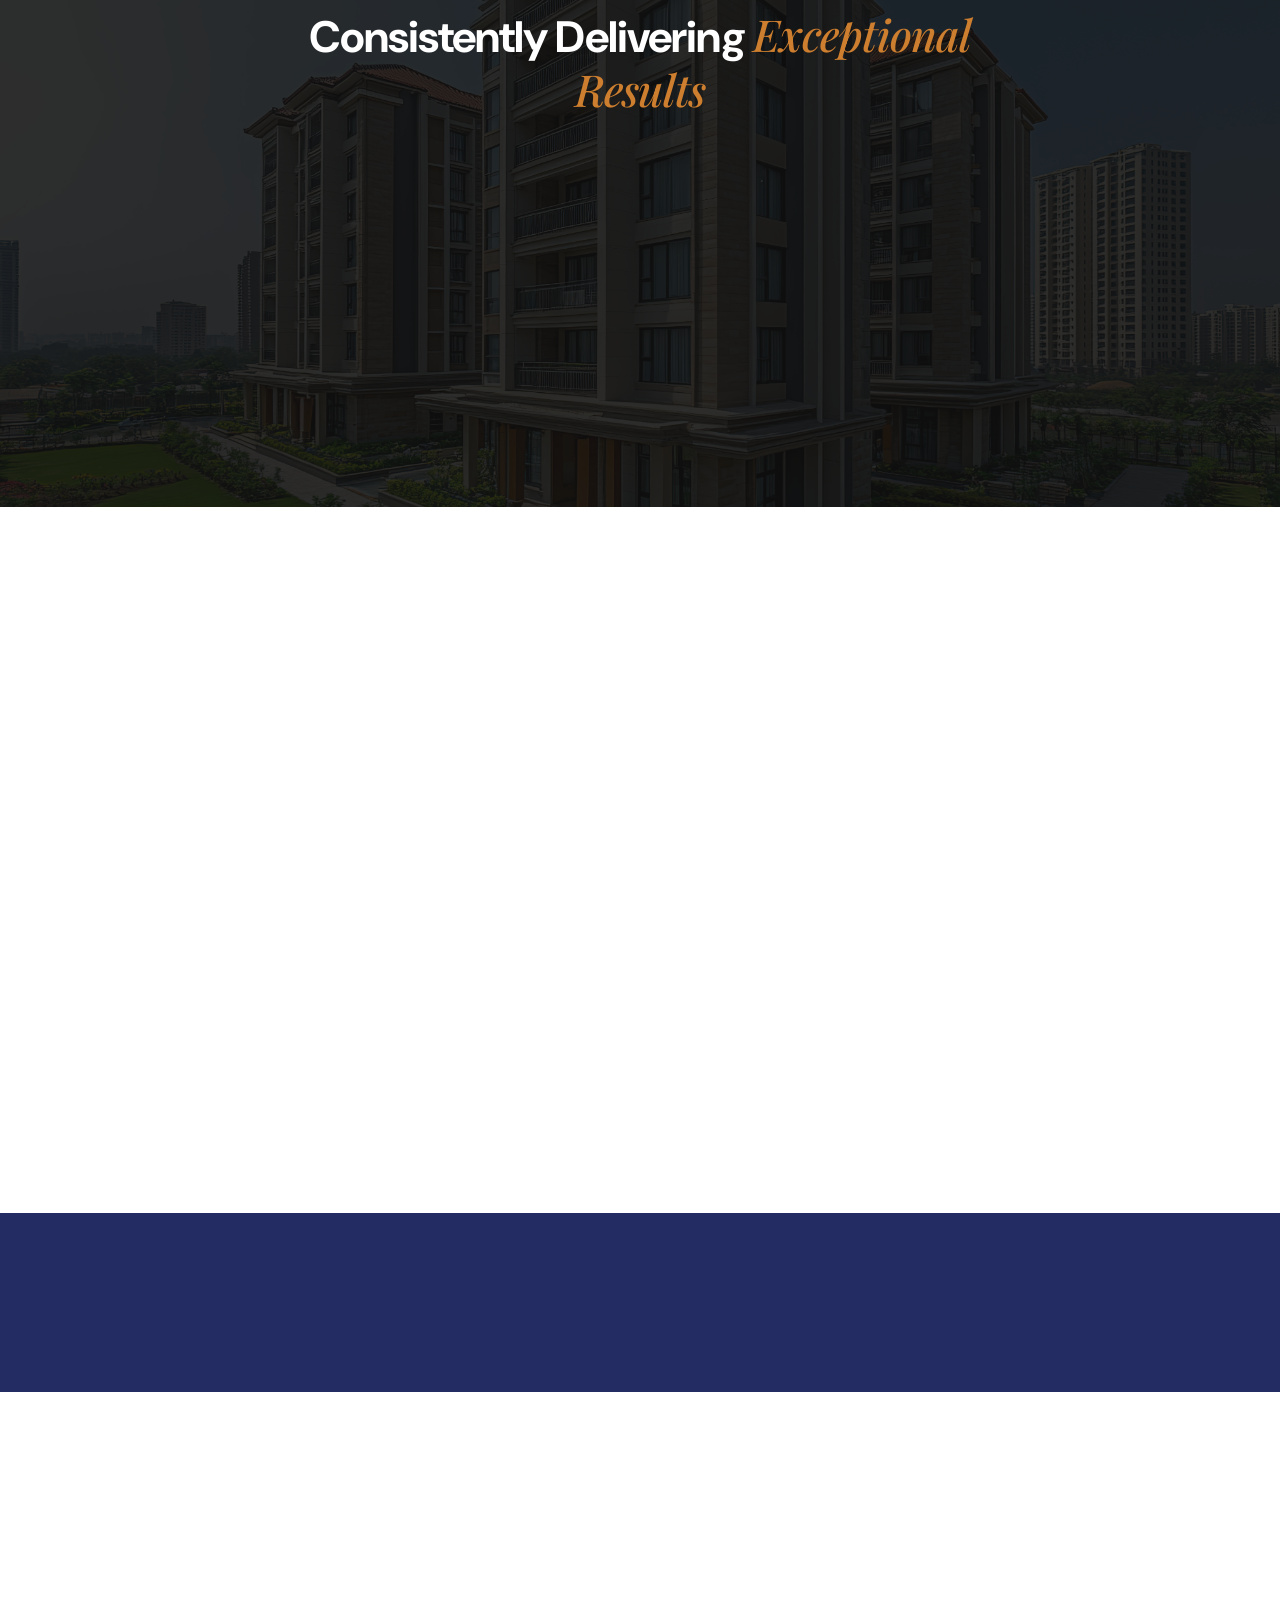
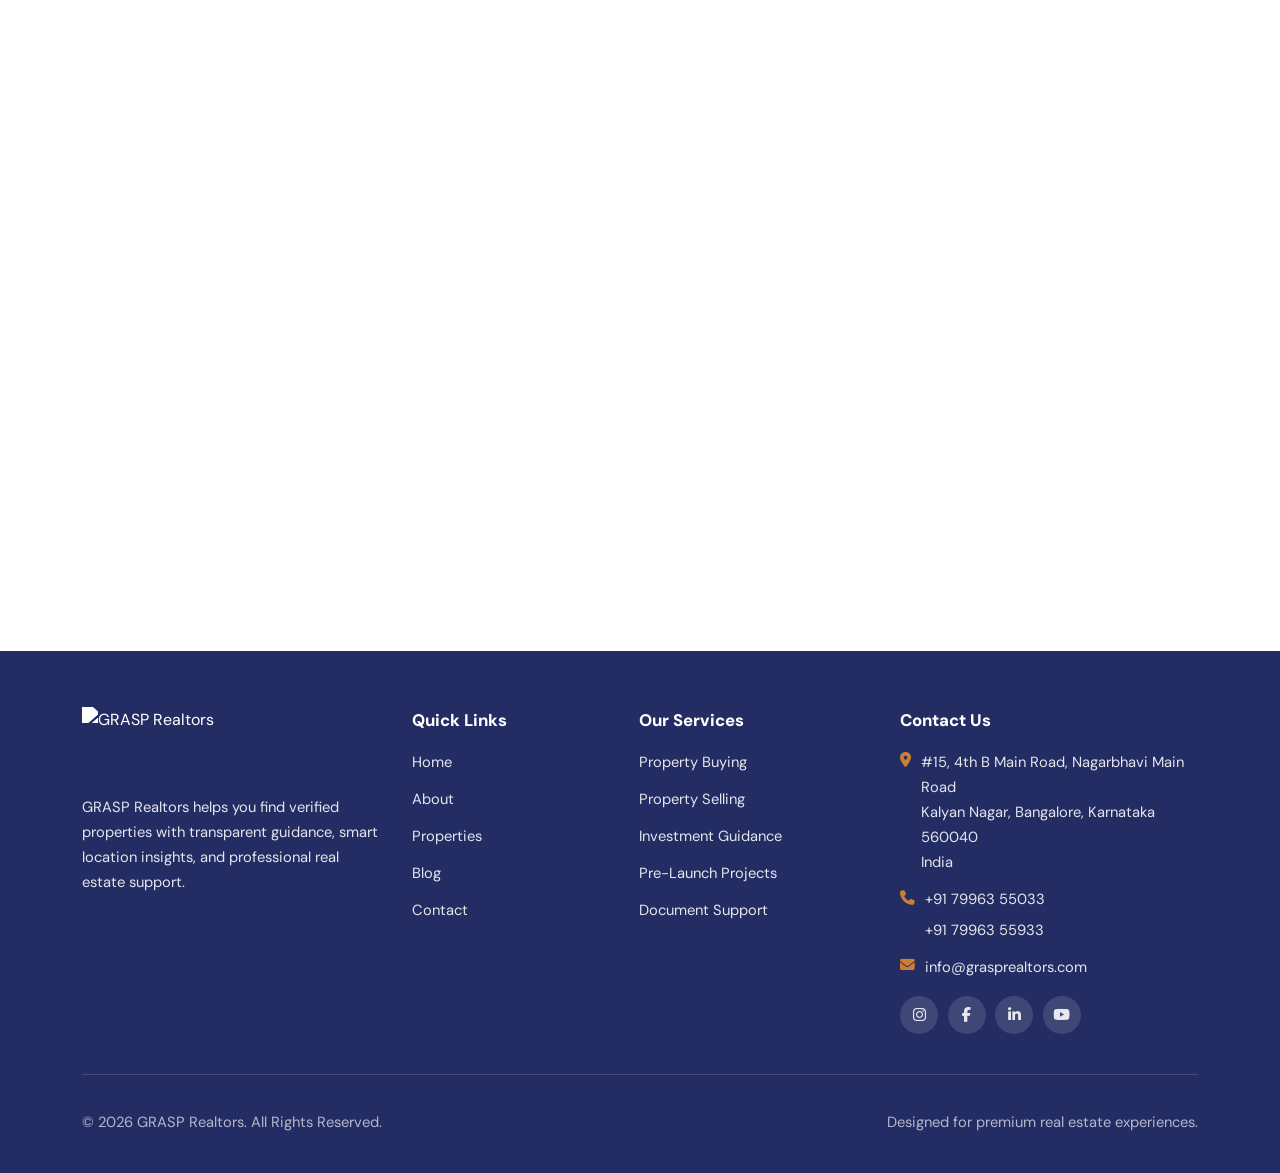
==== commit c6161db9: "firts" ====
--- a/about.html
+++ b/about.html
@@ -750,7 +750,15 @@
     }
 
     .footer-contact li { display: flex; gap: 0.65rem; }
-    .footer-contact i { color: var(--gold); margin-top: 0.2rem; }
+    .footer-contact i { color: var(--gold); margin-top: 0.2rem; flex-shrink: 0; }
+    .footer-phones {
+      display: flex;
+      flex-direction: column;
+      gap: 0.35rem;
+    }
+    .footer-phones a {
+      white-space: nowrap;
+    }
 
     .footer-social {
       display: flex;
@@ -1063,7 +1071,8 @@
           </div>
           <div class="about-cta-actions">
             <a href="contact.html" class="about-cta-btn">Get A Quote <i class="fa-solid fa-arrow-right" aria-hidden="true"></i></a>
-            <a href="tel:+917996355033" class="about-cta-btn about-cta-btn--outline"><i class="fa-solid fa-phone" aria-hidden="true"></i> Call Now</a>
+            <a href="tel:+917996355033" class="about-cta-btn about-cta-btn--outline"><i class="fa-solid fa-phone" aria-hidden="true"></i> +91 79963 55033</a>
+            <a href="tel:+917996355933" class="about-cta-btn about-cta-btn--outline"><i class="fa-solid fa-phone" aria-hidden="true"></i> +91 79963 55933</a>
           </div>
         </div>
       </div>
@@ -1101,7 +1110,7 @@
           <h3>Contact Us</h3>
           <ul class="footer-contact">
             <li><i class="fa-solid fa-location-dot"></i><span>#15, 4th B Main Road, Nagarbhavi Main Road<br />Kalyan Nagar, Bangalore, Karnataka 560040<br />India</span></li>
-            <li><i class="fa-solid fa-phone"></i><a href="tel:+917996355033">+91 79963 55033</a></li>
+            <li><i class="fa-solid fa-phone"></i><span class="footer-phones"><a href="tel:+917996355033">+91 79963 55033</a><a href="tel:+917996355933">+91 79963 55933</a></span></li>
             <li><i class="fa-solid fa-envelope"></i><a href="mailto:info@grasprealtors.com">info@grasprealtors.com</a></li>
           </ul>
           <div class="footer-social">
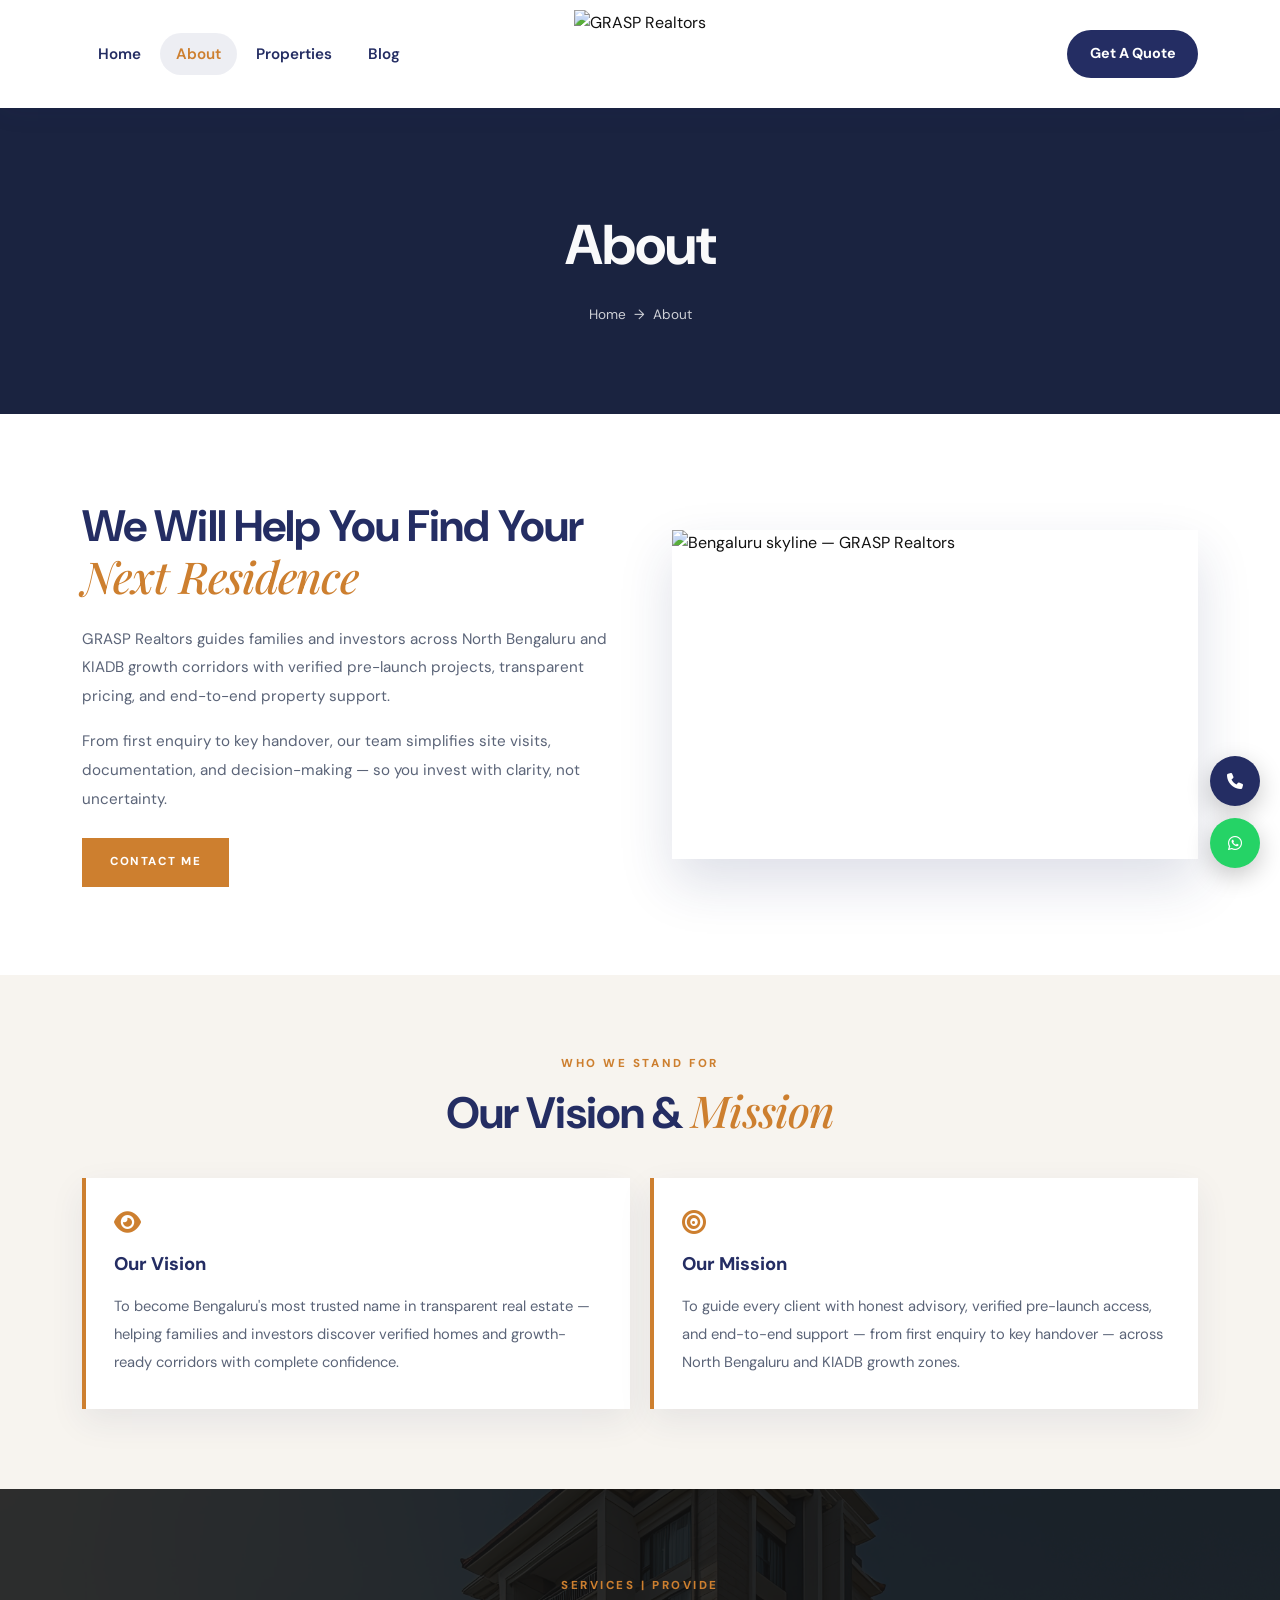
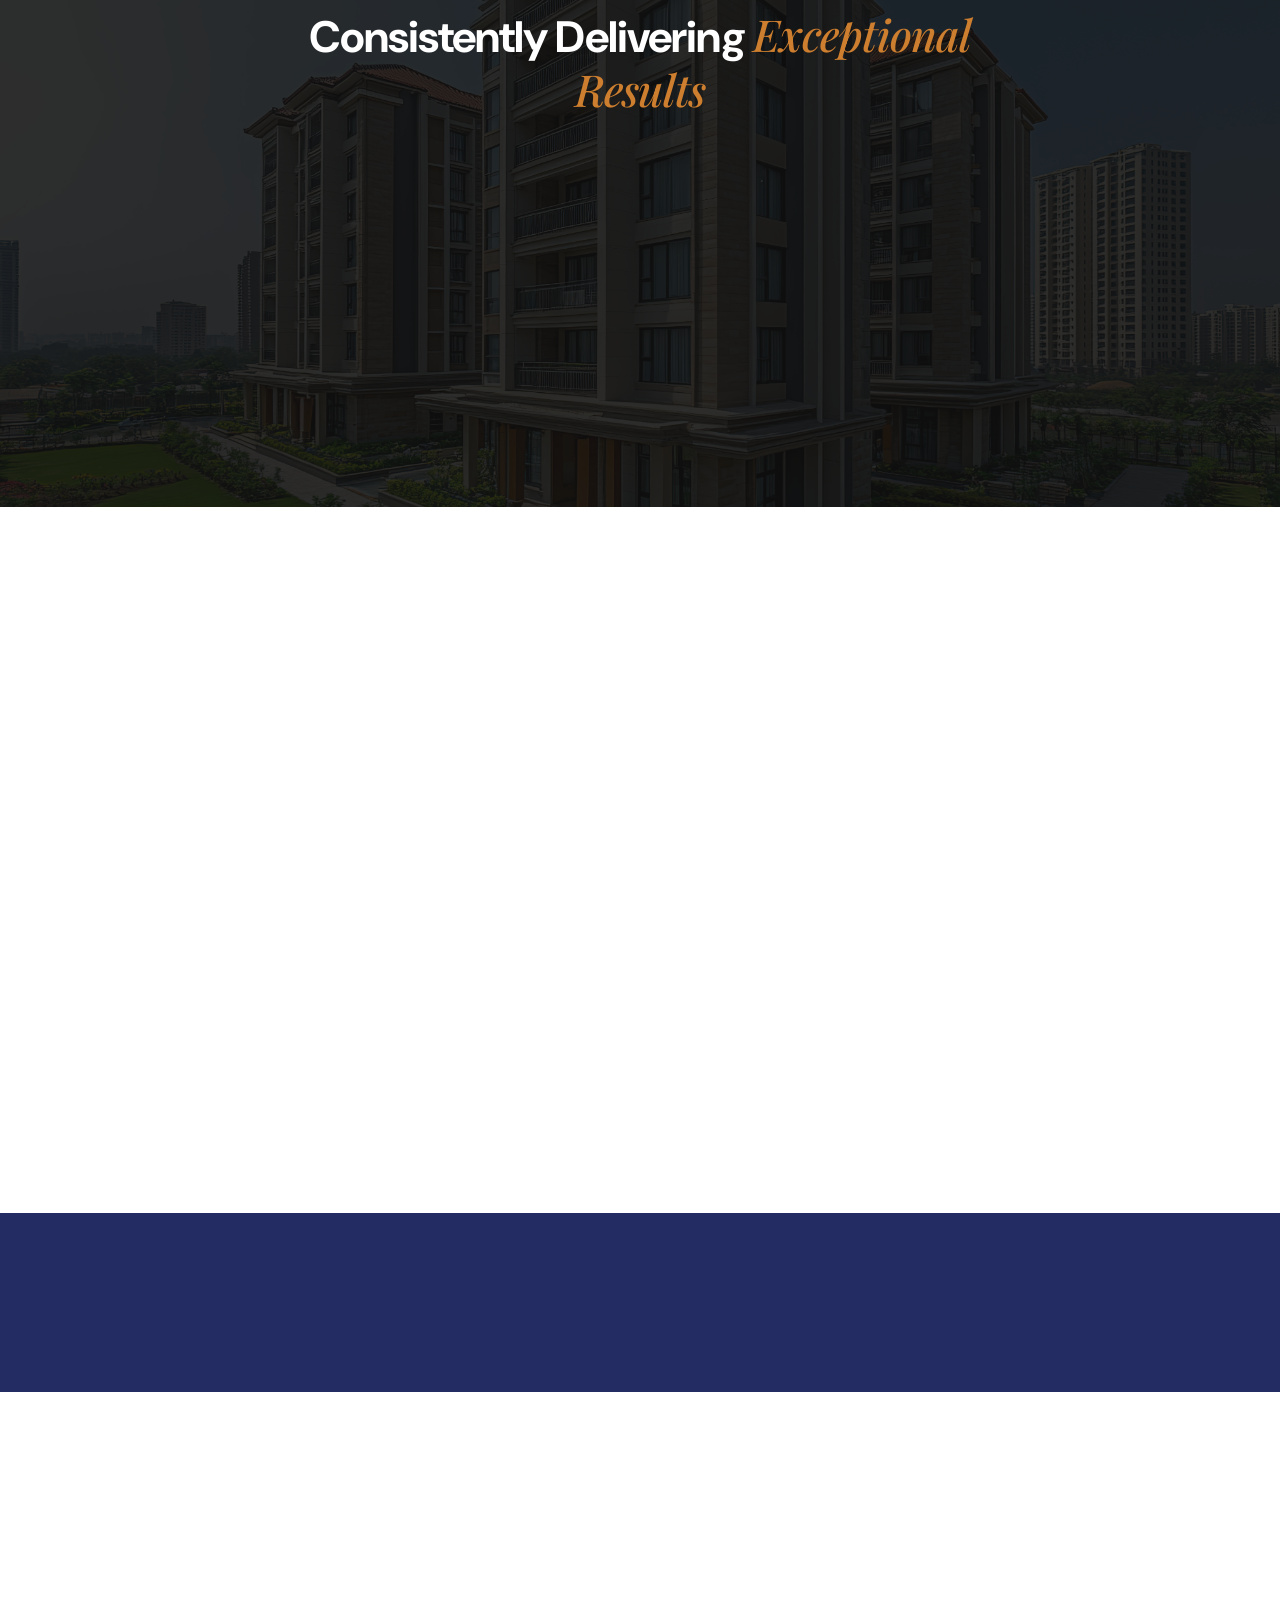
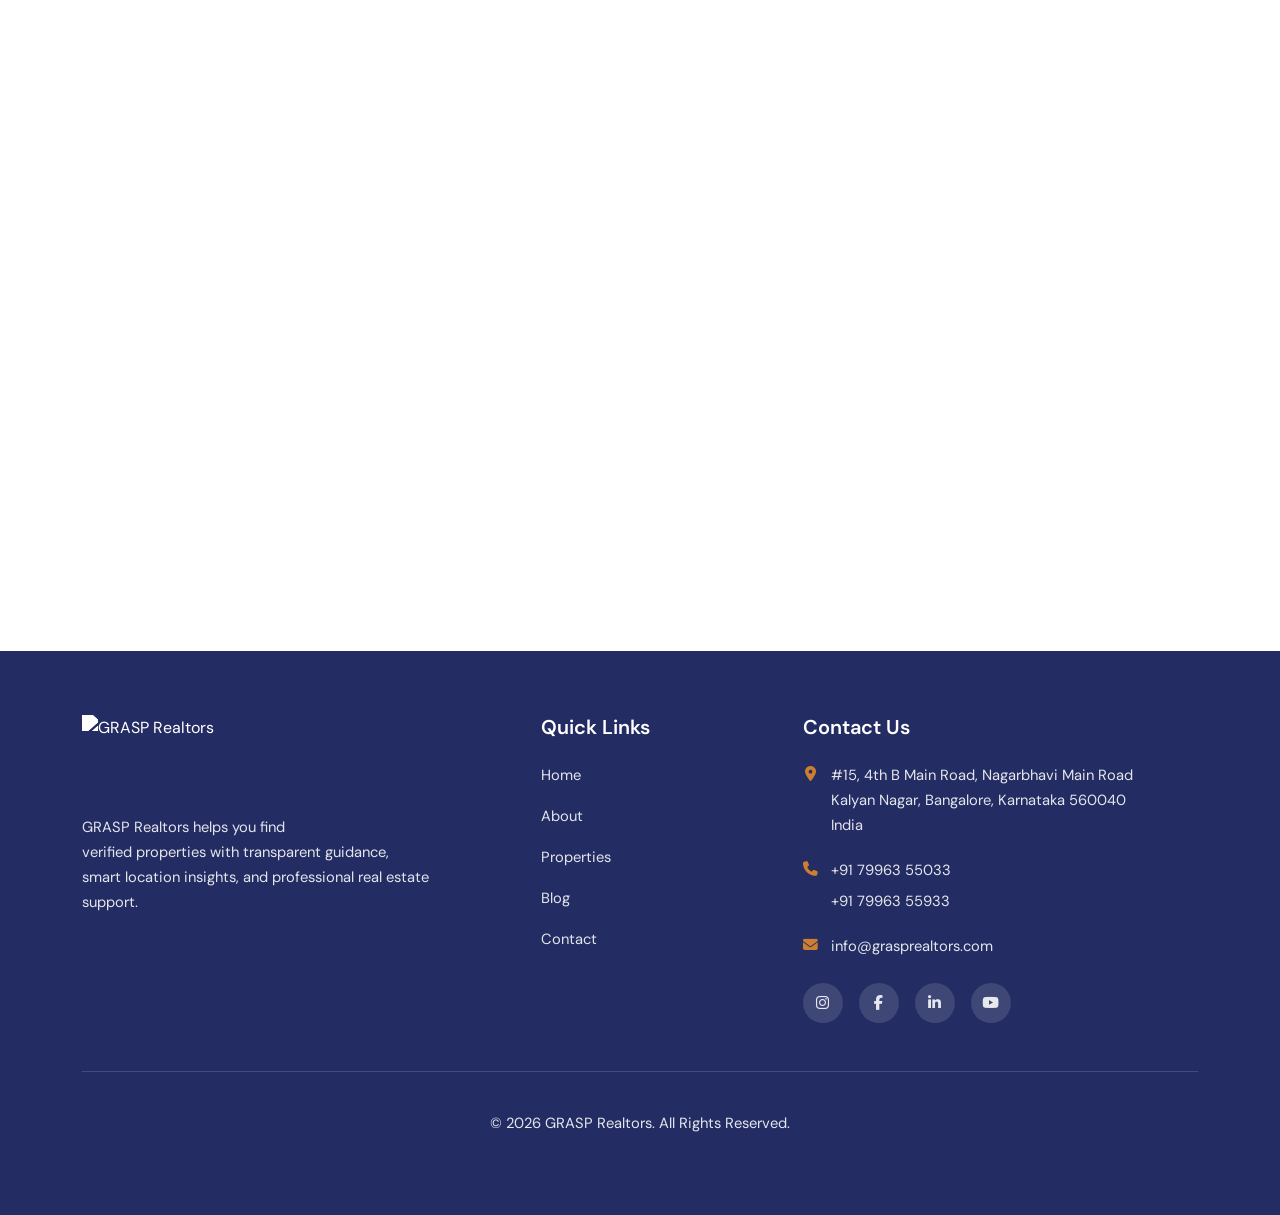
==== commit d5ef69e4: "first" ====
--- a/about.html
+++ b/about.html
@@ -21,6 +21,7 @@
   <meta name="twitter:description" content="Verified listings, pre-launch access, and end-to-end property support in Bengaluru." />
   <meta name="twitter:image" content="https://www.grasprealtors.com/image/about-blue-sky.jpg" />
   <link rel="stylesheet" href="./css/grasp-site.css" />
+  <link rel="stylesheet" href="./css/grasp-popup.css" />
   <link rel="preconnect" href="https://fonts.googleapis.com" />
   <link rel="preconnect" href="https://fonts.gstatic.com" crossorigin />
   <link href="https://fonts.googleapis.com/css2?family=DM+Sans:ital,opsz,wght@0,9..40,400;0,9..40,500;0,9..40,600;0,9..40,700&family=Playfair+Display:ital,wght@0,500;0,600;1,500;1,600&display=swap" rel="stylesheet" />
@@ -707,26 +708,56 @@
     .site-footer {
       background: var(--navy);
       color: var(--white);
-      padding: 3.5rem 0 1.5rem;
-    }
-
-    .footer-grid {
+      padding: 0;
+    }
+
+    .footer-main-grid {
       display: grid;
-      grid-template-columns: 1.3fr 0.85fr 1fr 1.3fr;
-      gap: 2rem;
+      grid-template-columns: minmax(0, 1fr);
+      gap: 2.5rem;
+      align-items: start;
+    }
+
+    @media (min-width: 768px) {
+      .footer-main-grid {
+        grid-template-columns: repeat(2, minmax(0, 1fr));
+      }
+
+      .footer-main-grid > .footer-col--contact {
+        grid-column: 1 / -1;
+      }
+    }
+
+    .footer-col {
+      min-width: 0;
+    }
+
+    @media (min-width: 1024px) {
+      .footer-main-grid {
+        grid-template-columns: minmax(0, 2fr) minmax(0, 1fr) minmax(0, 2fr);
+        column-gap: clamp(3rem, 5vw, 4.5rem);
+        row-gap: 2rem;
+      }
+
+      .footer-main-grid > .footer-col--contact {
+        grid-column: auto;
+      }
     }
 
     .footer-logo {
-      height: 72px;
+      height: 5rem;
       width: auto;
       filter: brightness(0) invert(1);
-      margin-bottom: 1rem;
+      margin-bottom: 1.25rem;
+      display: block;
+      object-position: left top;
     }
 
     .site-footer h3 {
-      margin: 0 0 1rem;
-      font-size: 1.05rem;
-      font-weight: 800;
+      margin: 0 0 1.5rem;
+      font-size: 1.25rem;
+      font-weight: 600;
+      line-height: 1.2;
       color: var(--white);
     }
 
@@ -740,52 +771,89 @@
 
     .site-footer a:hover { color: var(--gold); }
 
-    .footer-links,
-    .footer-contact {
+    .site-footer ul {
       list-style: none;
       padding: 0;
       margin: 0;
-      display: grid;
+    }
+
+    .footer-links-list {
+      display: flex;
+      flex-direction: column;
+      gap: 1rem;
+    }
+
+    .footer-col--links {
+      text-align: left;
+    }
+
+    .footer-col--links .footer-links-list {
+      align-items: flex-start;
+    }
+
+    .footer-contact-list {
+      display: flex;
+      flex-direction: column;
+      gap: 1.25rem;
+    }
+
+    .footer-contact-list > li {
+      display: flex;
+      align-items: flex-start;
       gap: 0.75rem;
     }
 
-    .footer-contact li { display: flex; gap: 0.65rem; }
-    .footer-contact i { color: var(--gold); margin-top: 0.2rem; flex-shrink: 0; }
+    .footer-contact-list i {
+      width: 1rem;
+      flex-shrink: 0;
+      text-align: center;
+      margin-top: 0.25rem;
+      color: var(--gold);
+    }
+
     .footer-phones {
       display: flex;
       flex-direction: column;
       gap: 0.35rem;
     }
+
     .footer-phones a {
       white-space: nowrap;
     }
 
     .footer-social {
       display: flex;
-      gap: 0.6rem;
-      margin-top: 1rem;
+      flex-wrap: wrap;
+      gap: 1rem;
+      margin-top: 1.5rem;
     }
 
     .footer-social a {
-      width: 38px;
-      height: 38px;
-      display: grid;
-      place-items: center;
+      width: 2.5rem;
+      height: 2.5rem;
+      display: inline-flex;
+      align-items: center;
+      justify-content: center;
       background: rgba(255, 255, 255, 0.12);
-      border-radius: 50%;
+      border-radius: 9999px;
     }
 
     .footer-social a:hover { background: var(--gold); }
 
-    .footer-bottom {
-      margin-top: 2.5rem;
-      padding-top: 1.25rem;
-      border-top: 1px solid rgba(255, 255, 255, 0.2);
-      display: flex;
-      justify-content: space-between;
-      gap: 1rem;
-      font-size: 0.85rem;
-      opacity: 0.75;
+    .site-footer > .site-shell {
+      padding-top: clamp(3rem, 5vw, 4rem);
+      padding-bottom: clamp(3rem, 5vw, 4rem);
+    }
+
+    .footer-divider {
+      margin-top: 3rem;
+      padding-top: 1.5rem;
+      border-top: 1px solid rgba(255, 255, 255, 0.15);
+      display: flex;
+      justify-content: center;
+      text-align: center;
+      font-size: 0.875rem;
+      color: rgba(255, 255, 255, 0.55);
     }
 
     /* Float */
@@ -816,12 +884,36 @@
     .call-float-btn:hover,
     .wa-float-btn:hover { transform: scale(1.06); }
 
+    .menu-open .line-3 { transform: rotate(-45deg) translate(7px, -7px); }
+
     @media (max-width: 1023px) {
       .nav-links,
       .nav-cta-btn { display: none; }
-      .menu-button { display: flex; }
+      .menu-button {
+        display: flex;
+        flex-direction: column;
+        align-items: flex-start;
+        justify-content: center;
+        gap: 7px;
+        width: 28px;
+        height: 22px;
+      }
+      .header-at-top .menu-button .line-2,
+      .menu-button .line-2 { display: none; }
+      .header-at-top .menu-button .line-1,
+      .menu-button .line-1 { width: 72%; }
+      .header-at-top .menu-button .line-3,
+      .menu-button .line-3 { width: 100%; }
       .navbar-logo { position: static; transform: none; }
-      .nav-inner { justify-content: space-between; }
+      .nav-inner {
+        display: grid;
+        grid-template-columns: 1fr auto 1fr;
+        align-items: center;
+      }
+      .menu-button { grid-column: 1; justify-self: start; }
+      .nav-links { display: none; }
+      .navbar-logo { grid-column: 2; justify-self: center; }
+      .nav-actions { grid-column: 3; justify-self: end; }
       #navbar { height: 96px; }
       .navbar-logo img { height: 76px; }
       .about-hero { min-height: clamp(260px, 40vh, 360px); padding: calc(96px + 3.25rem) 0 3.25rem; }
@@ -835,7 +927,6 @@
       .info-grid { grid-template-columns: 1fr; }
       .about-cta-card { grid-template-columns: 1fr; }
       .about-cta-actions { flex-direction: row; flex-wrap: wrap; }
-      .footer-grid { grid-template-columns: 1fr 1fr; }
     }
 
     @media (max-width: 640px) {
@@ -843,8 +934,6 @@
       .stats-grid { grid-template-columns: 1fr; }
       .stat-item { border-right: none; border-bottom: 1px solid rgba(255, 255, 255, 0.12); padding-bottom: 1rem; }
       .stat-item:last-child { border-bottom: none; }
-      .footer-grid { grid-template-columns: 1fr; }
-      .footer-bottom { flex-direction: column; }
       .about-cta-actions { flex-direction: column; }
     }
   </style>
@@ -860,6 +949,11 @@
   </div>
   <header id="navbar">
     <div class="site-shell nav-inner">
+      <button id="menuToggle" class="menu-button" aria-label="Open menu">
+        <span class="menu-line line-1"></span>
+        <span class="menu-line line-2"></span>
+        <span class="menu-line line-3"></span>
+      </button>
       <nav class="nav-links" aria-label="Main navigation">
         <a href="index.html" class="nav-link">Home</a>
         <a href="about.html" class="nav-link active">About</a>
@@ -871,11 +965,6 @@
       </a>
       <div class="nav-actions">
         <a href="contact.html" class="nav-cta-btn">Get A Quote</a>
-        <button id="menuToggle" class="menu-button" aria-label="Open menu">
-          <span class="menu-line line-1"></span>
-          <span class="menu-line line-2"></span>
-          <span class="menu-line line-3"></span>
-        </button>
       </div>
     </div>
   </header>
@@ -1081,14 +1170,16 @@
 
   <footer class="site-footer">
     <div class="site-shell">
-      <div class="footer-grid">
-        <div>
+      <div class="footer-main-grid">
+        <div class="footer-col footer-col--brand">
           <img src="./logo/grasp-logo.png" alt="GRASP Realtors" class="footer-logo" />
-          <p>GRASP Realtors helps you find verified properties with transparent guidance, smart location insights, and professional real estate support.</p>
-        </div>
-        <div>
+          <p>GRASP Realtors helps you find<br />
+          verified properties with transparent guidance,<br />
+          smart location insights, and professional real estate support.</p>
+        </div>
+        <div class="footer-col footer-col--links">
           <h3>Quick Links</h3>
-          <ul class="footer-links">
+          <ul class="footer-links-list">
             <li><a href="index.html">Home</a></li>
             <li><a href="about.html">About</a></li>
             <li><a href="properties.html">Properties</a></li>
@@ -1096,19 +1187,9 @@
             <li><a href="contact.html">Contact</a></li>
           </ul>
         </div>
-        <div>
-          <h3>Our Services</h3>
-          <ul class="footer-links">
-            <li><a href="properties.html">Property Buying</a></li>
-            <li><a href="contact.html">Property Selling</a></li>
-            <li><a href="contact.html">Investment Guidance</a></li>
-            <li><a href="properties.html">Pre-Launch Projects</a></li>
-            <li><a href="contact.html">Document Support</a></li>
-          </ul>
-        </div>
-        <div>
+        <div class="footer-col footer-col--contact">
           <h3>Contact Us</h3>
-          <ul class="footer-contact">
+          <ul class="footer-contact-list">
             <li><i class="fa-solid fa-location-dot"></i><span>#15, 4th B Main Road, Nagarbhavi Main Road<br />Kalyan Nagar, Bangalore, Karnataka 560040<br />India</span></li>
             <li><i class="fa-solid fa-phone"></i><span class="footer-phones"><a href="tel:+917996355033">+91 79963 55033</a><a href="tel:+917996355933">+91 79963 55933</a></span></li>
             <li><i class="fa-solid fa-envelope"></i><a href="mailto:info@grasprealtors.com">info@grasprealtors.com</a></li>
@@ -1121,9 +1202,8 @@
           </div>
         </div>
       </div>
-      <div class="footer-bottom">
+      <div class="footer-divider">
         <p>© 2026 GRASP Realtors. All Rights Reserved.</p>
-        <p>Designed for premium real estate experiences.</p>
       </div>
     </div>
   </footer>
@@ -1183,5 +1263,6 @@
   <script src="https://cdnjs.cloudflare.com/ajax/libs/gsap/3.12.5/gsap.min.js"></script>
   <script src="https://cdnjs.cloudflare.com/ajax/libs/gsap/3.12.5/ScrollTrigger.min.js"></script>
   <script src="./js/grasp-site.js"></script>
+  <script src="./js/grasp-popup.js"></script>
 </body>
 </html>
--- a/css/grasp-site.css
+++ b/css/grasp-site.css
@@ -125,6 +125,32 @@
   transform: none;
 }
 
+/* Inner-page hero — white text on dark band */
+.about-hero {
+  color: #ffffff;
+}
+
+.about-hero h1 {
+  color: #ffffff !important;
+}
+
+.about-hero .breadcrumb,
+.about-hero .breadcrumb a,
+.about-hero .breadcrumb span {
+  color: rgba(255, 255, 255, 0.85);
+}
+
+.about-hero .breadcrumb a:hover {
+  color: #cd7f2f;
+}
+
+@media (prefers-reduced-motion: reduce) {
+  .about-hero [data-hero-animate-item] {
+    opacity: 1 !important;
+    transform: none !important;
+  }
+}
+
 @media (prefers-reduced-motion: reduce) {
   .reveal-fallback {
     opacity: 1;
--- a/css/grasp-popup.css
+++ b/css/grasp-popup.css
@@ -0,0 +1,190 @@
+.grasp-popup-overlay {
+  position: fixed;
+  inset: 0;
+  z-index: 100000;
+  display: flex;
+  align-items: center;
+  justify-content: center;
+  padding: 1rem;
+  background: rgba(8, 12, 26, 0.62);
+  opacity: 0;
+  visibility: hidden;
+  pointer-events: none;
+  transition: opacity 0.3s ease, visibility 0.3s ease;
+}
+
+.grasp-popup-overlay.is-open {
+  opacity: 1;
+  visibility: visible;
+  pointer-events: auto;
+}
+
+.grasp-popup-panel {
+  width: min(100%, 440px);
+  max-height: min(92vh, 640px);
+  overflow: auto;
+  background: #ffffff;
+  border-radius: 18px;
+  box-shadow: 0 24px 60px rgba(36, 45, 99, 0.28);
+  transform: translateY(16px) scale(0.98);
+  transition: transform 0.3s ease;
+}
+
+.grasp-popup-overlay.is-open .grasp-popup-panel {
+  transform: translateY(0) scale(1);
+}
+
+.grasp-popup-head {
+  display: flex;
+  align-items: flex-start;
+  justify-content: space-between;
+  gap: 1rem;
+  padding: 1.35rem 1.35rem 0.75rem;
+  border-bottom: 1px solid #eef1f8;
+}
+
+.grasp-popup-head h2 {
+  margin: 0;
+  font-size: 1.35rem;
+  font-weight: 700;
+  line-height: 1.2;
+  color: #242d63;
+}
+
+.grasp-popup-head p {
+  margin: 0.35rem 0 0;
+  font-size: 0.88rem;
+  line-height: 1.5;
+  color: #5b6478;
+}
+
+.grasp-popup-close {
+  flex-shrink: 0;
+  width: 2rem;
+  height: 2rem;
+  border: none;
+  border-radius: 999px;
+  background: #f4f6fc;
+  color: #242d63;
+  font-size: 1.35rem;
+  line-height: 1;
+  cursor: pointer;
+  transition: background 0.2s ease, color 0.2s ease;
+}
+
+.grasp-popup-close:hover {
+  background: #242d63;
+  color: #ffffff;
+}
+
+.grasp-popup-form {
+  padding: 1.1rem 1.35rem 1.35rem;
+}
+
+.grasp-popup-form label {
+  display: block;
+  margin: 0 0 0.35rem;
+  font-size: 0.82rem;
+  font-weight: 600;
+  color: #242d63;
+}
+
+.grasp-popup-form input,
+.grasp-popup-form select,
+.grasp-popup-form textarea {
+  width: 100%;
+  box-sizing: border-box;
+  margin-bottom: 0.85rem;
+  padding: 0.72rem 0.85rem;
+  border: 1px solid #dde2ef;
+  border-radius: 10px;
+  font-family: "DM Sans", system-ui, sans-serif;
+  font-size: 0.92rem;
+  color: #1f2937;
+  background: #ffffff;
+  transition: border-color 0.2s ease, box-shadow 0.2s ease;
+}
+
+.grasp-popup-form input:focus,
+.grasp-popup-form select:focus,
+.grasp-popup-form textarea:focus {
+  outline: none;
+  border-color: #242d63;
+  box-shadow: 0 0 0 3px rgba(36, 45, 99, 0.12);
+}
+
+.grasp-popup-form textarea {
+  min-height: 88px;
+  resize: vertical;
+}
+
+.grasp-popup-submit {
+  width: 100%;
+  margin-top: 0.25rem;
+  padding: 0.85rem 1rem;
+  border: none;
+  border-radius: 999px;
+  background: #242d63;
+  color: #ffffff;
+  font-family: "DM Sans", system-ui, sans-serif;
+  font-size: 0.95rem;
+  font-weight: 700;
+  cursor: pointer;
+  transition: background 0.2s ease, transform 0.2s ease;
+}
+
+.grasp-popup-submit:hover:not(:disabled) {
+  background: #cd7f2f;
+}
+
+.grasp-popup-submit:disabled {
+  opacity: 0.7;
+  cursor: wait;
+}
+
+.grasp-popup-note {
+  margin: 0.75rem 0 0;
+  font-size: 0.75rem;
+  line-height: 1.45;
+  text-align: center;
+  color: #687189;
+}
+
+.grasp-popup-success {
+  padding: 2rem 1.35rem;
+  text-align: center;
+}
+
+.grasp-popup-success i {
+  font-size: 2.5rem;
+  color: #cd7f2f;
+  margin-bottom: 0.75rem;
+}
+
+.grasp-popup-success h3 {
+  margin: 0 0 0.5rem;
+  font-size: 1.2rem;
+  color: #242d63;
+}
+
+.grasp-popup-success p {
+  margin: 0;
+  font-size: 0.9rem;
+  color: #5b6478;
+  line-height: 1.55;
+}
+
+body.grasp-popup-open {
+  overflow: hidden;
+}
+
+@media (max-width: 480px) {
+  .grasp-popup-panel {
+    border-radius: 14px;
+  }
+
+  .grasp-popup-head,
+  .grasp-popup-form {
+    padding-inline: 1rem;
+  }
+}
